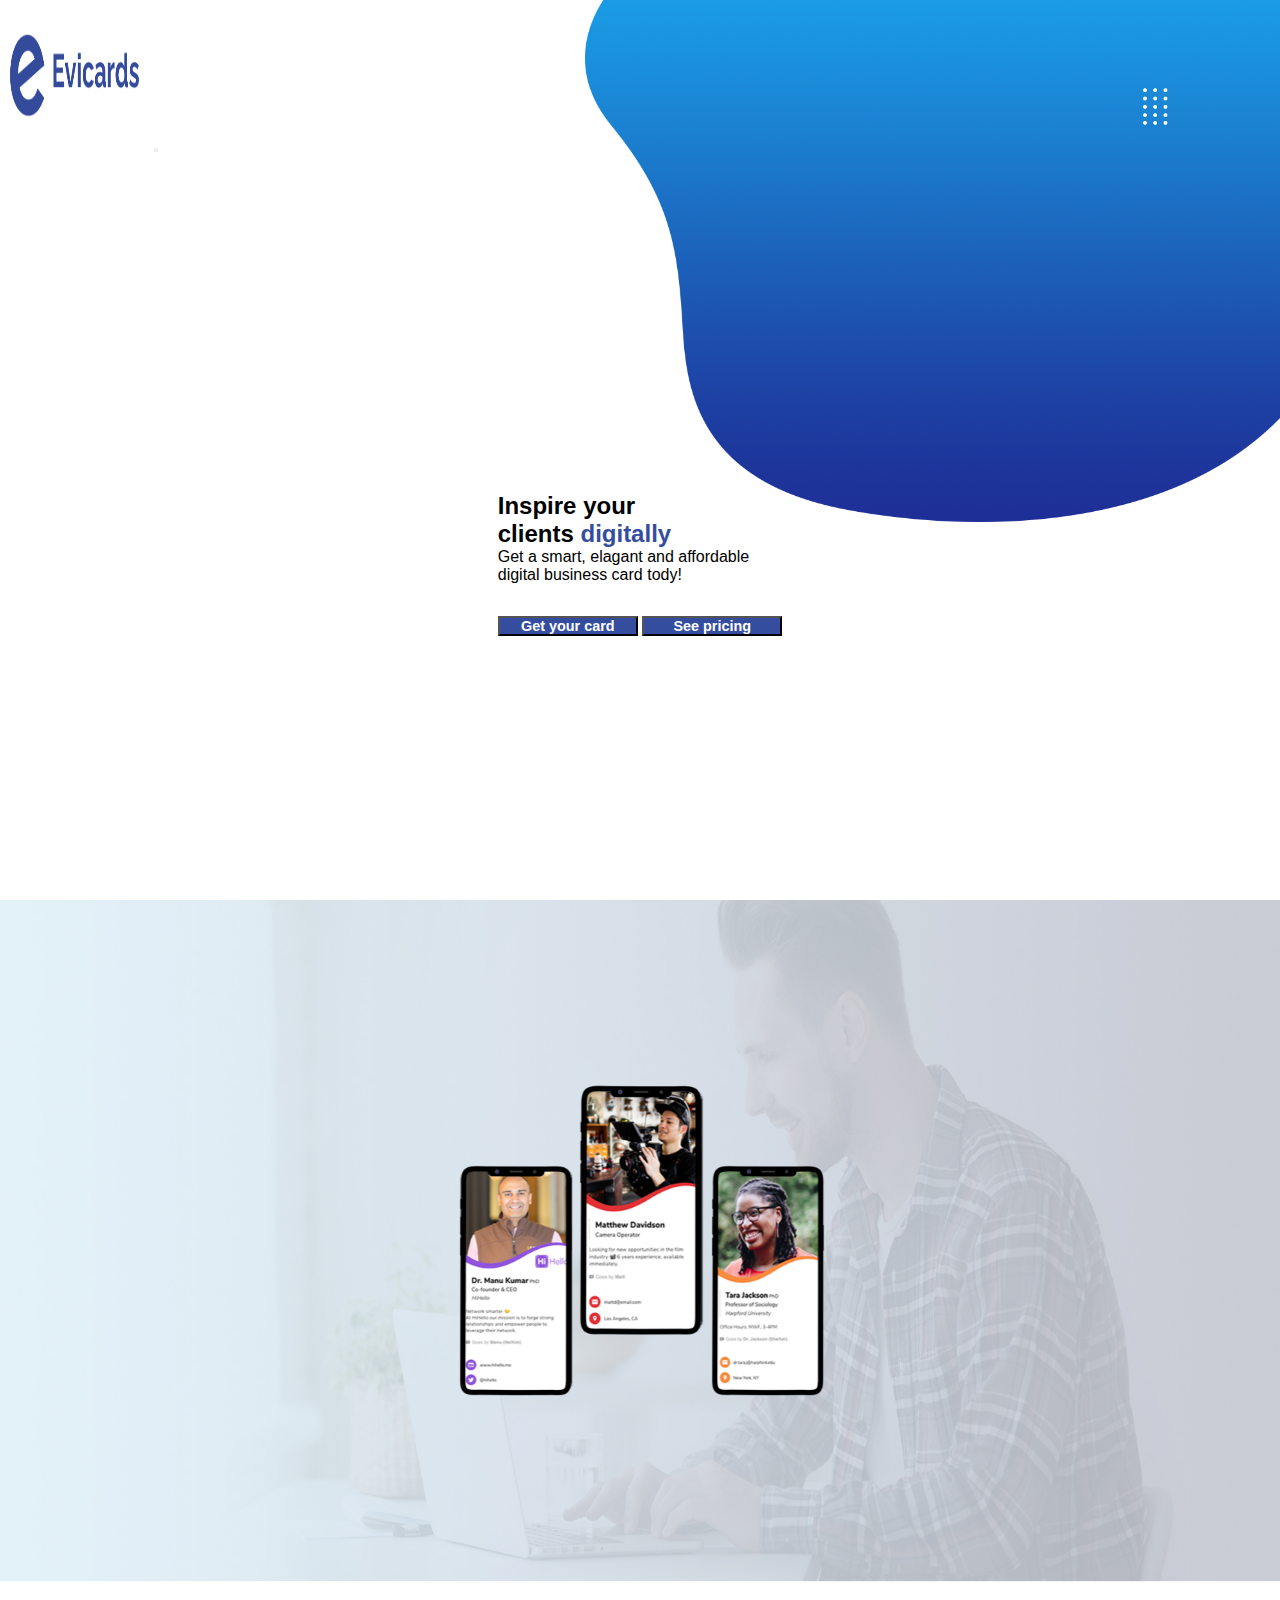
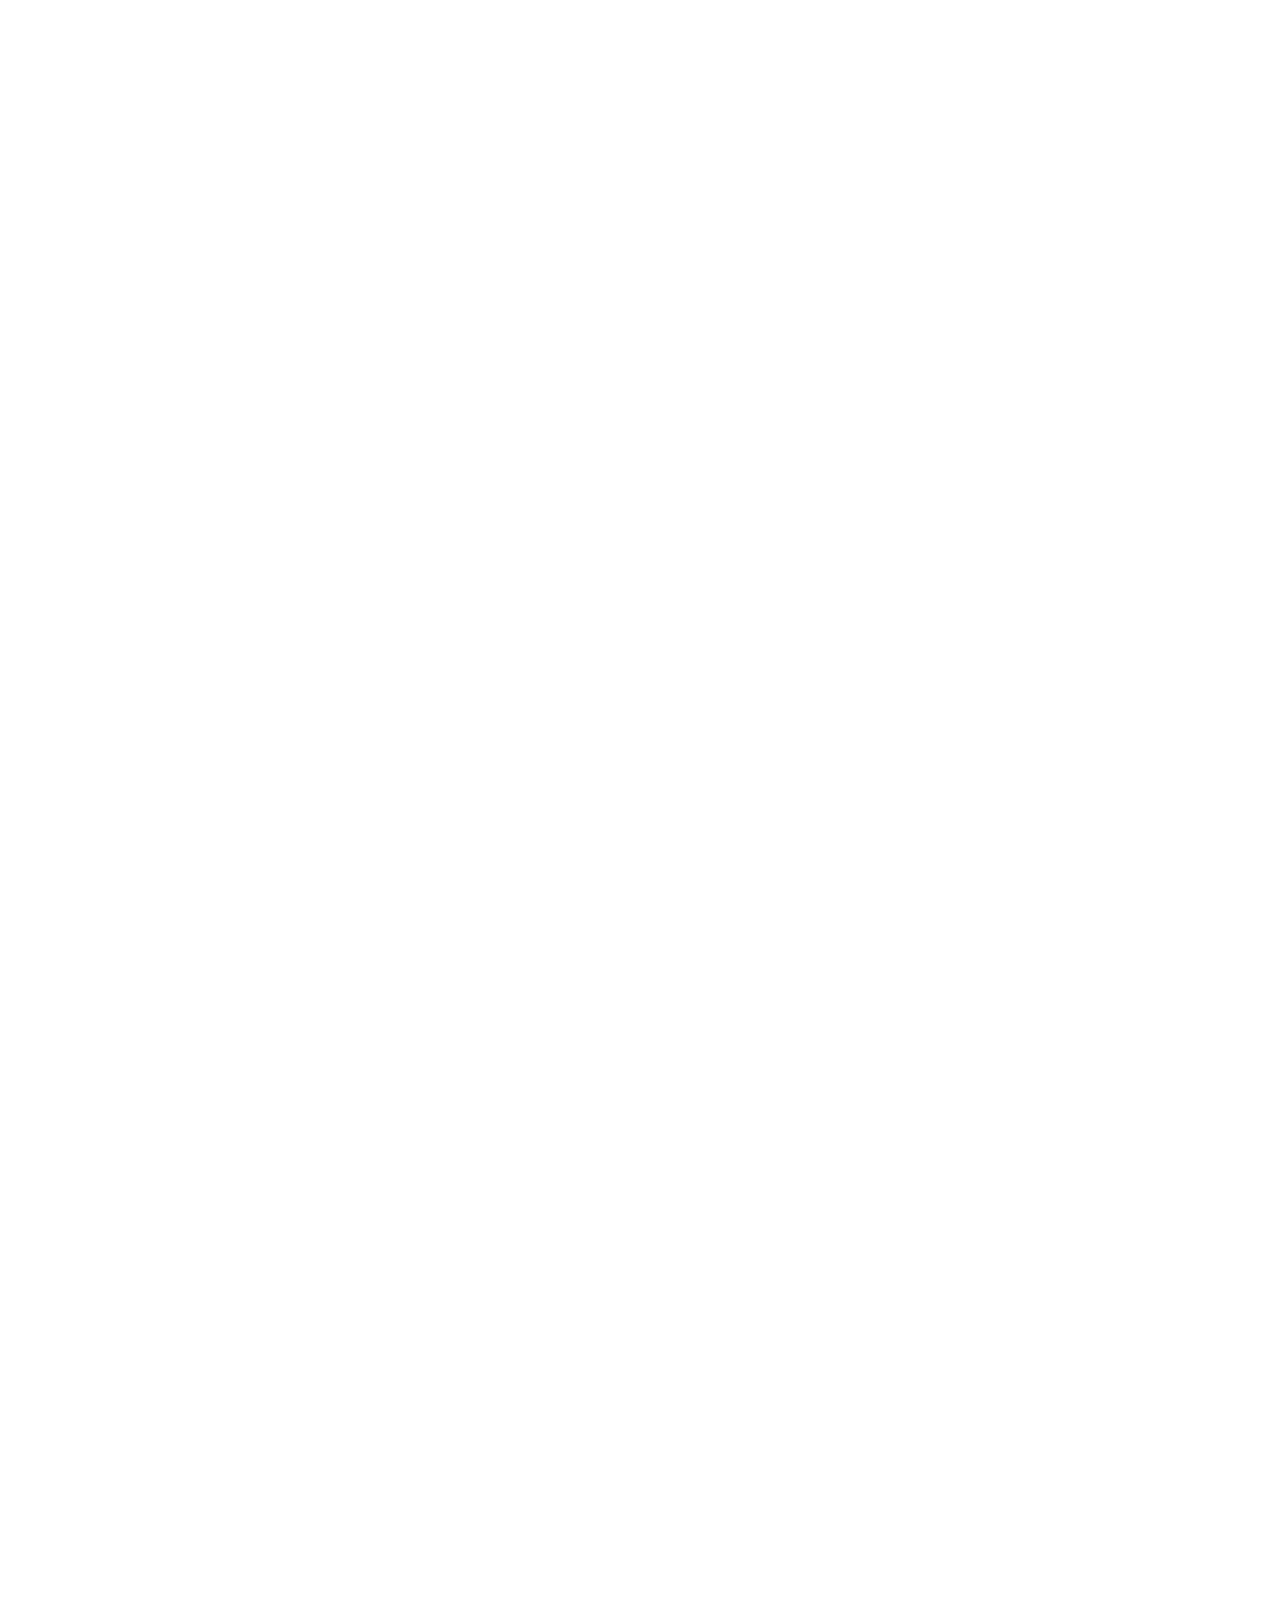
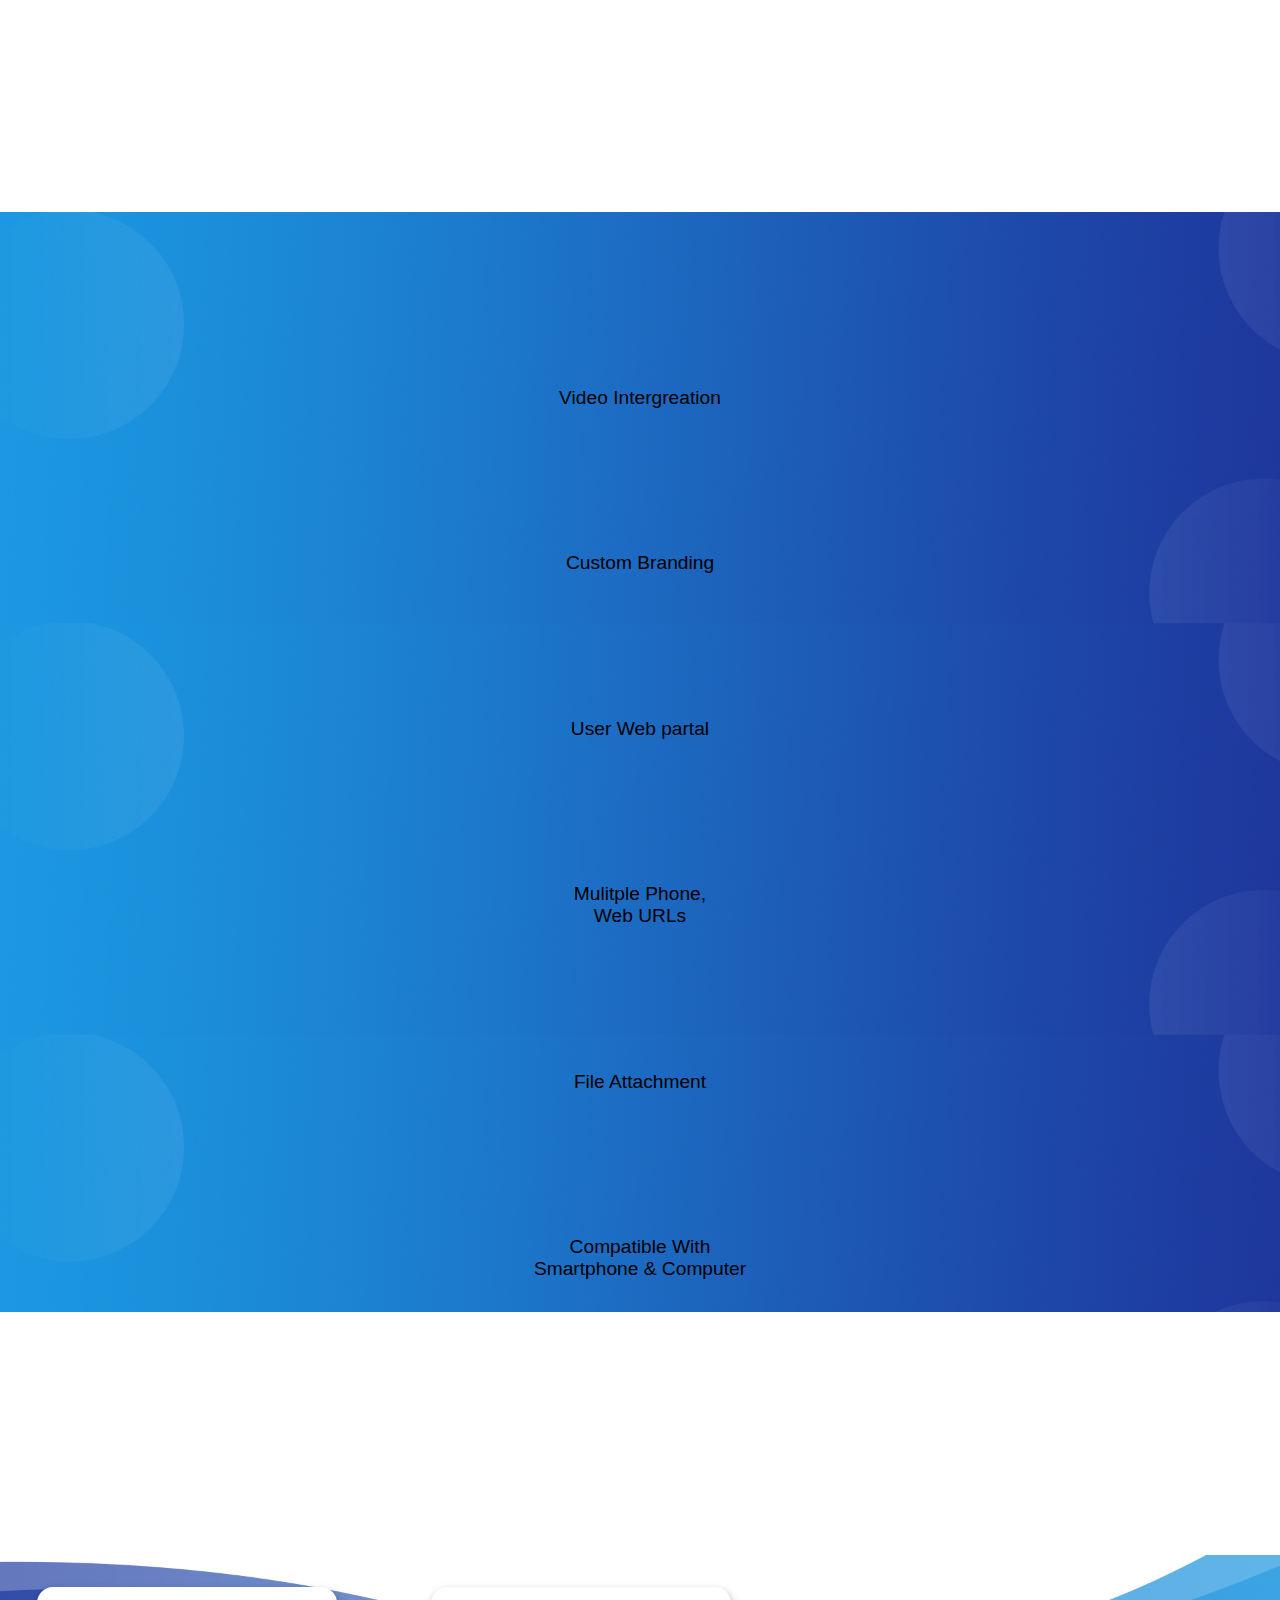
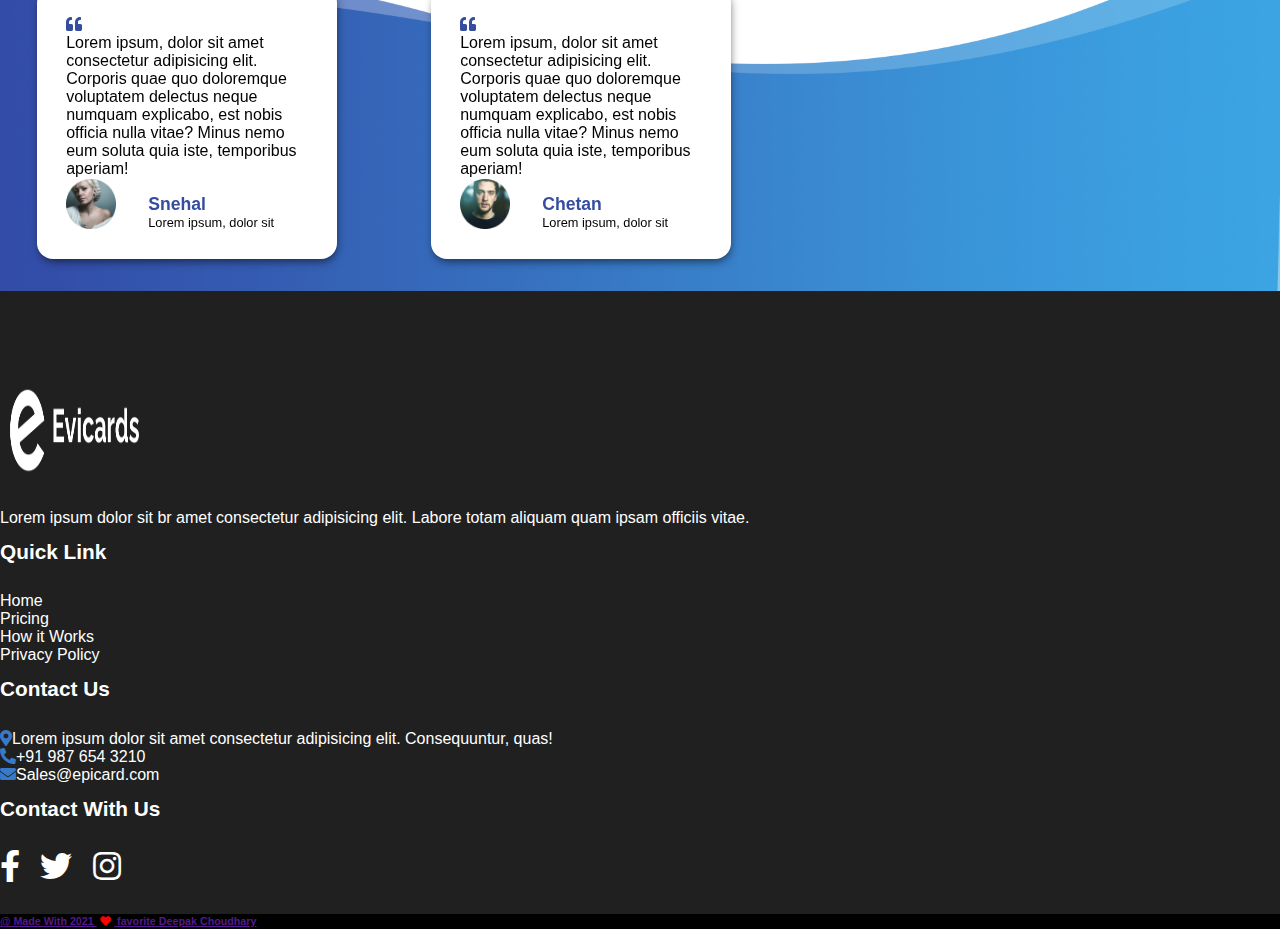
==== index.html @ 4aa46f60 "Evcards" ====
<!doctype html>
<html lang="en">

<head>
    <!-- Required meta tags -->
    <meta charset="utf-8">
    <meta name="viewport" content="width=device-width, initial-scale=1">

    <!-- Bootstrap CSS -->
    <link href="https://cdn.jsdelivr.net/npm/bootstrap@5.0.0-beta3/dist/css/bootstrap.min.css" rel="stylesheet"
        integrity="sha384-eOJMYsd53ii+scO/bJGFsiCZc+5NDVN2yr8+0RDqr0Ql0h+rP48ckxlpbzKgwra6" crossorigin="anonymous">
    <!--Css links-->
    <link rel="stylesheet" href="sass/main.css">
    <!--Owl carosal link -->
    <link rel="stylesheet" href="sass/owl.theme.green.css">
    <link rel="stylesheet" href="sass/owl.carousel.css">
    <!--Google font-->
    <link rel="preconnect" href="https://fonts.gstatic.com">
    <!--fontawesome link-->
    <link rel="stylesheet" href="https://cdnjs.cloudflare.com/ajax/libs/font-awesome/5.11.2/css/all.css">
    <!--AOS animation link-->
    <link rel="stylesheet" href="https://unpkg.com/aos@next/dist/aos.css" />
    <title>Epicard</title>
</head>

<body>
    <div class="wrpa">
        <header>
            <nav class="navbar navbar-expand-md  navbar-light">
                <div class="container">
                    <a class="navbar-brand" href="#">
                        <img src="images/assests/logo.png" class="img-fluid" height="150" width="150" alt="Logo"></a>
                    <button class="navbar-toggler" type="button" data-bs-toggle="collapse"
                        data-bs-target="#navbarSupportedContent" aria-controls="navbarSupportedContent"
                        aria-expanded="false" aria-label="Toggle navigation">
                        <span class="navbar-toggler-icon"></span>
                    </button>

                    <div class="collapse navbar-collapse" id="navbarSupportedContent">
                        <ul class="navbar-nav ms-auto">
                            <li class="nav-item">
                                <a href="" class="nav-link">Home</a>
                            </li>
                            <li class="nav-item">
                                <a href="" class="nav-link">Pricing</a>
                            </li>
                            <li class="nav-item">
                                <a href="" class="nav-link">How it works</a>
                            </li>
                            <li class="nav-item">
                                <a href="" class="nav-link">Contact Us</a>
                            </li>
                        </ul>
                    </div>
                </div>
                <!--end of container-->
            </nav>
            <div class="header_main">
                <div class="container">
                    <div class="row flex-column-reverse flex-lg-row">
                        <div class="col-lg-6 hm">
                            <div class="header_main_text">
                                <h2 class="fw-bold fs-1 lh-sm">Inspire your <br> clients <span
                                        class="span_1">digitally</span></h2>
                                <p>Get a smart, elagant and affordable <br>digital business card tody!</p>
                                <div class="btn_box">
                                    <button class="btn " type="button">Get your card</button>
                                    <button class="btn mx-3" type="button">See pricing</button>
                                </div>
                            </div>
                        </div>
                        <div class="col-lg-6 hm">
                            <div class="owl-carousel owl-carousel-1 owl-theme">
                                <div class="item"><img src="images/assests/mob.png" class="img-fluid" alt=""></div>
                                <div class="item"><img src="images/assests/lapmob.png" class="img-fluid" alt=""></div>
                                <div class="item"><img src="images/assests/lapmob2.png" class="img-fluid" alt=""></div>
                            </div>
                        </div>
                    </div>
                </div>
            </div>
        </header>
        <main>
            <div class="marketing_tool">
                <div class="container">
                    <h2 class="text-center fw-bold lh-sm" data-aos="fade-up">Epicard's digital busines card is <br> an
                        excellent <span class="span_1">Marketing Tool</span>
                        and a <span class="span_1">Mini website.</span></h2>
                    <div class="row flex-column-reverse flex-lg-row">
                        <div class="col-lg-5 m-auto hm" data-aos="fade-right" data-aos-offset="200"
                            data-aos-easing="ease-in-sine">
                            <h3 class="lh-sm fw-bolder">Digital business cards <br> for any industry</h3>
                            <div class="line"></div>
                            <p>Lorem ipsum dolor sit amet consectetur adipisicing elit. Odio quam et magni earum
                                provident non assumenda quis vero quae! Architecto, hic dolores. Laborum voluptatibus
                                commodi officia veritatis praesentium iste deleniti?</p>
                        </div>
                        <div class="col-lg-7 mobcard hm" data-aos="fade-left" data-aos-offset="200"
                            data-aos-easing="ease-in-sine">
                            <img src="images/assests/mobcard.png" class="img-fluid" alt="mobcard">
                        </div>
                    </div>
                </div>
            </div>
            <!--end of marketing_tool-->

            <div class="how_it_work">
                <div class="container">
                    <h1 class="text-center fs-1 fw-bold" data-aos="fade-up" data-aos-duration="1000">How it <span
                            class="span_1">works</span></h1>
                    <div class="row flex-column-reverse flex-lg-row">
                        <div class="col-lg-4 m-auto hm" data-aos="fade-right" data-aos-offset="200"
                            data-aos-easing="ease-in-sine">
                            <h3 class="lh-sm fw-bolder"><span class="span_1">Sign up</span></h3>
                            <p class="mt-3">Lorem ipsum dolor sit amet consectetur adipisicing elit. Odio quam et magni
                                earum
                                provident non assumenda quis vero quae! Architecto, hic dolores. Laborum voluptatibus
                                commodi officia veritatis praesentium iste deleniti?</p>
                        </div>
                        <div class="col-lg-6" data-aos="fade-left" data-aos="fade-left" data-aos-offset="200"
                            data-aos-easing="ease-in-sine">
                            <img src="images/assests/illu-1.png" class="img-fluid" alt="illu-1">
                        </div>
                    </div>

                    <div class="row">
                        <div class="col-lg-6">
                            <img src="images/assests/illu-2.png" class="img-fluid" alt="illu-2" data-aos="fade-right"
                                data-aos-offset="200" data-aos-easing="ease-in-sine">
                        </div>
                        <div class="col-lg-4 m-auto hm" data-aos="fade-left" data-aos-offset="200"
                            data-aos-easing="ease-in-sine">
                            <h3 class="lh-sm fw-bolder"><span class="span_1">Create Your Card</span></h3>
                            <p class="mt-3">Lorem ipsum dolor sit amet consectetur adipisicing elit. Odio quam et magni
                                earum
                                provident non assumenda quis vero quae! Architecto, hic dolores. Laborum voluptatibus
                                commodi officia veritatis praesentium iste deleniti?</p>
                        </div>
                    </div>

                    <div class="row flex-column-reverse flex-lg-row">
                        <div class="col-lg-4 m-auto hm" data-aos="fade-left" data-aos-offset="200"
                            data-aos-easing="ease-in-sine">
                            <h3 class="lh-sm fw-bolder"><span class="span_1">Share Your Card</span></h3>
                            <p class="mt-3">Lorem ipsum dolor sit amet consectetur adipisicing elit. Odio quam et magni
                                earum
                                provident non assumenda quis vero quae! Architecto, hic dolores. Laborum voluptatibus
                                commodi officia veritatis praesentium iste deleniti?</p>
                        </div>
                        <div class="col-lg-6" data-aos="fade-right" data-aos-offset="200"
                            data-aos-easing="ease-in-sine">
                            <img src="images/assests/illu-3.png" class="img-fluid" alt="illu-3">
                        </div>
                    </div>
                </div>
            </div>
            <!--end of how_it_work-->

            <div class="extra_features">
                <h1 class="text-center fs-1 fw-bold" data-aos="zoom-in" data-aos-offset="200"
                data-aos-easing="ease-in-sine" >Extra <span
                        class="span_1">Featurers</span></h1>
                <div class="extra_features_box">
                    <div class="container">
                        <div class="row">
                            <div class="col-lg-4 col-12 im">
                                <img src="images/assests/Icons/video.png" class="img-fluid" alt="video"
                                    data-aos="flip-left" data-aos-easing="ease-out-cubic" data-aos-duration="1000">
                                <p class="fw-bold text-white">Video Intergreation</p>
                            </div>

                            <div class="col-lg-4 col-12 im">
                                <img src="images/assests/Icons/branding.png" class="img-fluid" alt="branding"
                                    data-aos="flip-right" data-aos-easing="ease-out-cubic" data-aos-duration="1000">
                                <p class="fw-bold text-white">Custom Branding</p>
                            </div>

                            <div class="col-lg-4 col-12 im">
                                <img src="images/assests/Icons/user.png" class="img-fluid" alt="user"
                                    data-aos="flip-left" data-aos-easing="ease-out-cubic" data-aos-duration="1000">
                                <p class="fw-bold text-white">User Web partal</p>
                            </div>

                            <div class="col-lg-4 col-12 im">
                                <img src="images/assests/Icons/multiple-links.png" class="img-fluid"
                                    alt="multiple-links" data-aos="flip-left" data-aos-easing="ease-out-cubic"
                                    data-aos-duration="1000">
                                <p class="fw-bold text-white">Mulitple Phone, <br> Web URLs</p>
                            </div>

                            <div class="col-lg-4 col-12 im">
                                <img src="images/assests/Icons/attachment.png" class="img-fluid" alt="attachment"
                                    data-aos="flip-right" data-aos-easing="ease-out-cubic" data-aos-duration="1000">
                                <p class="fw-bold text-white">File Attachment</p>
                            </div>

                            <div class="col-lg-4 col-12 im">
                                <img src="images/assests/Icons/Responsive.png" class="img-fluid" alt="Responsive"
                                    data-aos="flip-left" data-aos-easing="ease-out-cubic" data-aos-duration="1000">
                                <p class="fw-bold text-white">Compatible With <br> Smartphone & Computer</p>
                            </div>

                        </div>
                    </div>
                </div>
            </div>
            <!--end of extra_features-->

            <div class="our_clients">
                <div class="container">
                    <h1 class="text-center fs-1 fw-bold" data-aos="flip-up" data-aos-duration="1000">What Our <span
                            class="span_1">Clients</span> Say</h1>
                </div>
                <div class="our_clients_box">
                    <div class="container con_1">
                        <div class="owl-carousel owl-carousel-2 owl-theme">
                            <div class="item">
                                <div class="item_1">
                                    <i class="fas fa-quote-left fs-2"></i>
                                    <p class="mt-3">Lorem ipsum, dolor sit amet consectetur adipisicing elit. Corporis
                                        quae quo
                                        doloremque voluptatem delectus neque numquam explicabo, est nobis officia nulla
                                        vitae? Minus nemo eum soluta quia iste, temporibus aperiam!</p>
                                    <div class="box">
                                        <div><img src="images/assests/slid_1.png" alt="slid_1"></div>
                                        <div>
                                            <h6 class="fw-bold">Snehal</h6>
                                            <p>Lorem ipsum, dolor sit</p>
                                        </div>
                                    </div>
                                </div>
                            </div>
                            <div class="item">
                                <div class="item_1">
                                    <i class="fas fa-quote-left fs-2"></i>
                                    <p class="mt-3">Lorem ipsum, dolor sit amet consectetur adipisicing elit. Corporis
                                        quae quo
                                        doloremque voluptatem delectus neque numquam explicabo, est nobis officia nulla
                                        vitae? Minus nemo eum soluta quia iste, temporibus aperiam!</p>
                                    <div class="box">
                                        <div><img src="images/assests/slid_2.png" alt="slid_1"></div>
                                        <div>
                                            <h6 class="fw-bold">Chetan</h6>
                                            <p>Lorem ipsum, dolor sit</p>
                                        </div>
                                    </div>
                                </div>
                            </div>
                            <div class="item">
                                <div class="item_1">
                                    <i class="fas fa-quote-left fs-2"></i>
                                    <p class="mt-3">Lorem ipsum, dolor sit amet consectetur adipisicing elit. Corporis
                                        quae quo
                                        doloremque voluptatem delectus neque numquam explicabo, est nobis officia nulla
                                        vitae? Minus nemo eum soluta quia iste, temporibus aperiam!</p>
                                    <div class="box">
                                        <div><img src="images/assests/slid_1.png" alt="slid_1"></div>
                                        <div>
                                            <h6 class="fw-bold">Swapnil</h6>
                                            <p>Lorem ipsum, dolor sit</p>
                                        </div>
                                    </div>
                                </div>
                            </div>
                            <div class="item">
                                <div class="item_1">
                                    <i class="fas fa-quote-left fs-2"></i>
                                    <p class="mt-3">Lorem ipsum, dolor sit amet consectetur adipisicing elit. Corporis
                                        quae quo
                                        doloremque voluptatem delectus neque numquam explicabo, est nobis officia nulla
                                        vitae? Minus nemo eum soluta quia iste, temporibus aperiam!</p>
                                    <div class="box">
                                        <div><img src="images/assests/slid_2.png" alt="slid_1"></div>
                                        <div>
                                            <h6 class="fw-bold">Deepak </h6>
                                            <p>Lorem ipsum, dolor sit</p>
                                        </div>
                                    </div>
                                </div>
                            </div>
                        </div>
                    </div>
                </div>
            </div>
            <!--our_clients-->
        </main>

        <footer>
            <div class="footer_top">
                <div class="container">
                    <div class="row">
                        <div class="col-lg-3 col-12">
                            <img src="images/assests/logo-white.png" class="img-fluid" height="150" width="150"
                                alt="logo-white"></a>
                            <p>Lorem ipsum dolor sit br amet consectetur adipisicing elit. Labore totam aliquam quam
                                ipsam
                                officiis vitae.</p>
                        </div>
                        <div class="col-lg-3 col-12">
                            <h6>Quick Link</h6>
                            <ul>
                                <li><a href="">Home</a></li>
                                <li class="mt-1"><a href="">Pricing</a></li>
                                <li class="mt-1"><a href="">How it Works</a></li>
                                <li class="mt-1"><a href="">Privacy Policy</a></li>
                            </ul>
                        </div>
                        <div class="col-lg-3 col-12">
                            <h6>Contact Us</h6>
                            <ul>
                                <li><i class="fas fa-map-marker-alt me-2"></i>Lorem ipsum dolor sit amet consectetur
                                    adipisicing elit. Consequuntur, quas!</li>
                                <li class="mt-2"><a href=""><i class="fas fa-phone-alt me-2"></i>+91 987 654 3210</a>
                                </li>
                                <li class="mt-1"><a href=""><i class="fas fa-envelope me-2"></i>Sales@epicard.com</a>
                                </li>
                            </ul>
                        </div>
                        <div class="col-lg-3 col-12">
                            <h6>Contact With Us</h6>
                            <div class="media">
                                <i class="fab fa-facebook-f"></i>
                                <i class="fab fa-twitter"></i>
                                <i class="fab fa-instagram"></i>
                            </div>
                        </div>
                    </div>
                </div>
            </div>
            <div class="footer_fot">
                <a href="" class="text-white text-decoration-none text-center">
                    <h6 class="mt-3">@ Made With 2021 <i class="fas fa-heart"></i> favorite Deepak Choudhary</h6>
                </a>
            </div>
        </footer>
    </div>
    <!--end of wrap-->

    <!--Jquery-->
    <script src="https://code.jquery.com/jquery-3.6.0.min.js"></script>
    <!--Owl carosel-->
    <script src="js/owl.carousel.min.js"></script>
    <!--Bootstrap-->
    <script src="https://cdn.jsdelivr.net/npm/bootstrap@5.0.0-beta3/dist/js/bootstrap.bundle.min.js"
        integrity="sha384-JEW9xMcG8R+pH31jmWH6WWP0WintQrMb4s7ZOdauHnUtxwoG2vI5DkLtS3qm9Ekf"
        crossorigin="anonymous"></script>
    <!--aos cdn-->
    <script src="https://unpkg.com/aos@next/dist/aos.js"></script>
    <!--main js-->
    <script src="js/main.js"></script>
</body>

</html>
---- sass/main.css ----
* {
  margin: 0px;
  padding: 0px;
  -webkit-box-sizing: border-box;
          box-sizing: border-box;
}

body {
  overflow-x: hidden;
  font-family: "Roboto", sans-serif;
}

.span_1 {
  color: #354d9e;
}

.line {
  border: 2px solid #1da6f1;
  width: 50px;
  margin: 1.3rem 0rem;
}

header {
  background-image: url("../images/assests/bg2.png");
  background-position: 35rem 0rem;
  background-size: 60%;
  background-repeat: no-repeat;
  height: 100vh;
}

header nav {
  background-color: transparent !important;
}

header nav .nav-link {
  color: white !important;
  margin: 0rem 0.5rem;
  border-bottom: 2px solid transparent;
  -webkit-transition: 0.8s;
  transition: 0.8s;
}

header nav .nav-link:hover {
  border-bottom: 2px solid white;
}

header nav .btn:hover {
  background-color: #354d9e;
  color: white;
}

header .header_main .hm {
  height: 75vh;
  display: -webkit-box;
  display: -ms-flexbox;
  display: flex;
  -webkit-box-pack: center;
      -ms-flex-pack: center;
          justify-content: center;
  -webkit-box-align: center;
      -ms-flex-align: center;
          align-items: center;
}

header .header_main .hm .header_main_text p {
  font-weight: 500 !important;
}

header .header_main .hm .header_main_text .btn_box {
  margin-top: 2rem;
}

header .header_main .hm .header_main_text .btn_box .btn {
  width: 140px;
  font-size: 0.9rem;
  color: white;
  font-weight: bold;
  background-color: #354d9e;
}

header .header_main .hm .owl-carousel .item img {
  display: block;
  margin: auto;
  width: 450px !important;
}

.marketing_tool {
  background-image: url("../images/assests/Bg-2.jpg");
  background-size: 100% 100%;
  padding: 3rem 0rem;
}

.marketing_tool .row h3 {
  color: #354d9e;
}

.marketing_tool .row .mobcard {
  text-align: right;
}

.marketing_tool .row .mobcard img {
  width: 400px;
}

.how_it_work {
  padding-top: 6rem;
}

.how_it_work h1 {
  font-size: 2.8rem !important;
}

.how_it_work .row img {
  width: 450px;
}

.extra_features h1 {
  font-size: 2.8rem !important;
}

.extra_features .extra_features_box {
  margin-top: 6rem;
  padding: 2rem 0rem;
  background-image: url("../images/assests/Bg-3.jpg");
  background-size: 100%;
}

.extra_features .extra_features_box .im {
  text-align: center;
  margin-top: 3rem;
}

.extra_features .extra_features_box .im p {
  font-size: 1.2rem;
}

.extra_features .extra_features_box .im img {
  width: 100px;
}

.our_clients {
  padding: 6rem 0rem 0rem 0rem;
}

.our_clients h1 {
  font-size: 2.8rem !important;
}

.our_clients .our_clients_box {
  background-image: url("../images/assests/bg-4.png");
  background-position-y: bottom;
  background-repeat: no-repeat;
  background-size: 100%;
}

.our_clients .our_clients_box .con_1 {
  margin-top: 6rem;
  width: 60%;
}

.our_clients .our_clients_box .owl-carousel .item {
  display: -webkit-box;
  display: -ms-flexbox;
  display: flex;
  -webkit-box-pack: center;
      -ms-flex-pack: center;
          justify-content: center;
  -webkit-box-align: center;
      -ms-flex-align: center;
          align-items: center;
  padding: 2rem 0rem;
}

.our_clients .our_clients_box .owl-carousel .item .item_1 {
  background-color: white !important;
  border-radius: 1rem;
  -webkit-box-shadow: 1px 4px 10px -2px rgba(0, 0, 0, 0.6);
          box-shadow: 1px 4px 10px -2px rgba(0, 0, 0, 0.6);
  padding: 1.8rem;
  width: 80%;
}

.our_clients .our_clients_box .owl-carousel .item .item_1 i {
  color: #354d9e;
}

.our_clients .our_clients_box .owl-carousel .item .item_1 .box {
  display: -webkit-box;
  display: -ms-flexbox;
  display: flex;
  -webkit-box-align: center;
      -ms-flex-align: center;
          align-items: center;
}

.our_clients .our_clients_box .owl-carousel .item .item_1 .box h6 {
  color: #354d9e;
  font-size: 1.1rem !important;
  margin-top: 1rem;
  font-weight: bold;
  margin-bottom: 0rem;
}

.our_clients .our_clients_box .owl-carousel .item .item_1 .box p {
  font-size: 0.8rem !important;
}

.our_clients .our_clients_box .owl-carousel .item .item_1 .box img {
  width: 50px;
  margin-right: 2rem;
}

footer .footer_top {
  padding: 4rem 0rem 2rem 0rem;
  background-color: #202020;
  color: white;
}

footer .footer_top h6 {
  font-size: 1.3rem;
  margin-top: 0.8rem;
  font-weight: bold;
  padding: 0rem 0rem 1.8rem 0rem;
}

footer .footer_top p {
  padding-right: 5rem;
  font-weight: 500;
}

footer .footer_top ul {
  padding: 0rem;
  list-style: none;
}

footer .footer_top ul li {
  font-weight: 500;
}

footer .footer_top ul li i {
  color: #387AC7;
}

footer .footer_top ul li a {
  text-decoration: none;
  color: white;
}

footer .footer_top .media i {
  cursor: pointer;
  font-size: 2rem;
  margin-right: 1rem;
}

footer .footer_fot {
  background-color: black;
  padding: 0.1rem 0rem;
}

footer .footer_fot i {
  color: red;
  margin: 0rem 0.2rem;
}

/*****************************************************End of Desktop********************************************************/
@media only screen and (max-width: 550px) {
  header nav {
    background-color: transparent !important;
  }
  header nav .nav-link {
    color: black !important;
    text-align: center;
    border-bottom: 2px solid transparent;
    -webkit-transition: 0.8s;
    transition: 0.8s;
  }
  header nav .nav-link:hover {
    border-bottom: 2px solid white;
  }
  header nav .btn:hover {
    background-color: #354d9e;
    color: white;
  }
  header .header_main .hm {
    height: 40vh;
  }
  .marketing_tool {
    background-size: cover;
  }
  .marketing_tool .row h3 {
    margin-top: 2rem;
    text-align: center !important;
  }
  .marketing_tool .row .line {
    margin: auto;
  }
  .marketing_tool .row p {
    margin-top: 1.5rem;
    text-align: center;
  }
  .how_it_work {
    padding-top: 3rem;
  }
  .how_it_work h1 {
    font-size: 2rem !important;
  }
  .how_it_work .row .hm {
    text-align: center;
  }
  .extra_features h1 {
    margin-top: 2.5rem;
  }
  .extra_features .extra_features_box {
    margin-top: 4rem;
    padding: 1rem 0rem;
    background-size: cover;
  }
  .extra_features .extra_features_box .im {
    text-align: center;
    margin-top: 2rem;
  }
  .extra_features .extra_features_box .im p {
    font-size: 1.2rem;
  }
  .extra_features .extra_features_box .im img {
    width: 100px;
  }
  .our_clients .our_clients_box {
    background-size: cover;
    background-repeat: no-repeat;
  }
  .our_clients .our_clients_box .con_1 {
    width: 100%;
  }
  footer .footer_top {
    padding: 2rem 0rem 2rem 0rem;
  }
  footer .footer_top h6 {
    text-align: center;
    margin-top: 2rem;
    padding-bottom: 0.1rem;
  }
  footer .footer_top img {
    display: block;
    margin: auto;
  }
  footer .footer_top p {
    padding-right: 0rem;
    text-align: center;
  }
  footer .footer_top ul {
    text-align: center;
  }
  footer .footer_top ul li i {
    color: #387AC7;
    text-align: center;
  }
  footer .footer_top .media {
    text-align: center !important;
  }
  footer .footer_top .media i {
    margin: 1rem;
  }
}
/*# sourceMappingURL=main.css.map */
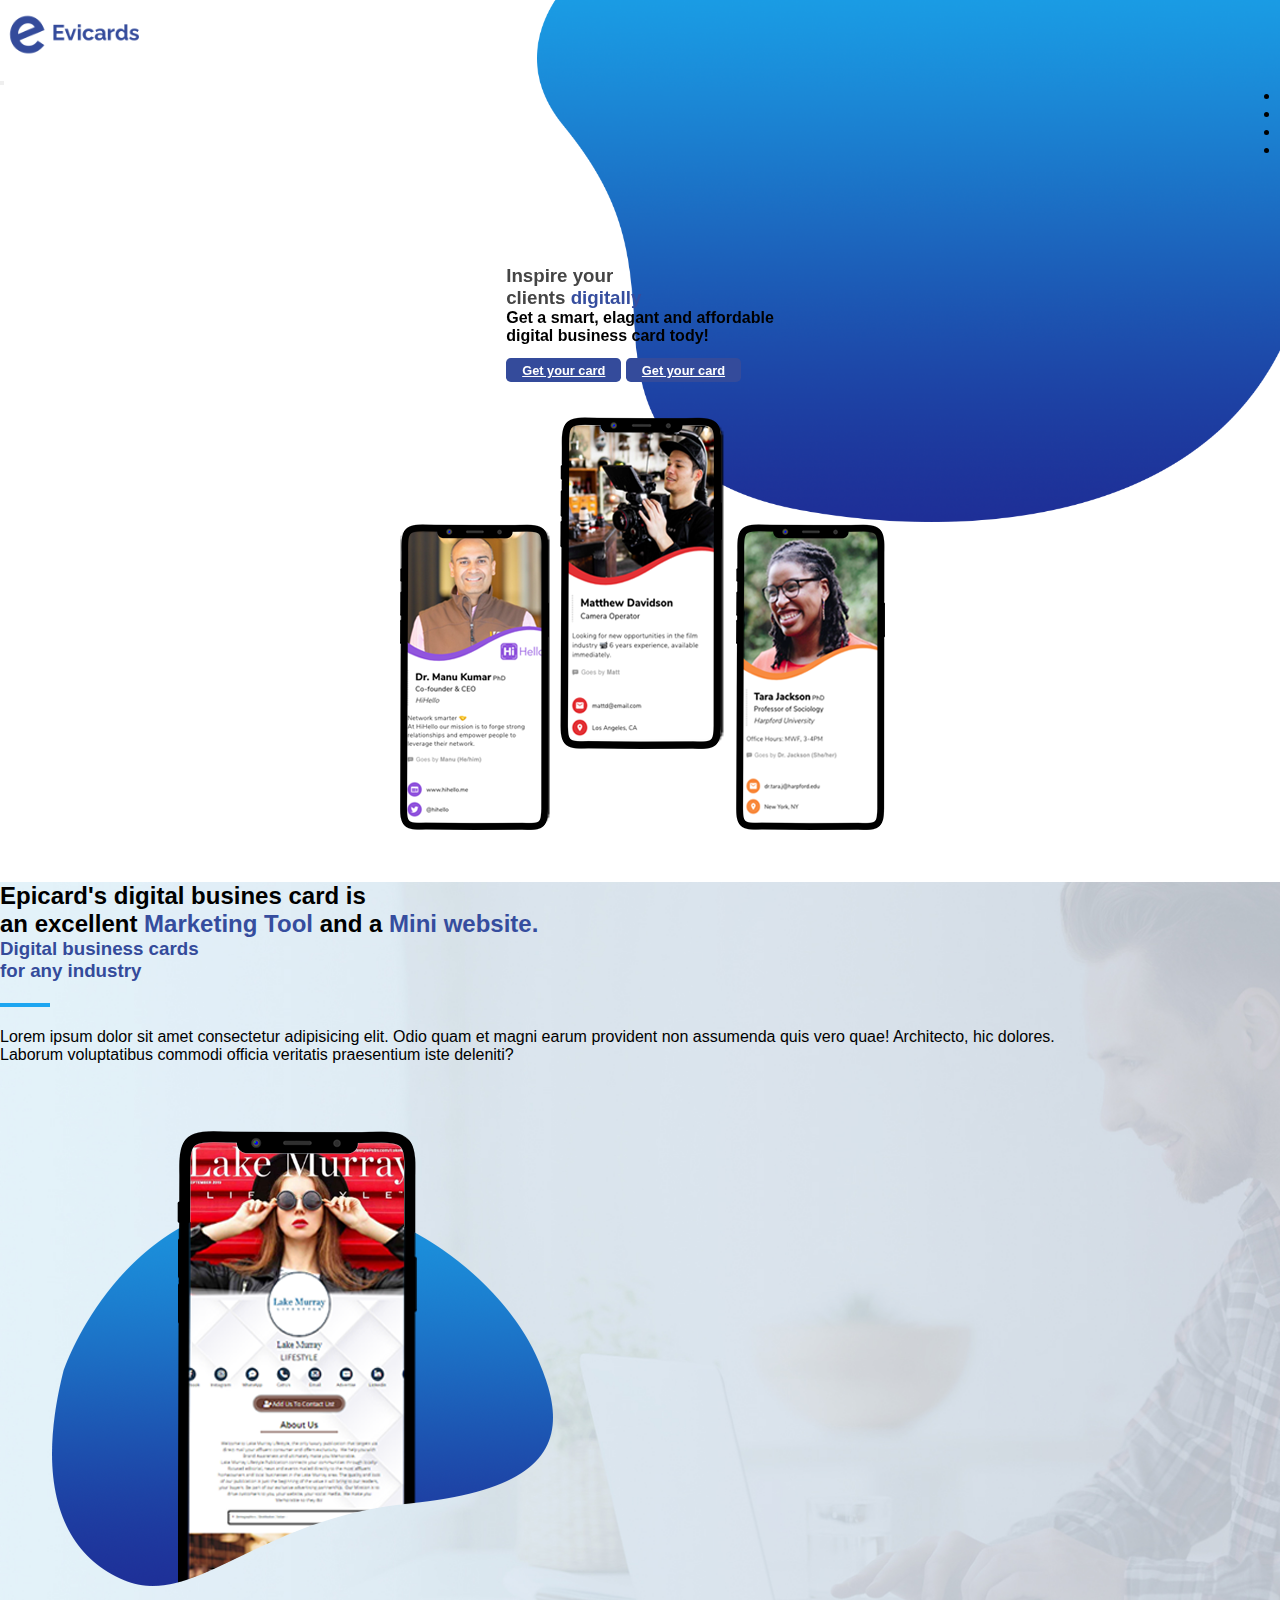
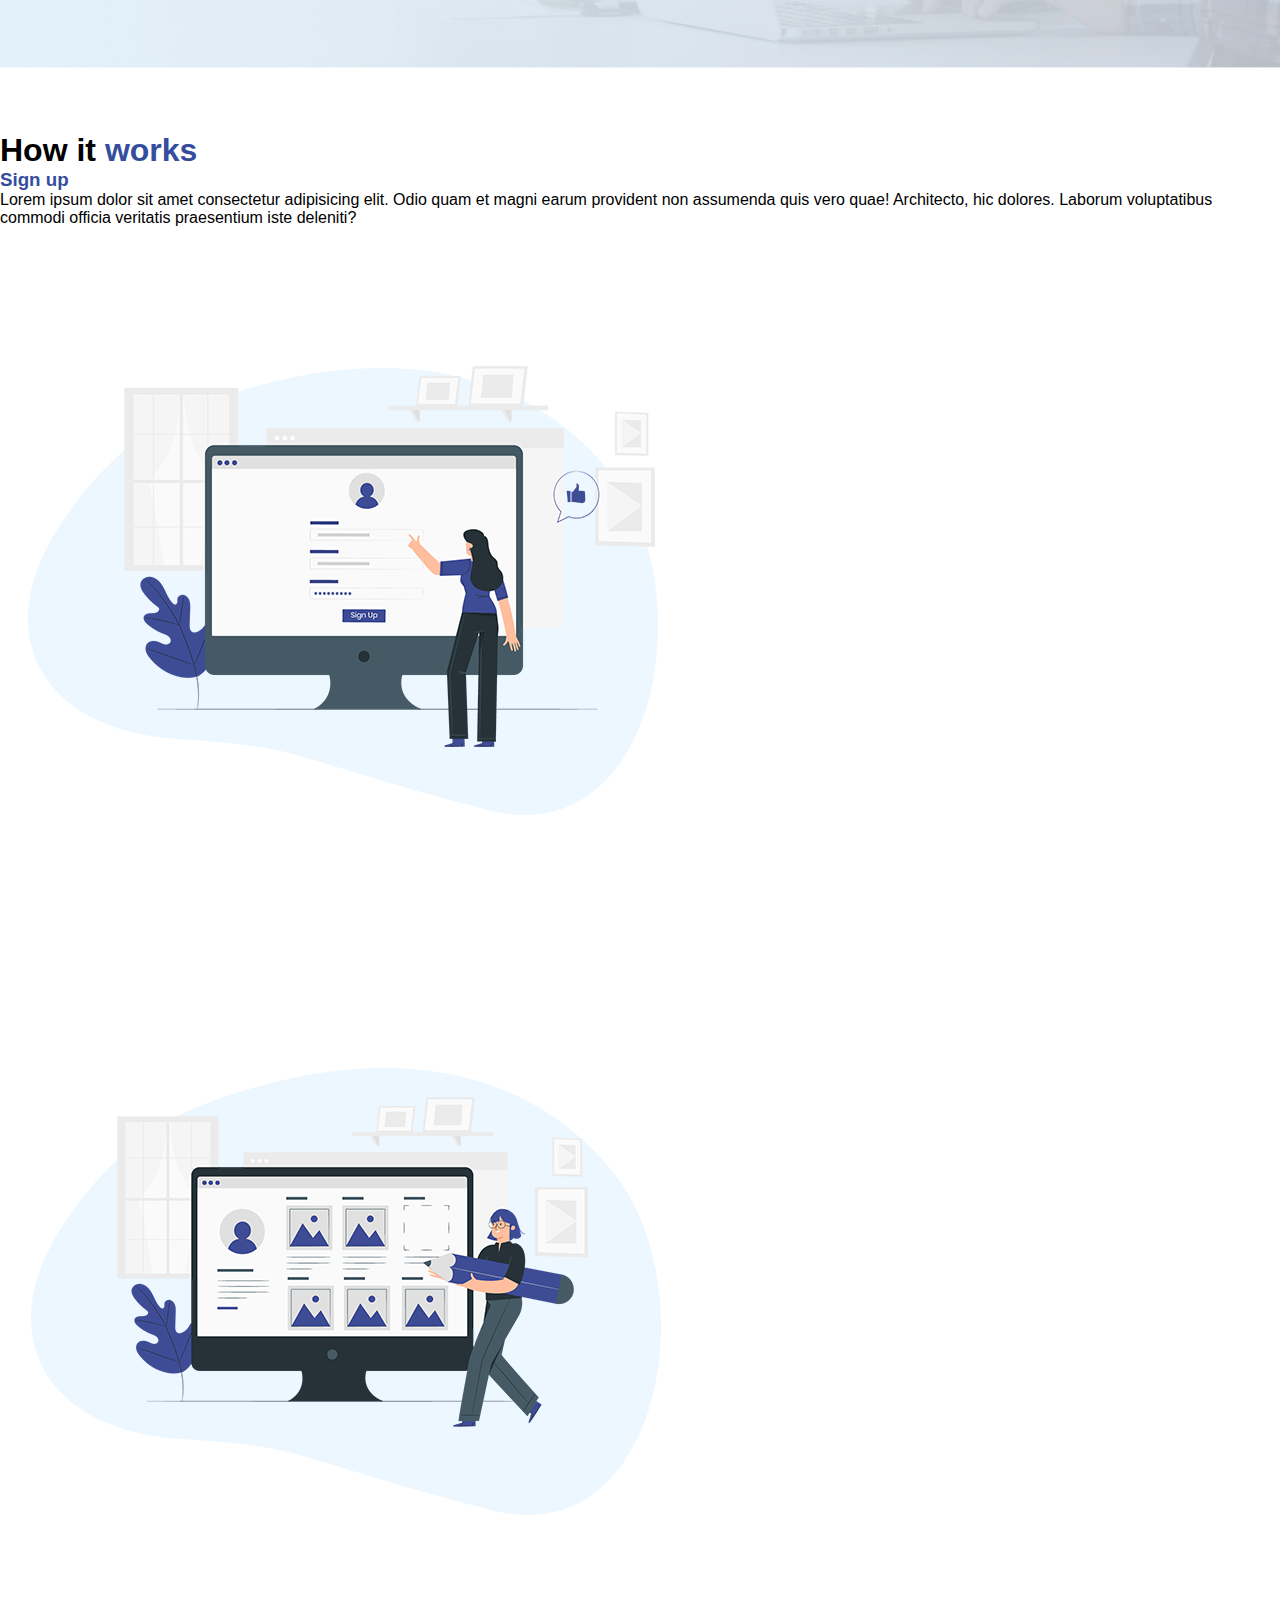
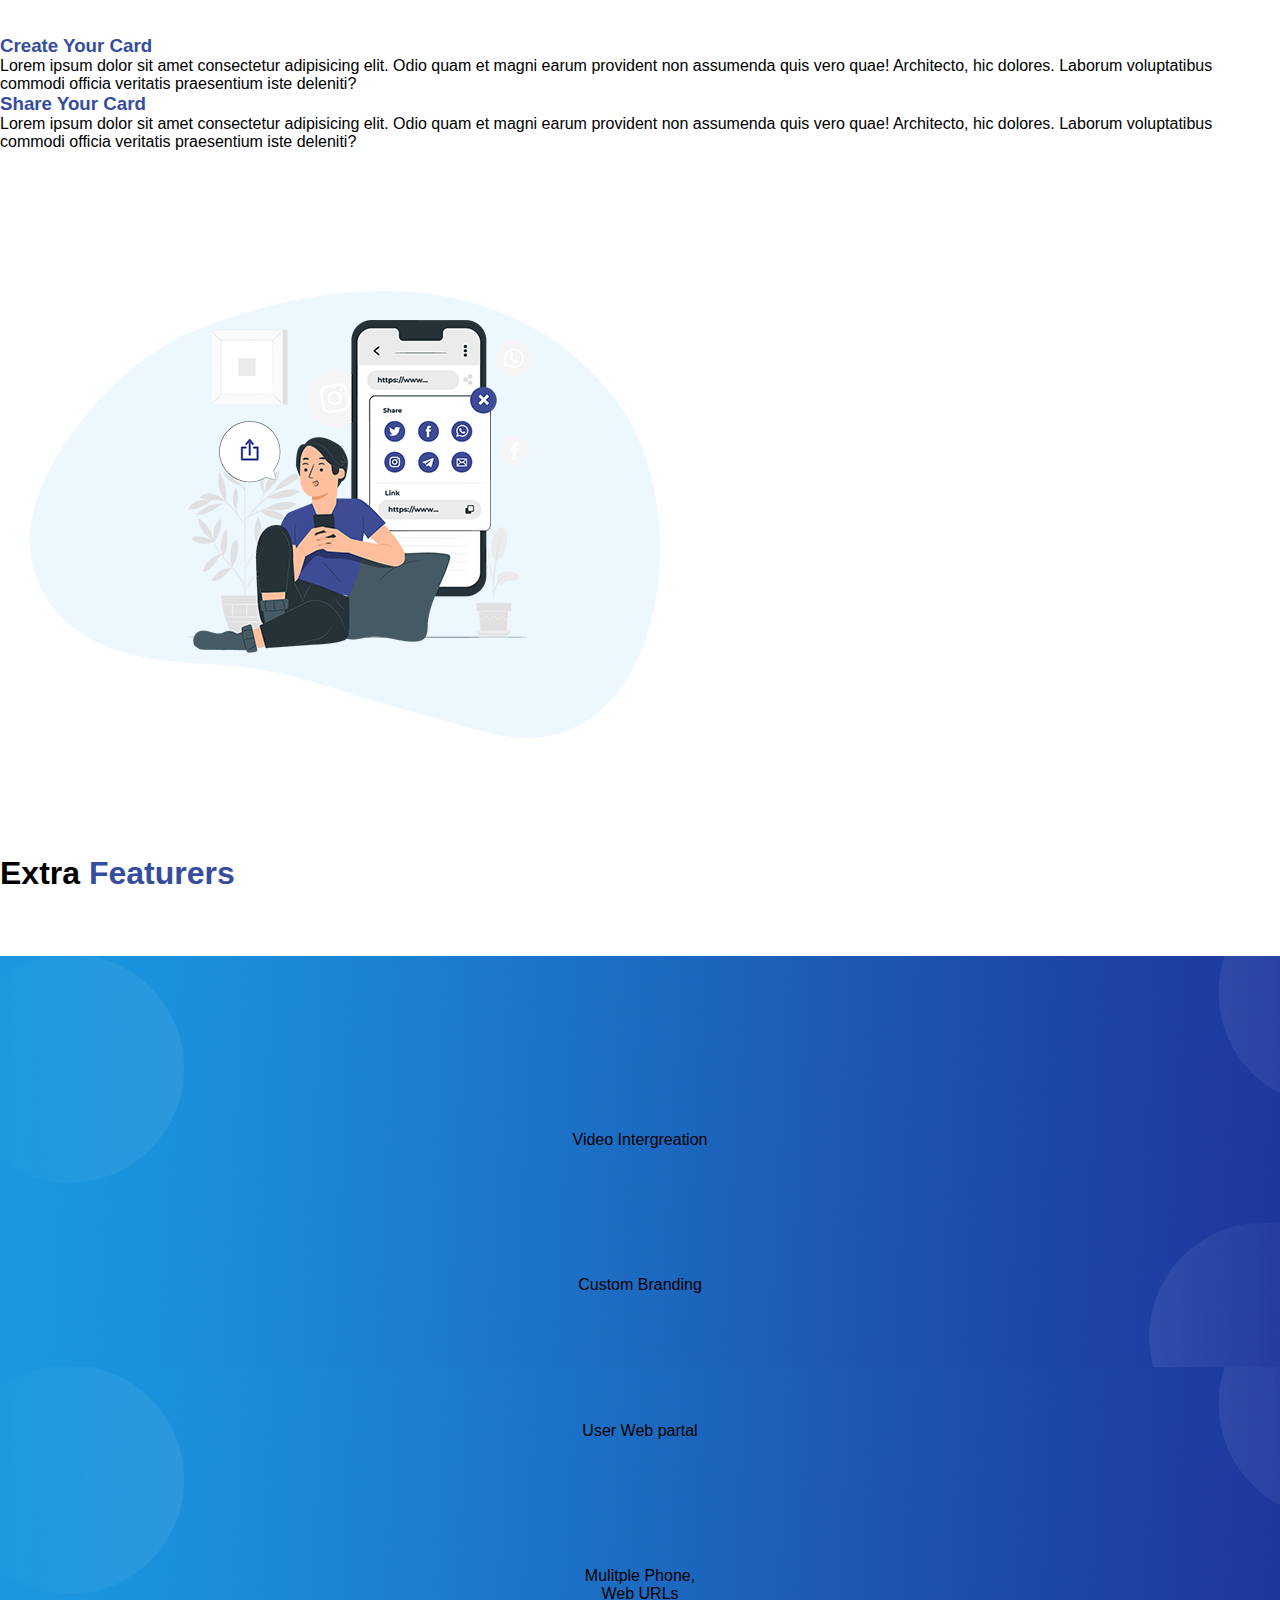
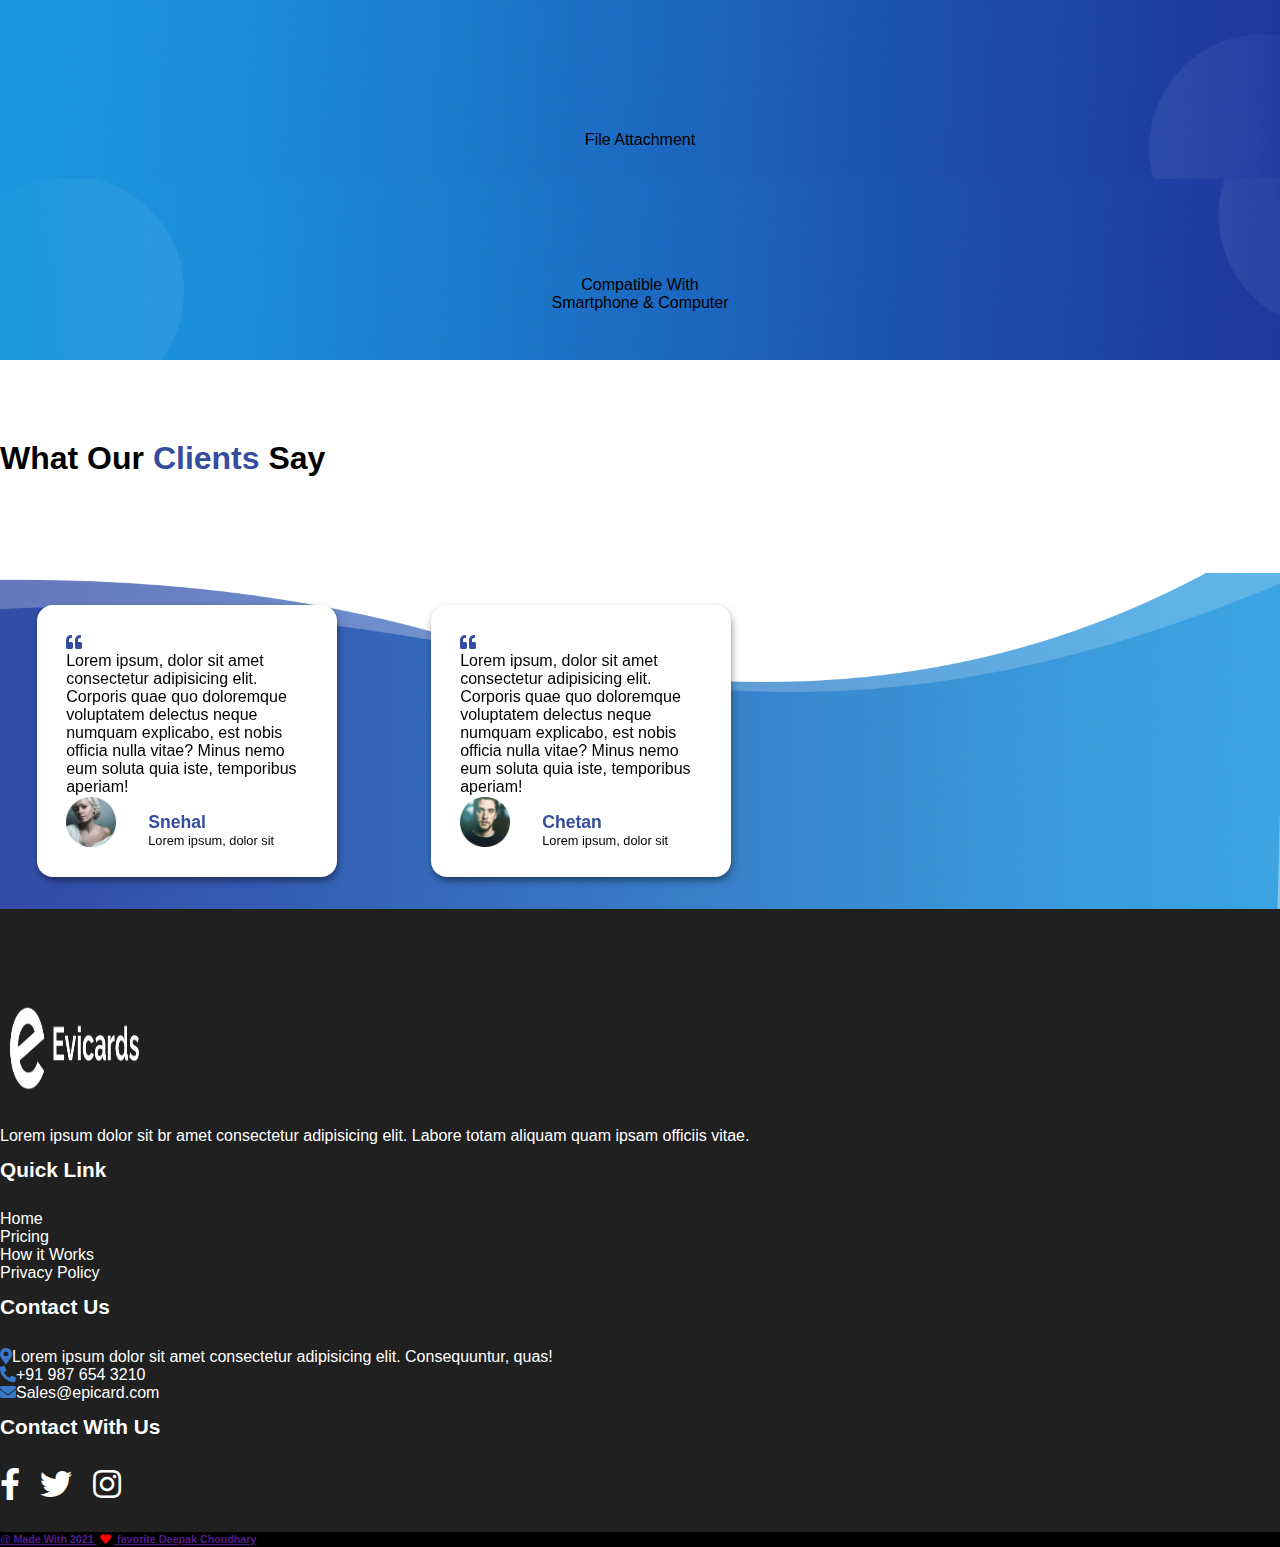
==== commit e1686b43: "update" ====
--- a/index.html
+++ b/index.html
@@ -24,112 +24,239 @@
 </head>
 
 <body>
-    <div class="wrpa">
-        <header>
-            <nav class="navbar navbar-expand-md  navbar-light">
+    <div class="wrap">
+        <div class="owl-carousel owl-theme owl-carousel-1">
+            <div class="item">
+                <header>
+                    <nav class="navbar navbar-expand-md  navbar-light">
+                        <div class="container">
+                            <a class="navbar-brand" href="#"><img src="./images/assests/logo.png" alt=""></a>
+                            <button class="navbar-toggler" type="button" data-bs-toggle="collapse"
+                                data-bs-target="#navbarSupportedContent" aria-controls="navbarSupportedContent"
+                                aria-expanded="false" aria-label="Toggle navigation">
+                                <span class="navbar-toggler-icon"></span>
+                            </button>
+
+                            <div class="collapse navbar-collapse" id="navbarSupportedContent">
+                                <ul class="navbar-nav ms-auto">
+                                    <li class="nav-item">
+                                        <a href="" class="nav-link">Home</a>
+                                    </li>
+                                    <li class="nav-item">
+                                        <a href="" class="nav-link">Pricing</a>
+                                    </li>
+                                    <li class="nav-item">
+                                        <a href="" class="nav-link">How it works</a>
+                                    </li>
+                                    <li class="nav-item">
+                                        <a href="" class="nav-link">Contact Us</a>
+                                    </li>
+                                </ul>
+                            </div>
+                        </div>
+                        <!--end of container-->
+                    </nav>
+                    <div class="wrap_header_top">
+                        <div class="container-fluid">
+                            <div class="row">
+                                <div class="col-lg-6 col-md-6 col-12 box_p">
+                                    <div class="box_1">
+                                        <div class="box_1_c">
+                                            <h3 class="fw-bold fs-1"> Inspire your <br>
+                                                clients <span class="span_1">digitally</span></h3>
+                                            <p>Get a smart, elagant and affordable <br>
+                                                digital business card tody!</p>
+                                            <div class="btn_box">
+                                                <a href="" class="btn">Get your card</a>
+                                                <a href="" class="btn ms-3">Get your card</a>
+                                            </div>
+                                        </div>
+                                    </div>
+                                </div>
+                                <div class="col-lg-6 col-md-6 col-12">
+                                    <div class="box_2">
+                                        <img src="images/assests/mob.png" class="" alt="">
+                                    </div>
+                                </div>
+                            </div>
+                        </div>
+                    </div>
+                </header>
+
+            </div>
+
+            <div class="item item_2">
+                <header>
+                    <nav class="navbar navbar-expand-md  navbar-light">
+                        <div class="container">
+                            <a class="navbar-brand" href="#"><img src="./images/assests/logo-white.png" alt=""></a>
+                            <button class="navbar-toggler" type="button" data-bs-toggle="collapse"
+                                data-bs-target="#navbarSupportedContent" aria-controls="navbarSupportedContent"
+                                aria-expanded="false" aria-label="Toggle navigation">
+                                <span class="navbar-toggler-icon"></span>
+                            </button>
+
+                            <div class="collapse navbar-collapse" id="navbarSupportedContent">
+                                <ul class="navbar-nav ms-auto">
+                                    <li class="nav-item">
+                                        <a href="" class="nav-link">Home</a>
+                                    </li>
+                                    <li class="nav-item">
+                                        <a href="" class="nav-link">Pricing</a>
+                                    </li>
+                                    <li class="nav-item">
+                                        <a href="" class="nav-link">How it works</a>
+                                    </li>
+                                    <li class="nav-item">
+                                        <a href="" class="nav-link">Contact Us</a>
+                                    </li>
+                                </ul>
+                            </div>
+                        </div>
+                        <!--end of container-->
+                    </nav>
+                    <div class="wrap_header_top">
+                        <div class="container-fluid">
+                            <div class="row">
+                                <div class="col-lg-6 col-md-6 col-12">
+                                    <div class="box_2">
+                                        <img src="images/assests/lapmob.png" class="" alt="">
+                                    </div>
+                                </div>
+                                <div class="col-lg-6 col-md-6 col-12 box_p">
+                                    <div class="box_1">
+                                        <div class="box_1_c">
+                                            <h3 class="fw-bold fs-1"> Inspire your <br>
+                                                clients <span class="span_1">digitally</span></h3>
+                                            <p>Get a smart, elagant and affordable <br>
+                                                digital business card tody!</p>
+                                            <div class="btn_box">
+                                                <a href="" class="btn">Get your card</a>
+                                                <a href="" class="btn ms-3">Get your card</a>
+                                            </div>
+                                        </div>
+                                    </div>
+                                </div>
+
+                            </div>
+                        </div>
+                    </div>
+                </header>
+
+            </div>
+
+            <!--end-of-2-->
+
+            <div class=" item item_3">
+                <header>
+                    <nav class="navbar navbar-expand-md  navbar-light">
+                        <div class="container">
+                            <a class="navbar-brand" href="#"><img src="./images/assests/logo.png" alt=""></a>
+                            <button class="navbar-toggler" type="button" data-bs-toggle="collapse"
+                                data-bs-target="#navbarSupportedContent" aria-controls="navbarSupportedContent"
+                                aria-expanded="false" aria-label="Toggle navigation">
+                                <span class="navbar-toggler-icon"></span>
+                            </button>
+
+                            <div class="collapse navbar-collapse" id="navbarSupportedContent">
+                                <ul class="navbar-nav ms-auto">
+                                    <li class="nav-item">
+                                        <a href="" class="nav-link">Home</a>
+                                    </li>
+                                    <li class="nav-item">
+                                        <a href="" class="nav-link">Pricing</a>
+                                    </li>
+                                    <li class="nav-item">
+                                        <a href="" class="nav-link">How it works</a>
+                                    </li>
+                                    <li class="nav-item">
+                                        <a href="" class="nav-link">Contact Us</a>
+                                    </li>
+                                </ul>
+                            </div>
+                        </div>
+                        <!--end of container-->
+                    </nav>
+                    <div class="wrap_header_top">
+                        <div class="container-fluid">
+                            <div class="row">
+                                <div class="col-lg-6 col-md-6 col-12 box_p">
+                                    <div class="box_1">
+                                        <div class="box_1_c">
+                                            <h3 class="fw-bold fs-1"> Inspire your <br>
+                                                clients <span class="span_1">digitally</span></h3>
+                                            <p>Get a smart, elagant and affordable <br>
+                                                digital business card tody!</p>
+                                            <div class="btn_box">
+                                                <a href="" class="btn">Get your card</a>
+                                                <a href="" class="btn ms-3">Get your card</a>
+                                            </div>
+                                        </div>
+                                    </div>
+                                </div>
+                                <div class="col-lg-6 col-md-6 col-12">
+                                    <div class="box_2">
+                                        <img src="images/assests/lapmob2.png" class="" alt="">
+                                    </div>
+                                </div>
+                            </div>
+                        </div>
+                    </div>
+                </header>
+
+            </div>
+
+            <!--end-of-3-->
+        </div>
+        <!-- End of top -->
+
+        <main>
+            <section class="marketing_tool">
                 <div class="container">
-                    <a class="navbar-brand" href="#">
-                        <img src="images/assests/logo.png" class="img-fluid" height="150" width="150" alt="Logo"></a>
-                    <button class="navbar-toggler" type="button" data-bs-toggle="collapse"
-                        data-bs-target="#navbarSupportedContent" aria-controls="navbarSupportedContent"
-                        aria-expanded="false" aria-label="Toggle navigation">
-                        <span class="navbar-toggler-icon"></span>
-                    </button>
-
-                    <div class="collapse navbar-collapse" id="navbarSupportedContent">
-                        <ul class="navbar-nav ms-auto">
-                            <li class="nav-item">
-                                <a href="" class="nav-link">Home</a>
-                            </li>
-                            <li class="nav-item">
-                                <a href="" class="nav-link">Pricing</a>
-                            </li>
-                            <li class="nav-item">
-                                <a href="" class="nav-link">How it works</a>
-                            </li>
-                            <li class="nav-item">
-                                <a href="" class="nav-link">Contact Us</a>
-                            </li>
-                        </ul>
-                    </div>
-                </div>
-                <!--end of container-->
-            </nav>
-            <div class="header_main">
-                <div class="container">
-                    <div class="row flex-column-reverse flex-lg-row">
-                        <div class="col-lg-6 hm">
-                            <div class="header_main_text">
-                                <h2 class="fw-bold fs-1 lh-sm">Inspire your <br> clients <span
-                                        class="span_1">digitally</span></h2>
-                                <p>Get a smart, elagant and affordable <br>digital business card tody!</p>
-                                <div class="btn_box">
-                                    <button class="btn " type="button">Get your card</button>
-                                    <button class="btn mx-3" type="button">See pricing</button>
-                                </div>
-                            </div>
-                        </div>
-                        <div class="col-lg-6 hm">
-                            <div class="owl-carousel owl-carousel-1 owl-theme">
-                                <div class="item"><img src="images/assests/mob.png" class="img-fluid" alt=""></div>
-                                <div class="item"><img src="images/assests/lapmob.png" class="img-fluid" alt=""></div>
-                                <div class="item"><img src="images/assests/lapmob2.png" class="img-fluid" alt=""></div>
-                            </div>
-                        </div>
-                    </div>
-                </div>
-            </div>
-        </header>
-        <main>
-            <div class="marketing_tool">
-                <div class="container">
-                    <h2 class="text-center fw-bold lh-sm" data-aos="fade-up">Epicard's digital busines card is <br> an
+                    <h2 class="text-center fw-bold lh-sm py-5">Epicard's digital busines card is <br> an
                         excellent <span class="span_1">Marketing Tool</span>
                         and a <span class="span_1">Mini website.</span></h2>
                     <div class="row flex-column-reverse flex-lg-row">
-                        <div class="col-lg-5 m-auto hm" data-aos="fade-right" data-aos-offset="200"
-                            data-aos-easing="ease-in-sine">
-                            <h3 class="lh-sm fw-bolder">Digital business cards <br> for any industry</h3>
-                            <div class="line"></div>
-                            <p>Lorem ipsum dolor sit amet consectetur adipisicing elit. Odio quam et magni earum
-                                provident non assumenda quis vero quae! Architecto, hic dolores. Laborum voluptatibus
-                                commodi officia veritatis praesentium iste deleniti?</p>
-                        </div>
-                        <div class="col-lg-7 mobcard hm" data-aos="fade-left" data-aos-offset="200"
-                            data-aos-easing="ease-in-sine">
+                        <div class="col-lg-6 m-auto">
+                            <div class="box_1">
+                                <h3 class="lh-sm fw-bolder">Digital business cards <br> for any industry</h3>
+                                <div class="line"></div>
+                                <p>Lorem ipsum dolor sit amet consectetur adipisicing elit. Odio quam et magni earum
+                                    provident non assumenda quis vero quae! Architecto, hic dolores. Laborum
+                                    voluptatibus
+                                    commodi officia veritatis praesentium iste deleniti?</p>
+                            </div>
+                        </div>
+                        <div class="col-lg-6 box_2">
                             <img src="images/assests/mobcard.png" class="img-fluid" alt="mobcard">
                         </div>
                     </div>
                 </div>
-            </div>
+            </section>
             <!--end of marketing_tool-->
 
-            <div class="how_it_work">
+
+
+            <section class="how_it_work">
                 <div class="container">
-                    <h1 class="text-center fs-1 fw-bold" data-aos="fade-up" data-aos-duration="1000">How it <span
-                            class="span_1">works</span></h1>
+                    <h1 class="text-center fs-1 fw-bold my-3">How it <span class="span_1">works</span></h1>
                     <div class="row flex-column-reverse flex-lg-row">
-                        <div class="col-lg-4 m-auto hm" data-aos="fade-right" data-aos-offset="200"
-                            data-aos-easing="ease-in-sine">
+                        <div class="col-lg-4 col-12 m-auto">
                             <h3 class="lh-sm fw-bolder"><span class="span_1">Sign up</span></h3>
                             <p class="mt-3">Lorem ipsum dolor sit amet consectetur adipisicing elit. Odio quam et magni
                                 earum
                                 provident non assumenda quis vero quae! Architecto, hic dolores. Laborum voluptatibus
                                 commodi officia veritatis praesentium iste deleniti?</p>
                         </div>
-                        <div class="col-lg-6" data-aos="fade-left" data-aos="fade-left" data-aos-offset="200"
-                            data-aos-easing="ease-in-sine">
+                        <div class="col-lg-6 col-12">
                             <img src="images/assests/illu-1.png" class="img-fluid" alt="illu-1">
                         </div>
                     </div>
-
                     <div class="row">
-                        <div class="col-lg-6">
-                            <img src="images/assests/illu-2.png" class="img-fluid" alt="illu-2" data-aos="fade-right"
-                                data-aos-offset="200" data-aos-easing="ease-in-sine">
-                        </div>
-                        <div class="col-lg-4 m-auto hm" data-aos="fade-left" data-aos-offset="200"
-                            data-aos-easing="ease-in-sine">
+                        <div class="col-lg-6 col-12">
+                            <img src="images/assests/illu-2.png" class="img-fluid" alt="illu-2">
+                        </div>
+                        <div class="col-lg-4 col-12 m-auto hm">
                             <h3 class="lh-sm fw-bolder"><span class="span_1">Create Your Card</span></h3>
                             <p class="mt-3">Lorem ipsum dolor sit amet consectetur adipisicing elit. Odio quam et magni
                                 earum
@@ -137,29 +264,27 @@
                                 commodi officia veritatis praesentium iste deleniti?</p>
                         </div>
                     </div>
-
                     <div class="row flex-column-reverse flex-lg-row">
-                        <div class="col-lg-4 m-auto hm" data-aos="fade-left" data-aos-offset="200"
-                            data-aos-easing="ease-in-sine">
+                        <div class="col-lg-4 m-auto hm">
                             <h3 class="lh-sm fw-bolder"><span class="span_1">Share Your Card</span></h3>
                             <p class="mt-3">Lorem ipsum dolor sit amet consectetur adipisicing elit. Odio quam et magni
                                 earum
                                 provident non assumenda quis vero quae! Architecto, hic dolores. Laborum voluptatibus
                                 commodi officia veritatis praesentium iste deleniti?</p>
                         </div>
-                        <div class="col-lg-6" data-aos="fade-right" data-aos-offset="200"
-                            data-aos-easing="ease-in-sine">
+                        <div class="col-lg-6">
                             <img src="images/assests/illu-3.png" class="img-fluid" alt="illu-3">
                         </div>
                     </div>
                 </div>
-            </div>
+            </section>
             <!--end of how_it_work-->
 
-            <div class="extra_features">
-                <h1 class="text-center fs-1 fw-bold" data-aos="zoom-in" data-aos-offset="200"
-                data-aos-easing="ease-in-sine" >Extra <span
-                        class="span_1">Featurers</span></h1>
+
+
+
+            <section class="extra_features">
+                <h1 class="text-center fs-1 fw-bold">Extra <span class="span_1">Featurers</span></h1>
                 <div class="extra_features_box">
                     <div class="container">
                         <div class="row">
@@ -199,17 +324,15 @@
                                     data-aos="flip-left" data-aos-easing="ease-out-cubic" data-aos-duration="1000">
                                 <p class="fw-bold text-white">Compatible With <br> Smartphone & Computer</p>
                             </div>
-
-                        </div>
-                    </div>
-                </div>
-            </div>
+                        </div>
+                    </div>
+                </div>
+            </section>
             <!--end of extra_features-->
 
-            <div class="our_clients">
+            <section class="our_clients">
                 <div class="container">
-                    <h1 class="text-center fs-1 fw-bold" data-aos="flip-up" data-aos-duration="1000">What Our <span
-                            class="span_1">Clients</span> Say</h1>
+                    <h1 class="text-center fs-1 fw-bold mt-5">What Our <span class="span_1">Clients</span> Say</h1>
                 </div>
                 <div class="our_clients_box">
                     <div class="container con_1">
@@ -281,9 +404,17 @@
                         </div>
                     </div>
                 </div>
-            </div>
+            </section>
             <!--our_clients-->
+
+
         </main>
+
+
+
+
+
+
 
         <footer>
             <div class="footer_top">
--- a/sass/main.css
+++ b/sass/main.css
@@ -20,19 +20,23 @@
   margin: 1.3rem 0rem;
 }
 
-header {
-  background-image: url("../images/assests/bg2.png");
-  background-position: 35rem 0rem;
+.owl-carousel-1 .item header {
+  background-image: url("../images/assests/bg.png");
+  background-position: top right;
   background-size: 60%;
   background-repeat: no-repeat;
-  height: 100vh;
-}
-
-header nav {
+  height: 98vh;
+}
+
+.owl-carousel-1 .item header nav {
   background-color: transparent !important;
 }
 
-header nav .nav-link {
+.owl-carousel-1 .item header nav .navbar-brand img {
+  width: 150px !important;
+}
+
+.owl-carousel-1 .item header nav .nav-link {
   color: white !important;
   margin: 0rem 0.5rem;
   border-bottom: 2px solid transparent;
@@ -40,17 +44,17 @@
   transition: 0.8s;
 }
 
-header nav .nav-link:hover {
+.owl-carousel-1 .item header nav .nav-link:hover {
   border-bottom: 2px solid white;
 }
 
-header nav .btn:hover {
+.owl-carousel-1 .item header nav .btn:hover {
   background-color: #354d9e;
   color: white;
 }
 
-header .header_main .hm {
-  height: 75vh;
+.owl-carousel-1 .item header .wrap_header_top {
+  height: 90vh;
   display: -webkit-box;
   display: -ms-flexbox;
   display: flex;
@@ -62,76 +66,79 @@
           align-items: center;
 }
 
-header .header_main .hm .header_main_text p {
-  font-weight: 500 !important;
-}
-
-header .header_main .hm .header_main_text .btn_box {
-  margin-top: 2rem;
-}
-
-header .header_main .hm .header_main_text .btn_box .btn {
-  width: 140px;
-  font-size: 0.9rem;
+.owl-carousel-1 .item header .wrap_header_top .box_p {
+  display: -webkit-box;
+  display: -ms-flexbox;
+  display: flex;
+  -webkit-box-pack: center;
+      -ms-flex-pack: center;
+          justify-content: center;
+  -webkit-box-align: center;
+      -ms-flex-align: center;
+          align-items: center;
+}
+
+.owl-carousel-1 .item header .wrap_header_top .box_p .box_1_c h3 {
+  color: #454545;
+}
+
+.owl-carousel-1 .item header .wrap_header_top .box_p .box_1_c p {
+  font-weight: 600;
+}
+
+.owl-carousel-1 .item header .wrap_header_top .box_p .box_1_c .btn_box {
+  margin-top: 1rem;
+}
+
+.owl-carousel-1 .item header .wrap_header_top .box_p .box_1_c .btn_box .btn {
+  background-color: #344b9b;
   color: white;
+  padding: 0.3rem 1rem;
+  border-radius: 0.3rem;
+  font-size: 0.8rem;
   font-weight: bold;
-  background-color: #354d9e;
-}
-
-header .header_main .hm .owl-carousel .item img {
-  display: block;
-  margin: auto;
-  width: 450px !important;
+}
+
+.owl-carousel-1 .item_2 header {
+  background-image: url("../images/assests/bg3.png");
+  background-position: top left;
+}
+
+.owl-carousel-1 .item_2 header nav .nav-link {
+  color: black !important;
 }
 
 .marketing_tool {
   background-image: url("../images/assests/Bg-2.jpg");
-  background-size: 100% 100%;
+  background-size: cover;
+}
+
+.marketing_tool .box_1 {
+  width: 90%;
+}
+
+.marketing_tool .box_1 h3 {
+  color: #344b9b;
+}
+
+.marketing_tool .box_1 p {
+  padding-right: 4rem;
+}
+
+.how_it_work {
+  margin-top: 4rem;
+}
+
+.extra_features .extra_features_box {
+  margin-top: 4rem;
   padding: 3rem 0rem;
-}
-
-.marketing_tool .row h3 {
-  color: #354d9e;
-}
-
-.marketing_tool .row .mobcard {
-  text-align: right;
-}
-
-.marketing_tool .row .mobcard img {
-  width: 400px;
-}
-
-.how_it_work {
-  padding-top: 6rem;
-}
-
-.how_it_work h1 {
-  font-size: 2.8rem !important;
-}
-
-.how_it_work .row img {
-  width: 450px;
-}
-
-.extra_features h1 {
-  font-size: 2.8rem !important;
-}
-
-.extra_features .extra_features_box {
-  margin-top: 6rem;
-  padding: 2rem 0rem;
   background-image: url("../images/assests/Bg-3.jpg");
   background-size: 100%;
 }
 
 .extra_features .extra_features_box .im {
   text-align: center;
-  margin-top: 3rem;
-}
-
-.extra_features .extra_features_box .im p {
-  font-size: 1.2rem;
+  margin-top: 2rem;
 }
 
 .extra_features .extra_features_box .im img {
@@ -139,11 +146,7 @@
 }
 
 .our_clients {
-  padding: 6rem 0rem 0rem 0rem;
-}
-
-.our_clients h1 {
-  font-size: 2.8rem !important;
+  margin-top: 5rem;
 }
 
 .our_clients .our_clients_box {
@@ -238,7 +241,7 @@
 }
 
 footer .footer_top ul li i {
-  color: #387AC7;
+  color: #387ac7;
 }
 
 footer .footer_top ul li a {
@@ -284,54 +287,6 @@
   header .header_main .hm {
     height: 40vh;
   }
-  .marketing_tool {
-    background-size: cover;
-  }
-  .marketing_tool .row h3 {
-    margin-top: 2rem;
-    text-align: center !important;
-  }
-  .marketing_tool .row .line {
-    margin: auto;
-  }
-  .marketing_tool .row p {
-    margin-top: 1.5rem;
-    text-align: center;
-  }
-  .how_it_work {
-    padding-top: 3rem;
-  }
-  .how_it_work h1 {
-    font-size: 2rem !important;
-  }
-  .how_it_work .row .hm {
-    text-align: center;
-  }
-  .extra_features h1 {
-    margin-top: 2.5rem;
-  }
-  .extra_features .extra_features_box {
-    margin-top: 4rem;
-    padding: 1rem 0rem;
-    background-size: cover;
-  }
-  .extra_features .extra_features_box .im {
-    text-align: center;
-    margin-top: 2rem;
-  }
-  .extra_features .extra_features_box .im p {
-    font-size: 1.2rem;
-  }
-  .extra_features .extra_features_box .im img {
-    width: 100px;
-  }
-  .our_clients .our_clients_box {
-    background-size: cover;
-    background-repeat: no-repeat;
-  }
-  .our_clients .our_clients_box .con_1 {
-    width: 100%;
-  }
   footer .footer_top {
     padding: 2rem 0rem 2rem 0rem;
   }
@@ -352,7 +307,7 @@
     text-align: center;
   }
   footer .footer_top ul li i {
-    color: #387AC7;
+    color: #387ac7;
     text-align: center;
   }
   footer .footer_top .media {
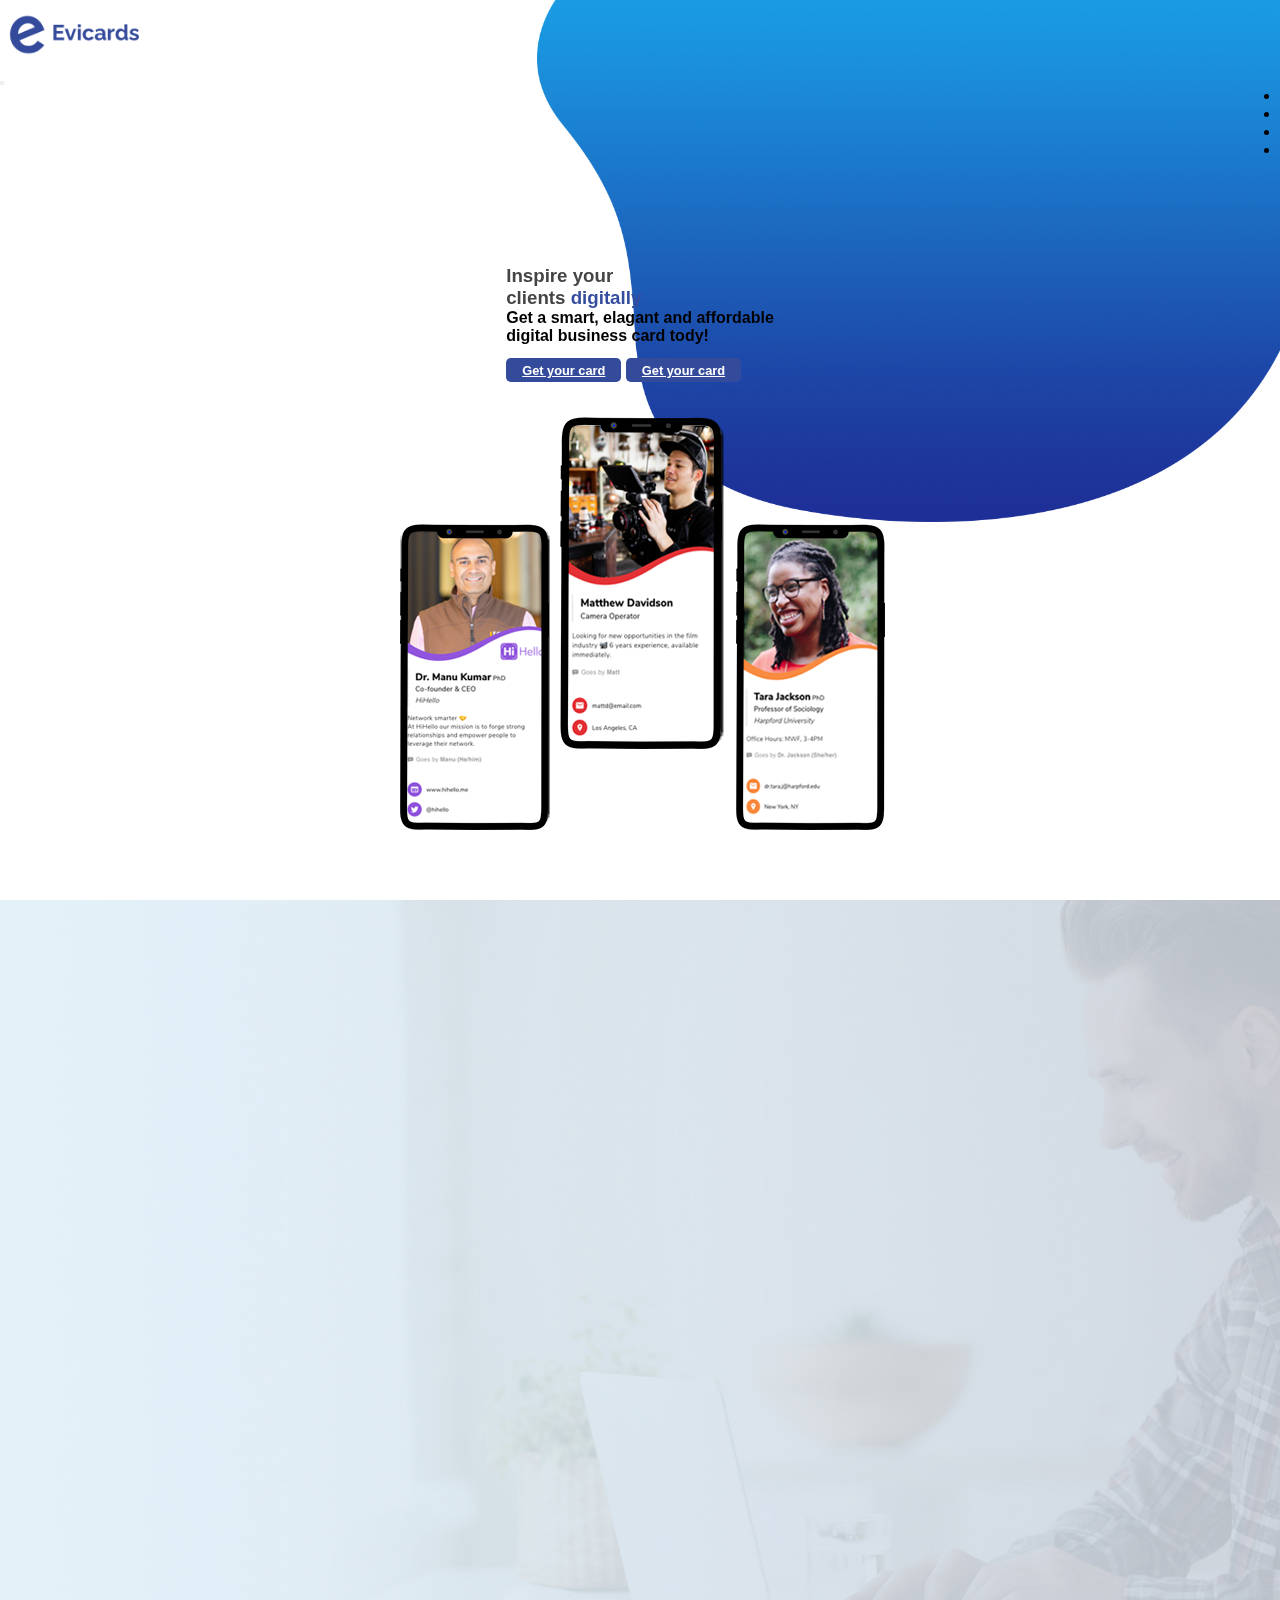
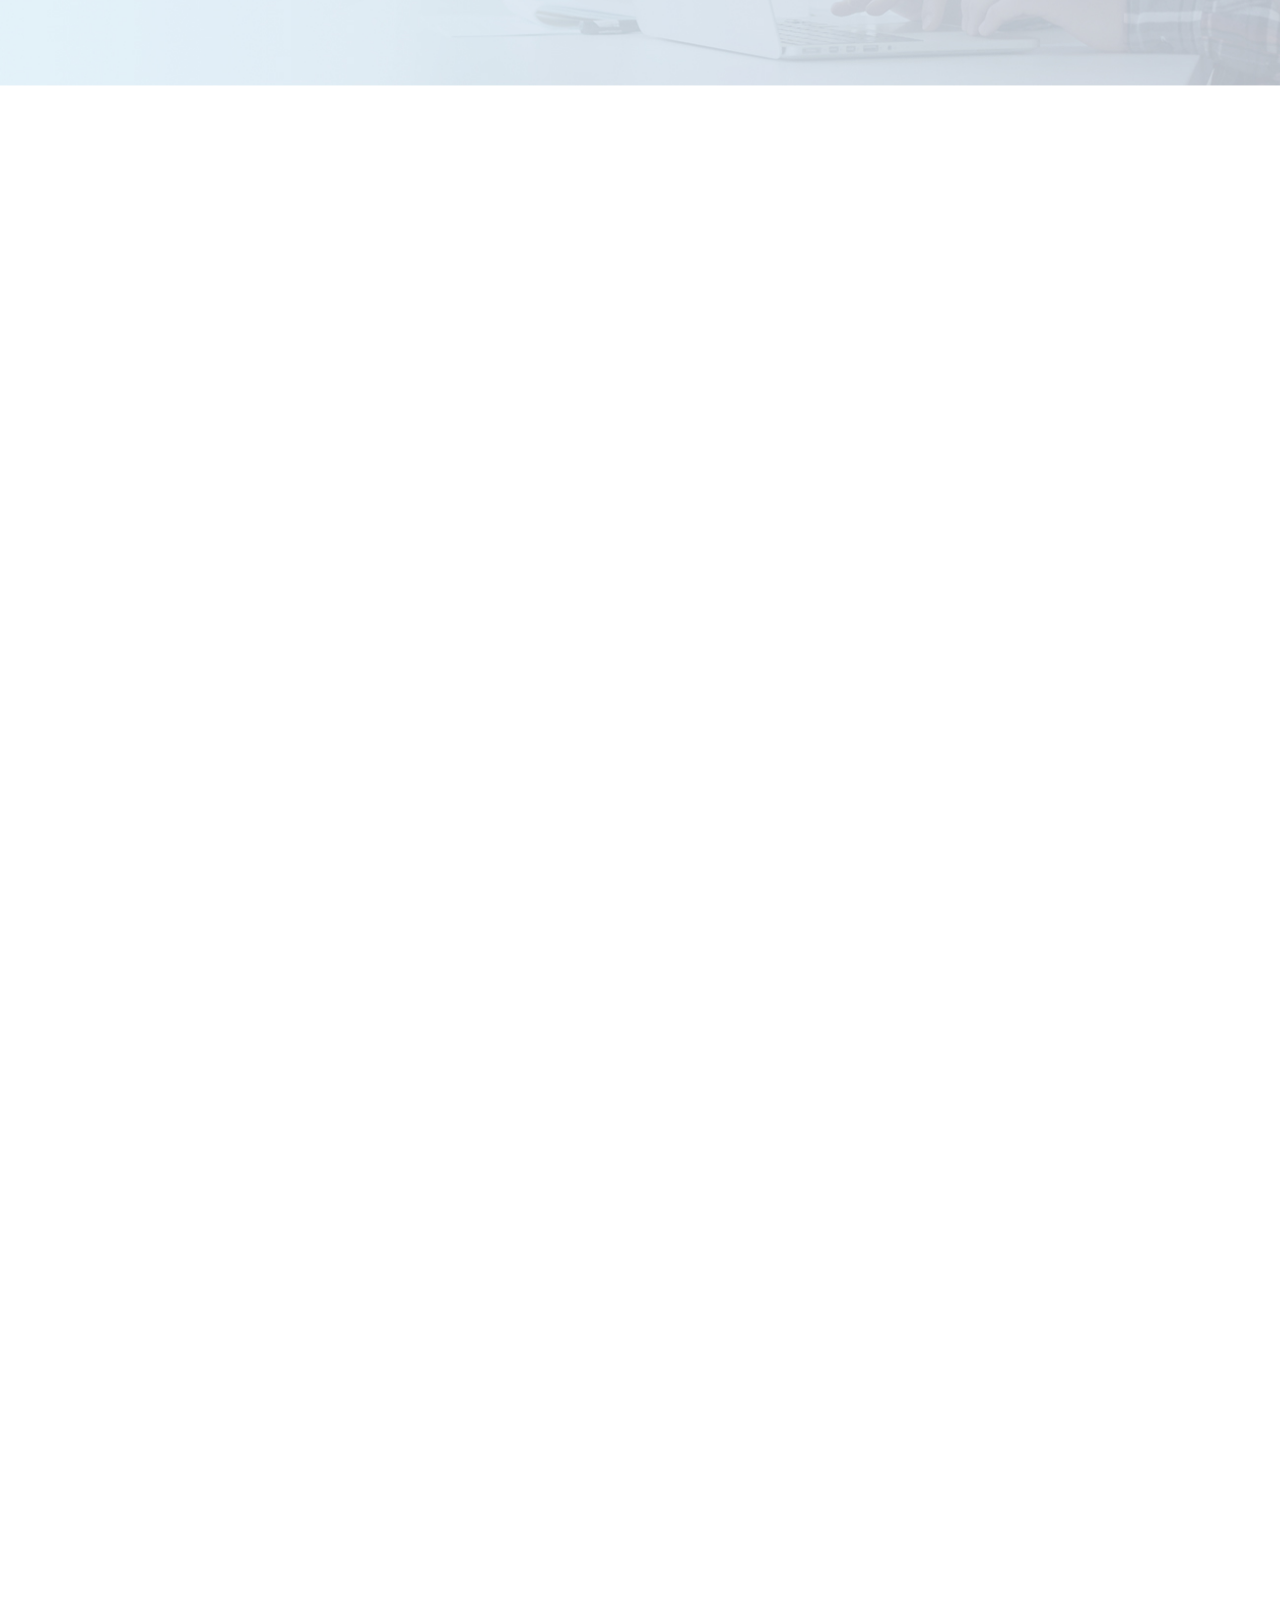
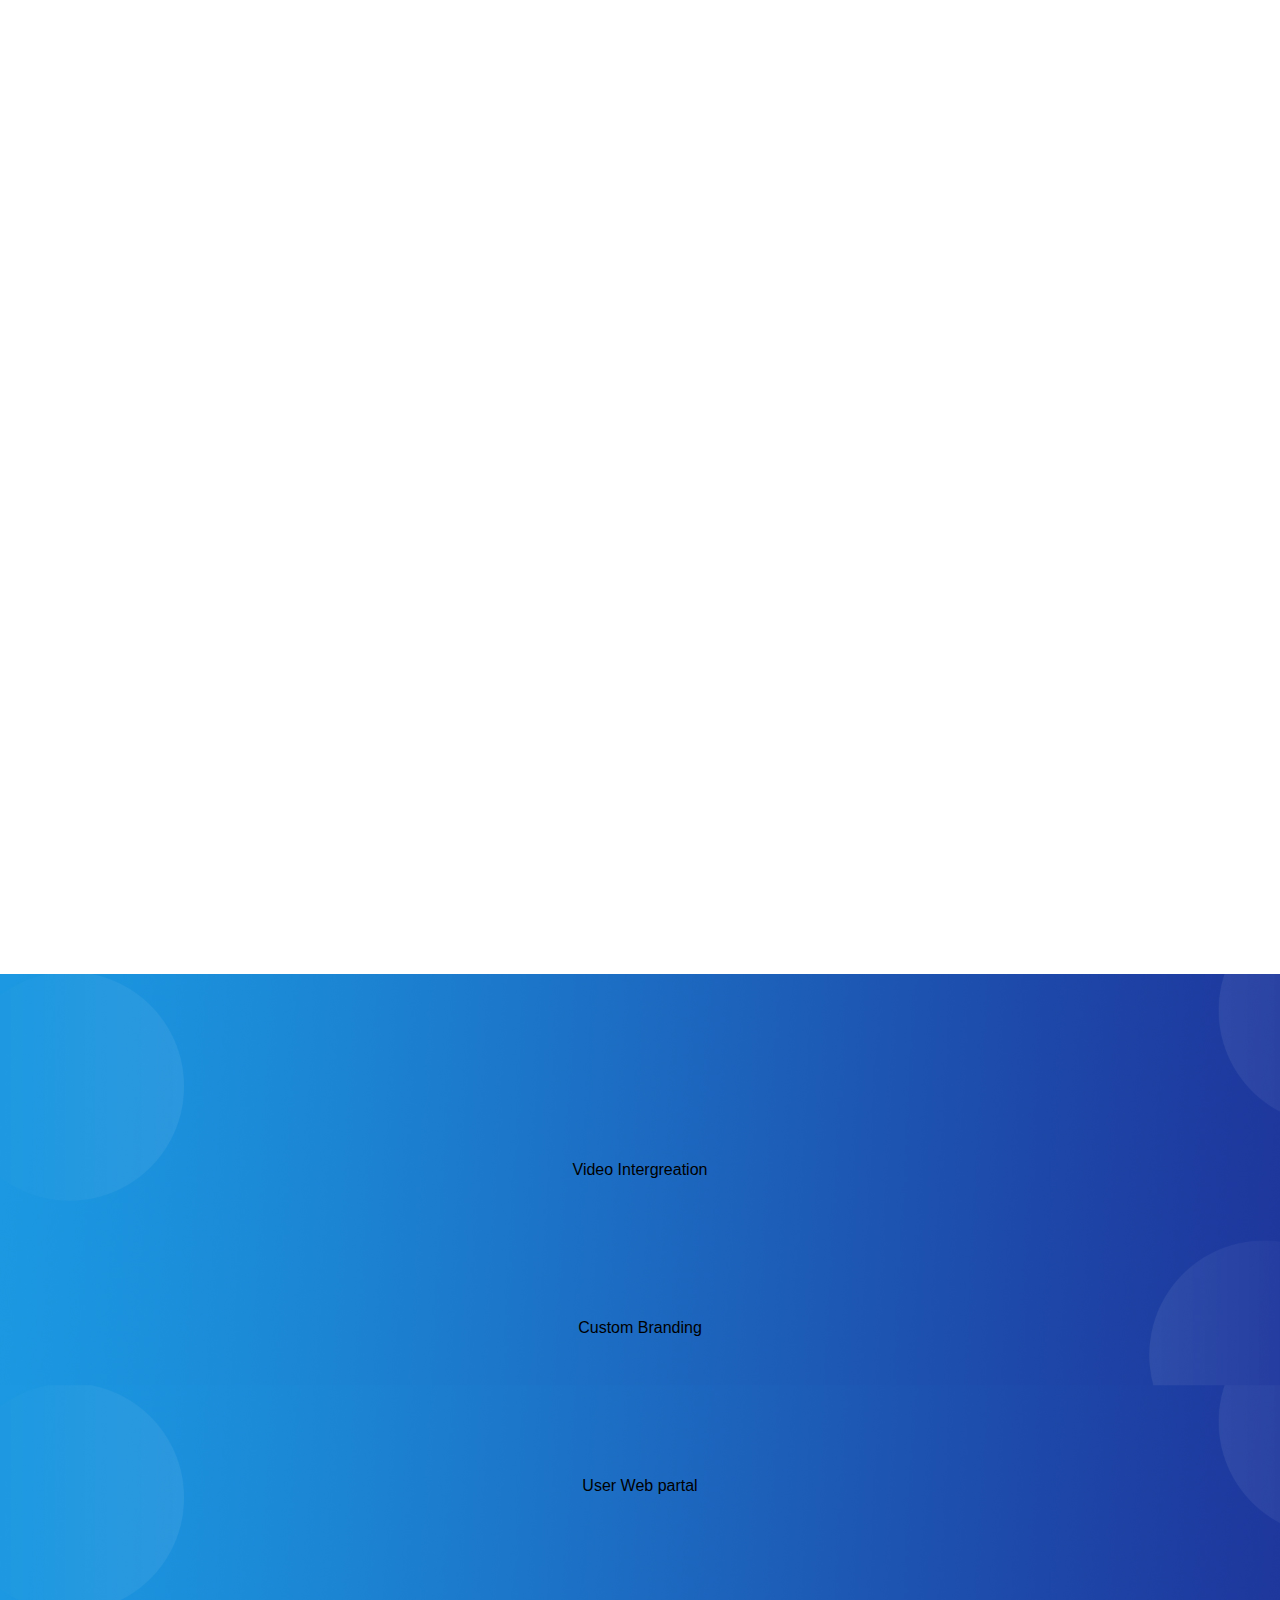
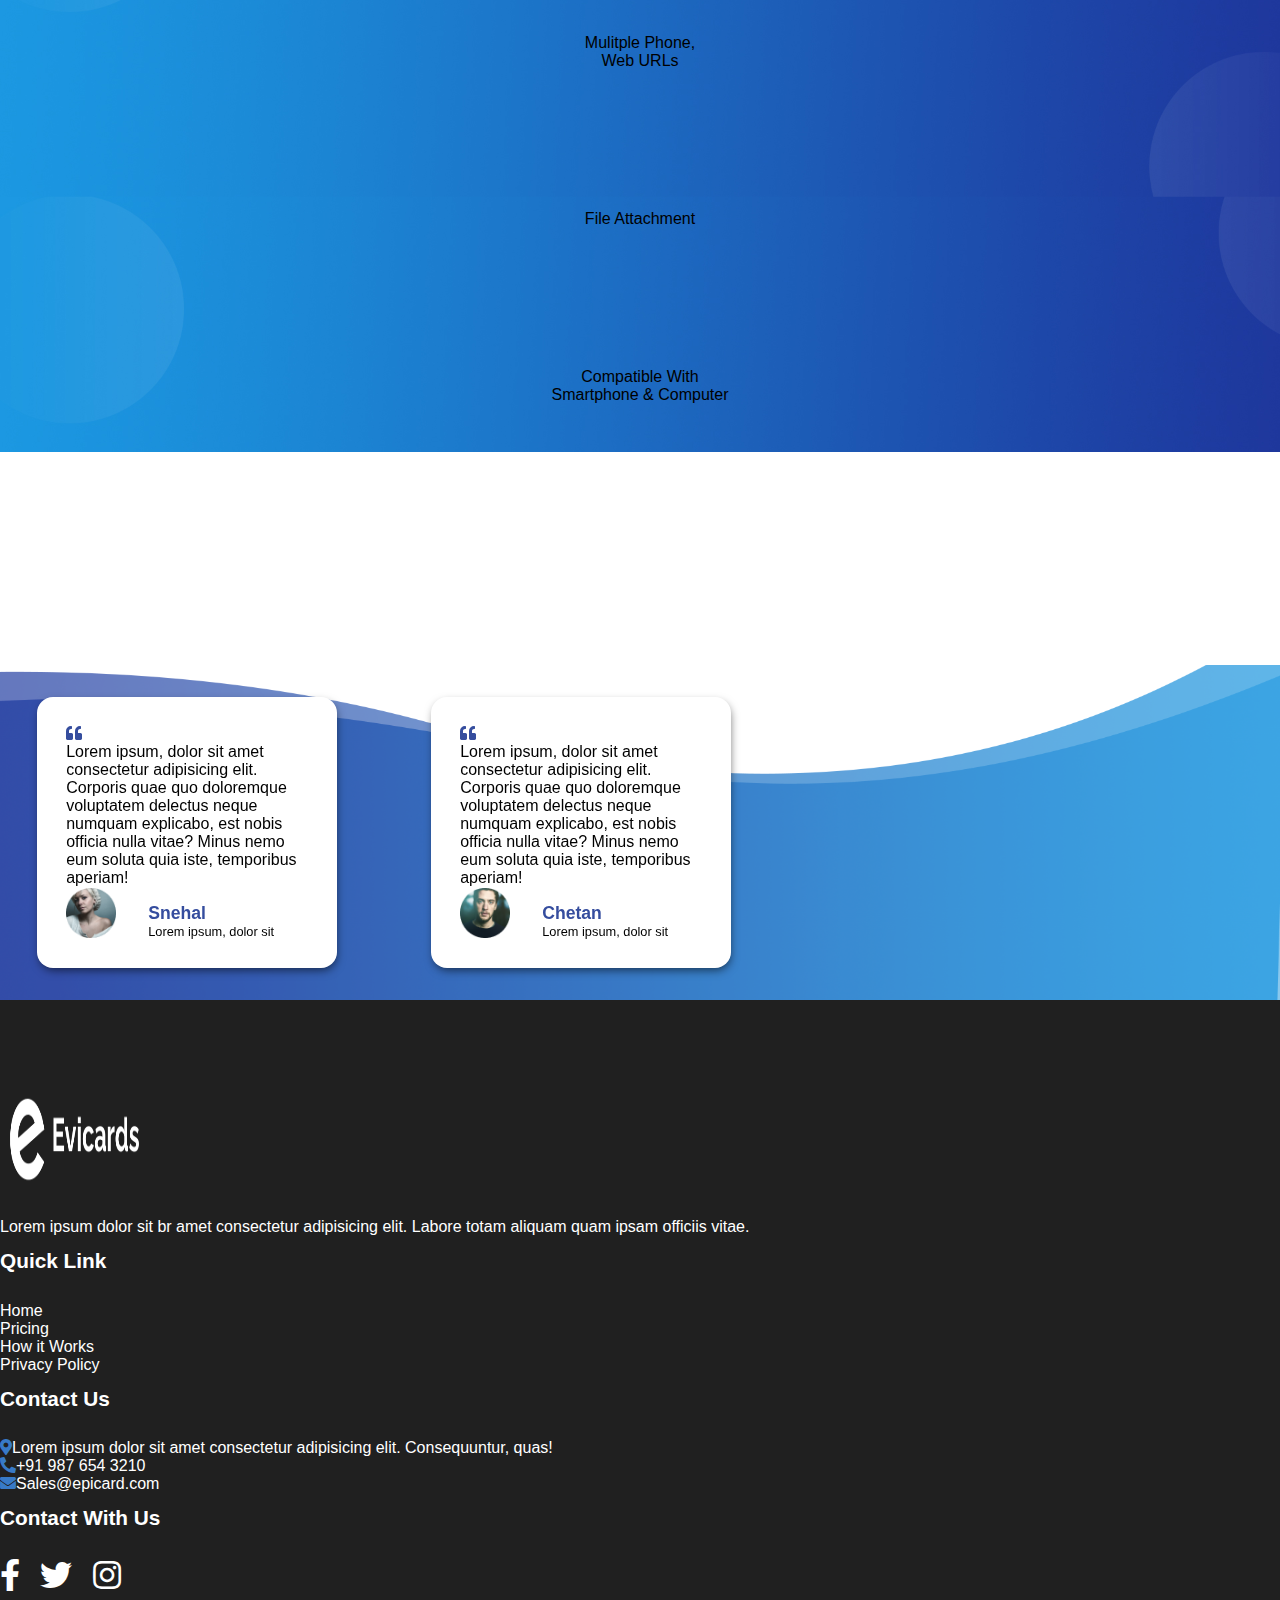
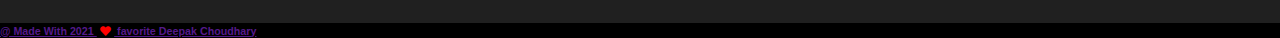
==== commit 7960ff44: "update" ====
--- a/index.html
+++ b/index.html
@@ -20,17 +20,21 @@
     <link rel="stylesheet" href="https://cdnjs.cloudflare.com/ajax/libs/font-awesome/5.11.2/css/all.css">
     <!--AOS animation link-->
     <link rel="stylesheet" href="https://unpkg.com/aos@next/dist/aos.css" />
+    <!-- google font -->
+    <link rel="preconnect" href="https://fonts.gstatic.com">
     <title>Epicard</title>
 </head>
 
 <body>
     <div class="wrap">
         <div class="owl-carousel owl-theme owl-carousel-1">
-            <div class="item">
+            <div class="item item_1 ">
                 <header>
                     <nav class="navbar navbar-expand-md  navbar-light">
                         <div class="container">
-                            <a class="navbar-brand" href="#"><img src="./images/assests/logo.png" alt=""></a>
+                            <a class="navbar-brand" href="#">
+                                <img src="./images/assests/logo.png" alt="">
+                            </a>
                             <button class="navbar-toggler" type="button" data-bs-toggle="collapse"
                                 data-bs-target="#navbarSupportedContent" aria-controls="navbarSupportedContent"
                                 aria-expanded="false" aria-label="Toggle navigation">
@@ -58,7 +62,7 @@
                     </nav>
                     <div class="wrap_header_top">
                         <div class="container-fluid">
-                            <div class="row">
+                            <div class="row flex-column-reverse flex-lg-row">
                                 <div class="col-lg-6 col-md-6 col-12 box_p">
                                     <div class="box_1">
                                         <div class="box_1_c">
@@ -89,7 +93,10 @@
                 <header>
                     <nav class="navbar navbar-expand-md  navbar-light">
                         <div class="container">
-                            <a class="navbar-brand" href="#"><img src="./images/assests/logo-white.png" alt=""></a>
+                            <a class="navbar-brand" href="#">
+                                <img src="./images/assests/logo-white.png" class="s_logo" alt="">
+                                <img src="./images/assests/logo.png" class="h_logo" alt="">
+                            </a>
                             <button class="navbar-toggler" type="button" data-bs-toggle="collapse"
                                 data-bs-target="#navbarSupportedContent" aria-controls="navbarSupportedContent"
                                 aria-expanded="false" aria-label="Toggle navigation">
@@ -146,79 +153,20 @@
             </div>
 
             <!--end-of-2-->
-
-            <div class=" item item_3">
-                <header>
-                    <nav class="navbar navbar-expand-md  navbar-light">
-                        <div class="container">
-                            <a class="navbar-brand" href="#"><img src="./images/assests/logo.png" alt=""></a>
-                            <button class="navbar-toggler" type="button" data-bs-toggle="collapse"
-                                data-bs-target="#navbarSupportedContent" aria-controls="navbarSupportedContent"
-                                aria-expanded="false" aria-label="Toggle navigation">
-                                <span class="navbar-toggler-icon"></span>
-                            </button>
-
-                            <div class="collapse navbar-collapse" id="navbarSupportedContent">
-                                <ul class="navbar-nav ms-auto">
-                                    <li class="nav-item">
-                                        <a href="" class="nav-link">Home</a>
-                                    </li>
-                                    <li class="nav-item">
-                                        <a href="" class="nav-link">Pricing</a>
-                                    </li>
-                                    <li class="nav-item">
-                                        <a href="" class="nav-link">How it works</a>
-                                    </li>
-                                    <li class="nav-item">
-                                        <a href="" class="nav-link">Contact Us</a>
-                                    </li>
-                                </ul>
-                            </div>
-                        </div>
-                        <!--end of container-->
-                    </nav>
-                    <div class="wrap_header_top">
-                        <div class="container-fluid">
-                            <div class="row">
-                                <div class="col-lg-6 col-md-6 col-12 box_p">
-                                    <div class="box_1">
-                                        <div class="box_1_c">
-                                            <h3 class="fw-bold fs-1"> Inspire your <br>
-                                                clients <span class="span_1">digitally</span></h3>
-                                            <p>Get a smart, elagant and affordable <br>
-                                                digital business card tody!</p>
-                                            <div class="btn_box">
-                                                <a href="" class="btn">Get your card</a>
-                                                <a href="" class="btn ms-3">Get your card</a>
-                                            </div>
-                                        </div>
-                                    </div>
-                                </div>
-                                <div class="col-lg-6 col-md-6 col-12">
-                                    <div class="box_2">
-                                        <img src="images/assests/lapmob2.png" class="" alt="">
-                                    </div>
-                                </div>
-                            </div>
-                        </div>
-                    </div>
-                </header>
-
-            </div>
-
-            <!--end-of-3-->
         </div>
         <!-- End of top -->
 
         <main>
             <section class="marketing_tool">
                 <div class="container">
-                    <h2 class="text-center fw-bold lh-sm py-5">Epicard's digital busines card is <br> an
+                    <h2 class="text-center fw-bold lh-sm py-5" data-aos="fade-up">Epicard's digital busines card is <br>
+                        an
                         excellent <span class="span_1">Marketing Tool</span>
                         and a <span class="span_1">Mini website.</span></h2>
                     <div class="row flex-column-reverse flex-lg-row">
-                        <div class="col-lg-6 m-auto">
-                            <div class="box_1">
+                        <div class="col-lg-5 m-auto">
+                            <div class="box_1" data-aos="fade-up" data-aos-offset="200"
+                                data-aos-easing="ease-in-sine">
                                 <h3 class="lh-sm fw-bolder">Digital business cards <br> for any industry</h3>
                                 <div class="line"></div>
                                 <p>Lorem ipsum dolor sit amet consectetur adipisicing elit. Odio quam et magni earum
@@ -227,7 +175,8 @@
                                     commodi officia veritatis praesentium iste deleniti?</p>
                             </div>
                         </div>
-                        <div class="col-lg-6 box_2">
+                        <div class="col-lg-6 box_2" data-aos="fade-up" data-aos-offset="200"
+                            data-aos-easing="ease-in-sine">
                             <img src="images/assests/mobcard.png" class="img-fluid" alt="mobcard">
                         </div>
                     </div>
@@ -239,24 +188,31 @@
 
             <section class="how_it_work">
                 <div class="container">
-                    <h1 class="text-center fs-1 fw-bold my-3">How it <span class="span_1">works</span></h1>
-                    <div class="row flex-column-reverse flex-lg-row">
-                        <div class="col-lg-4 col-12 m-auto">
+                    <h1 class="text-center fs-1 fw-bold my-3" data-aos="fade-up" data-aos-duration="1000">How it <span
+                            class="span_1">works</span></h1>
+                    <div class="row flex-column-reverse flex-lg-row box_1">
+                        <div class="col-lg-4 col-12 m-auto" data-aos="fade-up" data-aos-offset="200"
+                            data-aos-easing="ease-in-sine">
                             <h3 class="lh-sm fw-bolder"><span class="span_1">Sign up</span></h3>
                             <p class="mt-3">Lorem ipsum dolor sit amet consectetur adipisicing elit. Odio quam et magni
                                 earum
                                 provident non assumenda quis vero quae! Architecto, hic dolores. Laborum voluptatibus
                                 commodi officia veritatis praesentium iste deleniti?</p>
                         </div>
-                        <div class="col-lg-6 col-12">
+                        <div class="col-lg-6 col-12" data-aos="fade-up" data-aos="fade-left" data-aos-offset="200"
+                            data-aos-easing="ease-in-sine">
                             <img src="images/assests/illu-1.png" class="img-fluid" alt="illu-1">
                         </div>
                     </div>
-                    <div class="row">
-                        <div class="col-lg-6 col-12">
+
+
+                    <div class="row box_1">
+                        <div class="col-lg-6 col-12" data-aos="fade-up" data-aos-offset="200"
+                            data-aos-easing="ease-in-sine">
                             <img src="images/assests/illu-2.png" class="img-fluid" alt="illu-2">
                         </div>
-                        <div class="col-lg-4 col-12 m-auto hm">
+                        <div class="col-lg-4 col-12 m-auto " data-aos="fade-up" data-aos="fade-left"
+                            data-aos-offset="200" data-aos-easing="ease-in-sine">
                             <h3 class="lh-sm fw-bolder"><span class="span_1">Create Your Card</span></h3>
                             <p class="mt-3">Lorem ipsum dolor sit amet consectetur adipisicing elit. Odio quam et magni
                                 earum
@@ -264,15 +220,17 @@
                                 commodi officia veritatis praesentium iste deleniti?</p>
                         </div>
                     </div>
-                    <div class="row flex-column-reverse flex-lg-row">
-                        <div class="col-lg-4 m-auto hm">
+                    <div class="row flex-column-reverse flex-lg-row box_1">
+                        <div class="col-lg-4 m-auto " data-aos="fade-up" data-aos-offset="200"
+                            data-aos-easing="ease-in-sine">
                             <h3 class="lh-sm fw-bolder"><span class="span_1">Share Your Card</span></h3>
                             <p class="mt-3">Lorem ipsum dolor sit amet consectetur adipisicing elit. Odio quam et magni
                                 earum
                                 provident non assumenda quis vero quae! Architecto, hic dolores. Laborum voluptatibus
                                 commodi officia veritatis praesentium iste deleniti?</p>
                         </div>
-                        <div class="col-lg-6">
+                        <div class="col-lg-6" data-aos="fade-up" data-aos-offset="200"
+                            data-aos-easing="ease-in-sine">
                             <img src="images/assests/illu-3.png" class="img-fluid" alt="illu-3">
                         </div>
                     </div>
@@ -284,7 +242,8 @@
 
 
             <section class="extra_features">
-                <h1 class="text-center fs-1 fw-bold">Extra <span class="span_1">Featurers</span></h1>
+                <h1 class="text-center fs-1 fw-bold" data-aos="zoom-in" data-aos-offset="200"
+                    data-aos-easing="ease-in-sine">Extra <span class="span_1">Featurers</span></h1>
                 <div class="extra_features_box">
                     <div class="container">
                         <div class="row">
@@ -332,7 +291,8 @@
 
             <section class="our_clients">
                 <div class="container">
-                    <h1 class="text-center fs-1 fw-bold mt-5">What Our <span class="span_1">Clients</span> Say</h1>
+                    <h1 class="text-center fs-1 fw-bold mt-5" data-aos="flip-up" data-aos-duration="1000">What Our <span
+                            class="span_1">Clients</span> Say</h1>
                 </div>
                 <div class="our_clients_box">
                     <div class="container con_1">
@@ -407,15 +367,7 @@
             </section>
             <!--our_clients-->
 
-
         </main>
-
-
-
-
-
-
-
         <footer>
             <div class="footer_top">
                 <div class="container">
--- a/sass/main.css
+++ b/sass/main.css
@@ -6,7 +6,7 @@
 }
 
 body {
-  overflow-x: hidden;
+  overflow-x: hidden !important;
   font-family: "Roboto", sans-serif;
 }
 
@@ -18,6 +18,11 @@
   border: 2px solid #1da6f1;
   width: 50px;
   margin: 1.3rem 0rem;
+}
+
+body::-webkit-scrollbar {
+  border: 1px solid red;
+  width: 100%;
 }
 
 .owl-carousel-1 .item header {
@@ -25,7 +30,7 @@
   background-position: top right;
   background-size: 60%;
   background-repeat: no-repeat;
-  height: 98vh;
+  height: 100vh;
 }
 
 .owl-carousel-1 .item header nav {
@@ -108,6 +113,16 @@
   color: black !important;
 }
 
+.owl-carousel-1 .item_2 header nav .nav-link {
+  border-bottom: 2px solid transparent;
+  -webkit-transition: 0.8s;
+  transition: 0.8s;
+}
+
+.owl-carousel-1 .item_2 header nav .nav-link:hover {
+  border-bottom: 2px solid #344b9b;
+}
+
 .marketing_tool {
   background-image: url("../images/assests/Bg-2.jpg");
   background-size: cover;
@@ -119,10 +134,6 @@
 
 .marketing_tool .box_1 h3 {
   color: #344b9b;
-}
-
-.marketing_tool .box_1 p {
-  padding-right: 4rem;
 }
 
 .how_it_work {
@@ -142,7 +153,16 @@
 }
 
 .extra_features .extra_features_box .im img {
-  width: 100px;
+  width: 110px;
+  border: 2px solid transparent;
+  padding: 1rem;
+  border-radius: 50%;
+}
+
+.extra_features .extra_features_box .im img:hover {
+  -webkit-transition: 0.6s;
+  transition: 0.6s;
+  border: 2px solid white;
 }
 
 .our_clients {
@@ -267,25 +287,44 @@
 
 /*****************************************************End of Desktop********************************************************/
 @media only screen and (max-width: 550px) {
+  .owl-carousel-1 .item_1 header nav .nav-link {
+    color: black !important;
+    text-align: center;
+  }
+  .owl-carousel-1 .item_2 header nav .s_logo {
+    display: none;
+  }
+  .owl-carousel-1 .item_2 header nav .nav-link {
+    color: black !important;
+    text-align: center;
+  }
+  header {
+    background-image: none !important;
+  }
   header nav {
     background-color: transparent !important;
   }
   header nav .nav-link {
     color: black !important;
-    text-align: center;
-    border-bottom: 2px solid transparent;
-    -webkit-transition: 0.8s;
-    transition: 0.8s;
-  }
-  header nav .nav-link:hover {
-    border-bottom: 2px solid white;
-  }
-  header nav .btn:hover {
-    background-color: #354d9e;
-    color: white;
-  }
-  header .header_main .hm {
-    height: 40vh;
+  }
+  header .wrap_header_top {
+    height: 75% !important;
+  }
+  .marketing_tool .box_1 {
+    text-align: center !important;
+  }
+  .marketing_tool .box_1 .line {
+    margin: 1rem auto;
+  }
+  .how_it_work .box_1 {
+    text-align: center;
+  }
+  .extra_features {
+    margin-top: 2.5rem;
+  }
+  .our_clients .our_clients_box .con_1 {
+    margin-top: 2rem !important;
+    width: 100%;
   }
   footer .footer_top {
     padding: 2rem 0rem 2rem 0rem;
@@ -317,4 +356,204 @@
     margin: 1rem;
   }
 }
+
+.sign_up_page {
+  position: relative;
+  height: 100vh;
+  display: -webkit-box;
+  display: -ms-flexbox;
+  display: flex;
+  -webkit-box-pack: center;
+      -ms-flex-pack: center;
+          justify-content: center;
+  -webkit-box-align: center;
+      -ms-flex-align: center;
+          align-items: center;
+}
+
+.sign_up_page .img_1_b {
+  position: absolute;
+  bottom: 0%;
+  left: 0%;
+  width: 40%;
+}
+
+.sign_up_page .img_2_b {
+  position: absolute;
+  top: 0%;
+  right: 0%;
+  width: 30%;
+}
+
+.sign_up_page .box_1 {
+  width: 500px;
+}
+
+.sign_up_page .box_1 h4 {
+  color: #454545;
+  font-weight: 500;
+}
+
+.sign_up_page .box_1 .input_box .input_item {
+  border-bottom: 2px solid gray;
+  display: -webkit-box;
+  display: -ms-flexbox;
+  display: flex;
+  -webkit-box-align: center;
+      -ms-flex-align: center;
+          align-items: center;
+}
+
+.sign_up_page .box_1 .input_box .input_item .imp {
+  width: 100%;
+}
+
+.sign_up_page .box_1 .input_box .input_item .imp .form-control {
+  width: 100%;
+  border: none;
+  color: #354d9e;
+  font-weight: 500;
+}
+
+.sign_up_page .box_1 .input_box .btn_box .btn {
+  background-color: #344b9b;
+  color: white;
+  padding: 0.3rem 1.5rem;
+  border-radius: 0.3rem;
+}
+
+@media only screen and (max-width: 550px) {
+  .sign_up_page .box_1 {
+    width: 100%;
+  }
+  .sign_up_page .img_1_b {
+    display: none;
+  }
+  .sign_up_page .img_2_b {
+    display: none;
+  }
+}
+
+@media only screen and (min-width: 980px) {
+  .h_logo {
+    display: none !important;
+  }
+}
+
+.log_in_page {
+  position: relative;
+  height: 100vh;
+  display: -webkit-box;
+  display: -ms-flexbox;
+  display: flex;
+  -webkit-box-pack: center;
+      -ms-flex-pack: center;
+          justify-content: center;
+  -webkit-box-align: center;
+      -ms-flex-align: center;
+          align-items: center;
+}
+
+.log_in_page .img_1_b {
+  position: absolute;
+  bottom: 0%;
+  left: 0%;
+  width: 40%;
+}
+
+.log_in_page .img_2_b {
+  position: absolute;
+  top: 0%;
+  right: 0%;
+  width: 30%;
+}
+
+.log_in_page .box_1 {
+  width: 500px;
+}
+
+.log_in_page .box_1 h4 {
+  color: #454545;
+  font-weight: 500;
+}
+
+.log_in_page .box_1 h5 {
+  color: #454545;
+}
+
+.log_in_page .box_1 a {
+  text-decoration: none;
+  color: #344b9b;
+  font-weight: 600;
+}
+
+.log_in_page .box_1 .input_box .input_item {
+  border-bottom: 2px solid gray;
+  display: -webkit-box;
+  display: -ms-flexbox;
+  display: flex;
+  -webkit-box-align: center;
+      -ms-flex-align: center;
+          align-items: center;
+}
+
+.log_in_page .box_1 .input_box .input_item .imp {
+  width: 100%;
+}
+
+.log_in_page .box_1 .input_box .input_item .imp .form-control {
+  width: 100%;
+  border: none;
+  color: #354d9e;
+  font-weight: 500;
+}
+
+.log_in_page .box_1 .input_box .btn_box .btn {
+  background-color: #344b9b;
+  color: white;
+  padding: 0.3rem 1.5rem;
+  border-radius: 0.3rem;
+}
+
+.log_in_page .box_1 .input_box .our_sign_up span {
+  padding: 0rem 1rem;
+  margin: 0rem;
+  color: gray;
+  background-color: white !important;
+}
+
+.log_in_page .box_1 .input_box .our_sign_up hr {
+  -webkit-transform: translateY(-28px);
+          transform: translateY(-28px);
+  display: none;
+}
+
+.log_in_page .box_1 .input_box .media {
+  display: -webkit-box;
+  display: -ms-flexbox;
+  display: flex;
+  -webkit-box-pack: center;
+      -ms-flex-pack: center;
+          justify-content: center;
+  -webkit-box-align: center;
+      -ms-flex-align: center;
+          align-items: center;
+}
+
+.log_in_page .box_1 .input_box .media img {
+  width: 40px;
+  margin: 0rem 1rem;
+}
+
+@media only screen and (max-width: 550px) {
+  .log_in_page .box_1 {
+    width: 100%;
+  }
+  .log_in_page .img_1_b {
+    display: none;
+  }
+  .log_in_page .img_2_b {
+    display: none;
+  }
+}
 /*# sourceMappingURL=main.css.map */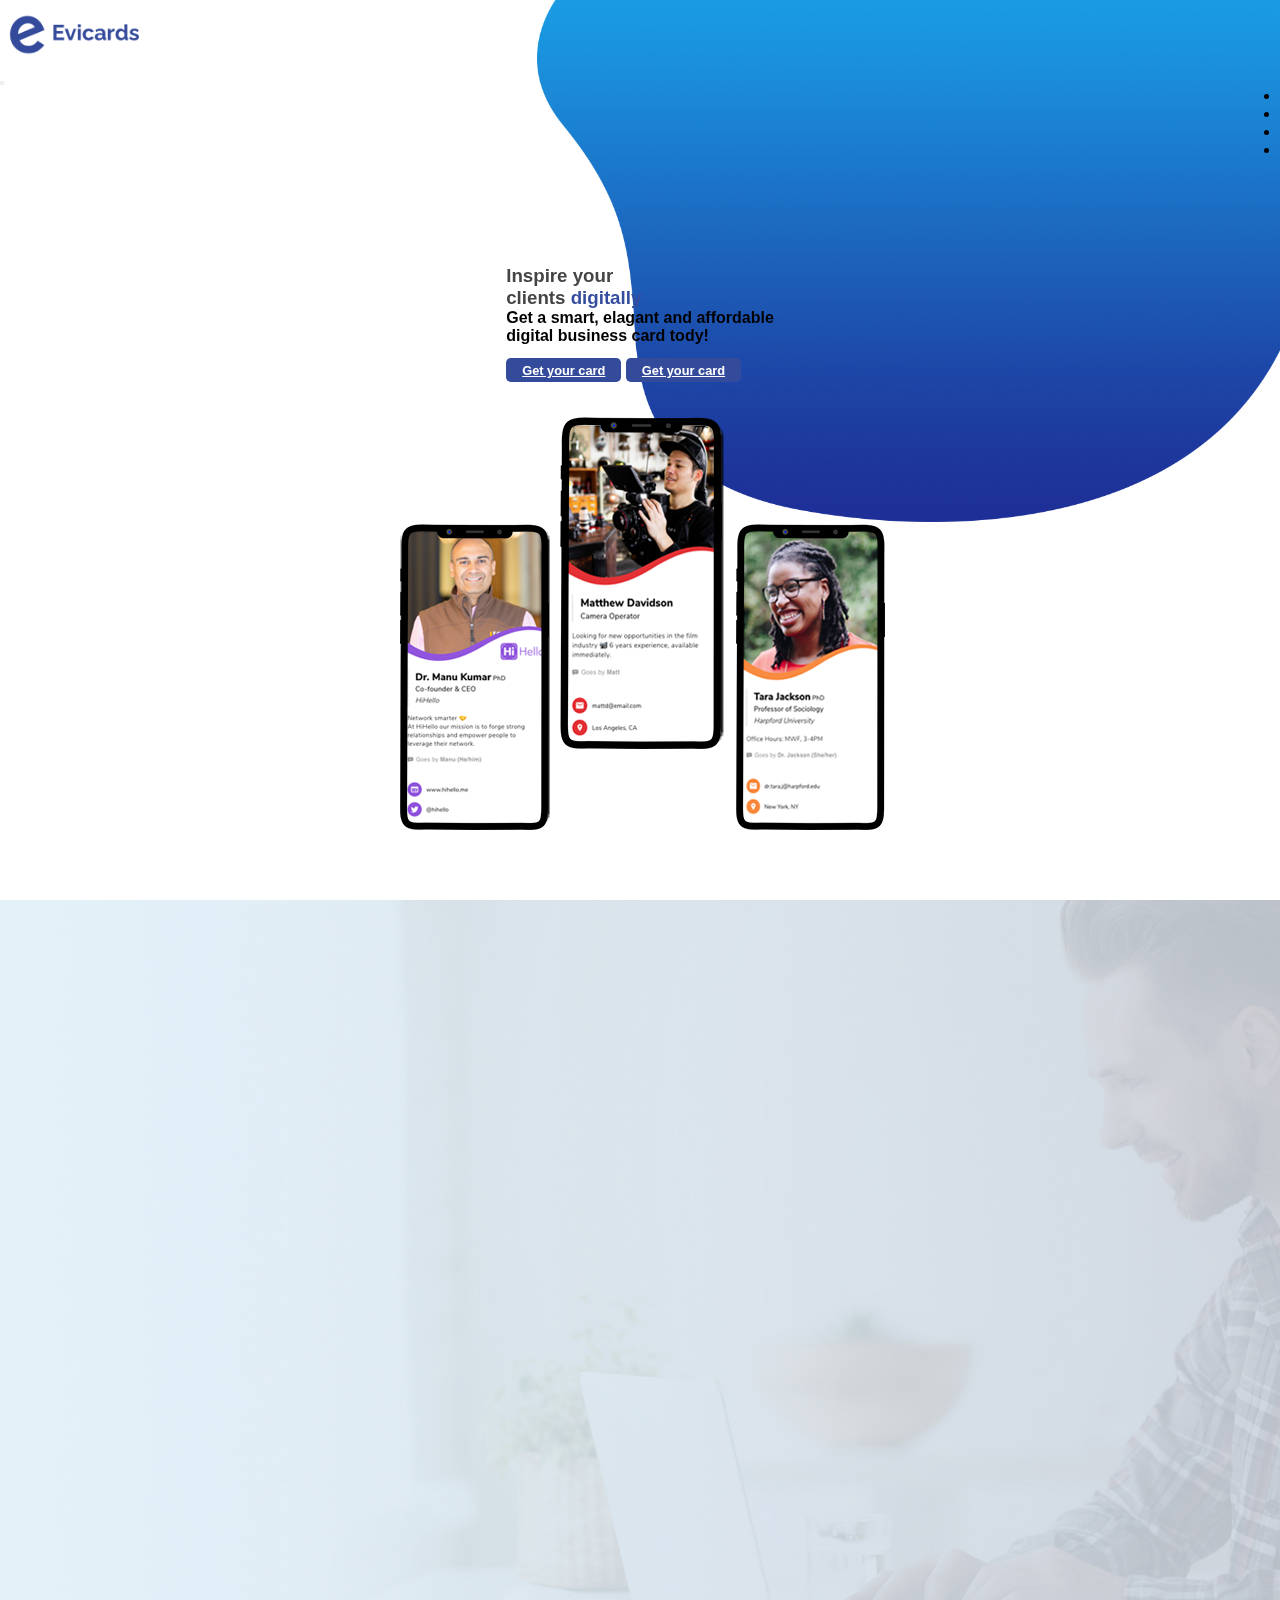
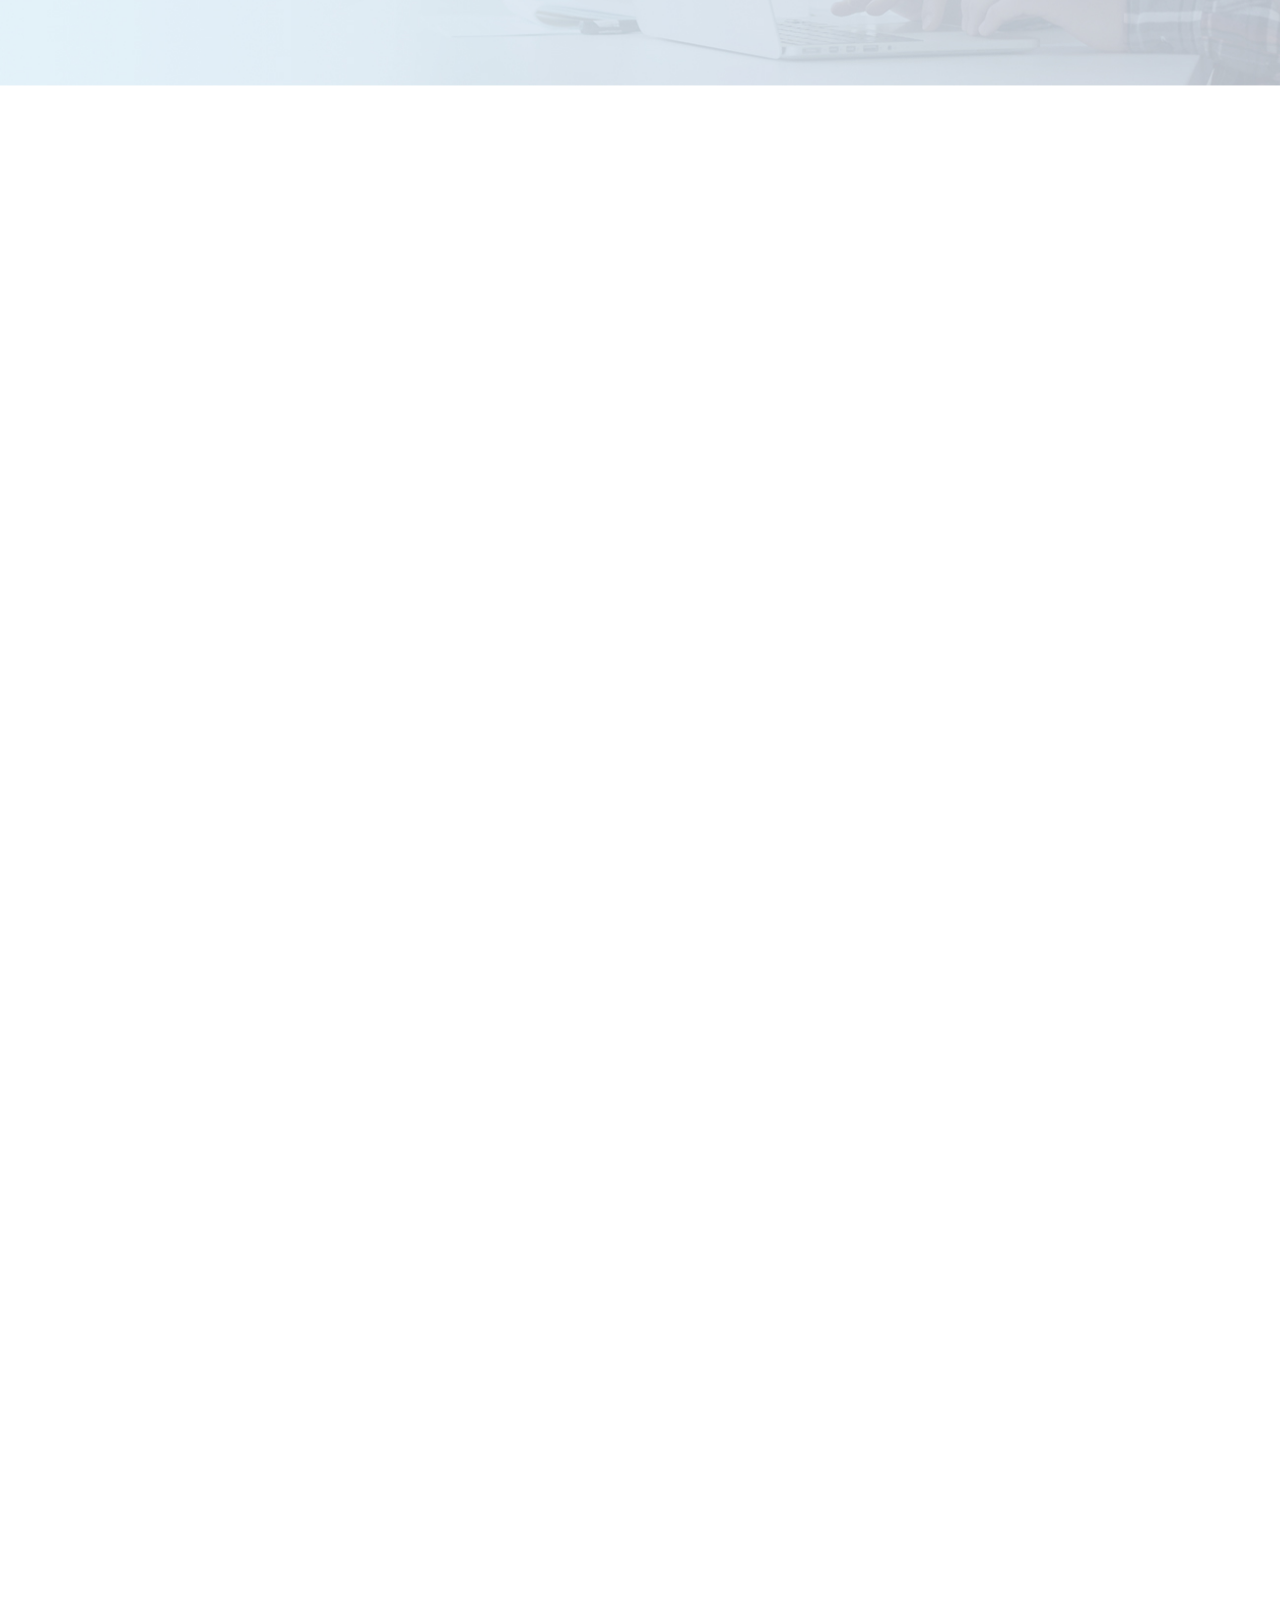
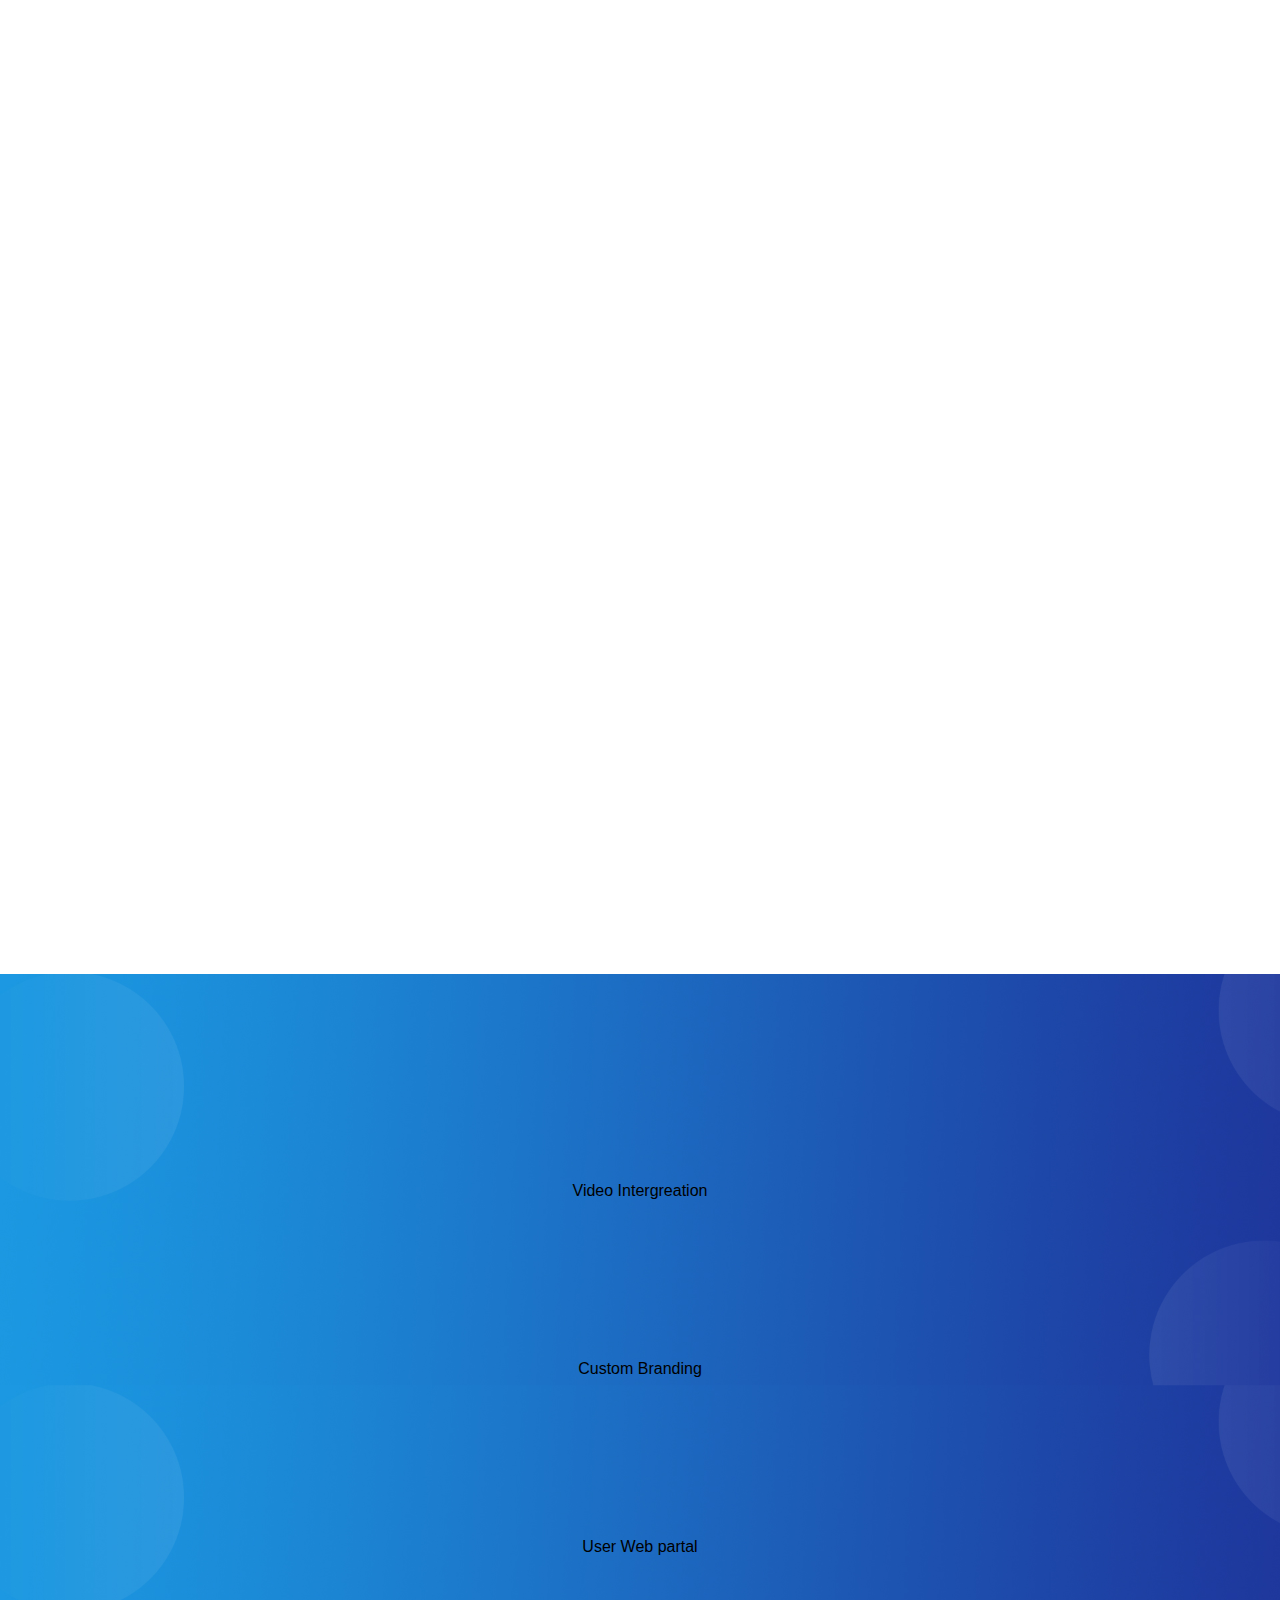
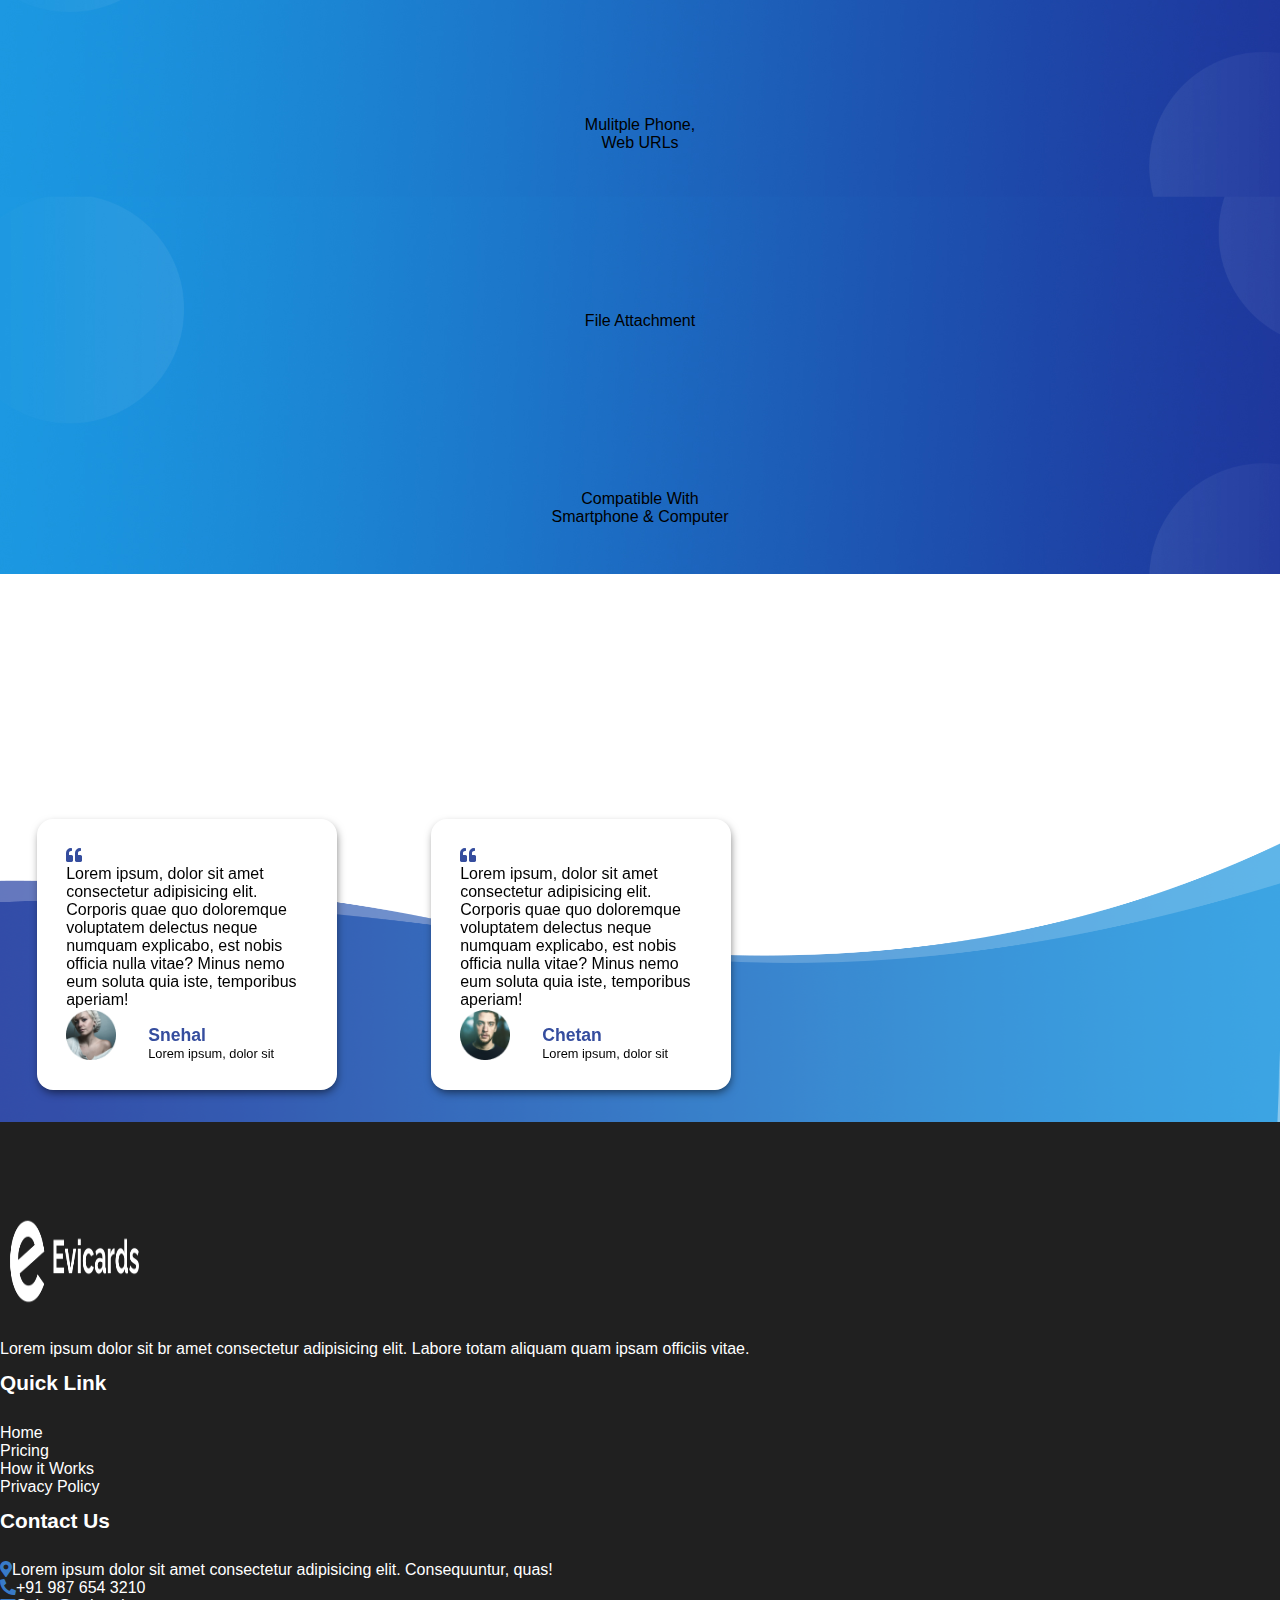
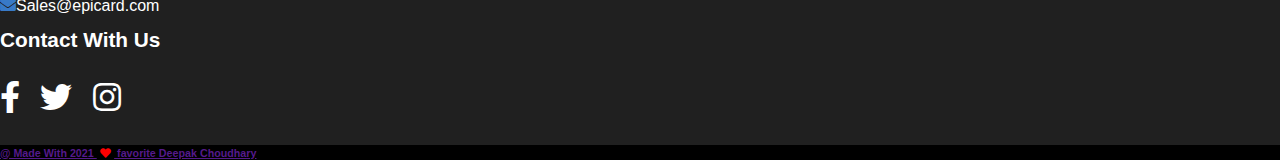
==== commit 1119e44f: "update" ====
--- a/index.html
+++ b/index.html
@@ -165,8 +165,7 @@
                         and a <span class="span_1">Mini website.</span></h2>
                     <div class="row flex-column-reverse flex-lg-row">
                         <div class="col-lg-5 m-auto">
-                            <div class="box_1" data-aos="fade-up" data-aos-offset="200"
-                                data-aos-easing="ease-in-sine">
+                            <div class="box_1" data-aos="fade-up" data-aos-offset="200" data-aos-easing="ease-in-sine">
                                 <h3 class="lh-sm fw-bolder">Digital business cards <br> for any industry</h3>
                                 <div class="line"></div>
                                 <p>Lorem ipsum dolor sit amet consectetur adipisicing elit. Odio quam et magni earum
@@ -229,8 +228,7 @@
                                 provident non assumenda quis vero quae! Architecto, hic dolores. Laborum voluptatibus
                                 commodi officia veritatis praesentium iste deleniti?</p>
                         </div>
-                        <div class="col-lg-6" data-aos="fade-up" data-aos-offset="200"
-                            data-aos-easing="ease-in-sine">
+                        <div class="col-lg-6" data-aos="fade-up" data-aos-offset="200" data-aos-easing="ease-in-sine">
                             <img src="images/assests/illu-3.png" class="img-fluid" alt="illu-3">
                         </div>
                     </div>
@@ -248,39 +246,55 @@
                     <div class="container">
                         <div class="row">
                             <div class="col-lg-4 col-12 im">
-                                <img src="images/assests/Icons/video.png" class="img-fluid" alt="video"
-                                    data-aos="flip-left" data-aos-easing="ease-out-cubic" data-aos-duration="1000">
+                                <div class="im_c">
+                                    <img src="images/assests/Icons/video.png" class="img-fluid" alt="video"
+                                        data-aos="flip-left" data-aos-easing="ease-out-cubic" data-aos-duration="1000">
+                                </div>
                                 <p class="fw-bold text-white">Video Intergreation</p>
                             </div>
 
                             <div class="col-lg-4 col-12 im">
-                                <img src="images/assests/Icons/branding.png" class="img-fluid" alt="branding"
-                                    data-aos="flip-right" data-aos-easing="ease-out-cubic" data-aos-duration="1000">
+                                <div class="im_c">
+                                    <img src="images/assests/Icons/branding.png" class="img-fluid" alt="branding"
+                                        data-aos="flip-right" data-aos-easing="ease-out-cubic" data-aos-duration="1000">
+                                </div>
+
                                 <p class="fw-bold text-white">Custom Branding</p>
                             </div>
 
                             <div class="col-lg-4 col-12 im">
-                                <img src="images/assests/Icons/user.png" class="img-fluid" alt="user"
-                                    data-aos="flip-left" data-aos-easing="ease-out-cubic" data-aos-duration="1000">
+                                <div class="im_c">
+                                    <img src="images/assests/Icons/user.png" class="img-fluid" alt="user"
+                                        data-aos="flip-left" data-aos-easing="ease-out-cubic" data-aos-duration="1000">
+                                </div>
+
                                 <p class="fw-bold text-white">User Web partal</p>
                             </div>
 
                             <div class="col-lg-4 col-12 im">
-                                <img src="images/assests/Icons/multiple-links.png" class="img-fluid"
-                                    alt="multiple-links" data-aos="flip-left" data-aos-easing="ease-out-cubic"
-                                    data-aos-duration="1000">
+                                <div class="im_c">
+                                    <img src="images/assests/Icons/multiple-links.png" class="img-fluid"
+                                        alt="multiple-links" data-aos="flip-left" data-aos-easing="ease-out-cubic"
+                                        data-aos-duration="1000">
+                                </div>
+
                                 <p class="fw-bold text-white">Mulitple Phone, <br> Web URLs</p>
                             </div>
 
                             <div class="col-lg-4 col-12 im">
-                                <img src="images/assests/Icons/attachment.png" class="img-fluid" alt="attachment"
-                                    data-aos="flip-right" data-aos-easing="ease-out-cubic" data-aos-duration="1000">
+                                <div class="im_c">
+                                    <img src="images/assests/Icons/attachment.png" class="img-fluid" alt="attachment"
+                                        data-aos="flip-right" data-aos-easing="ease-out-cubic" data-aos-duration="1000">
+                                </div>
+
                                 <p class="fw-bold text-white">File Attachment</p>
                             </div>
 
                             <div class="col-lg-4 col-12 im">
-                                <img src="images/assests/Icons/Responsive.png" class="img-fluid" alt="Responsive"
-                                    data-aos="flip-left" data-aos-easing="ease-out-cubic" data-aos-duration="1000">
+                                <div class="im_c">
+                                    <img src="images/assests/Icons/Responsive.png" class="img-fluid" alt="Responsive"
+                                        data-aos="flip-left" data-aos-easing="ease-out-cubic" data-aos-duration="1000">
+                                </div>
                                 <p class="fw-bold text-white">Compatible With <br> Smartphone & Computer</p>
                             </div>
                         </div>
--- a/sass/main.css
+++ b/sass/main.css
@@ -152,14 +152,30 @@
   margin-top: 2rem;
 }
 
-.extra_features .extra_features_box .im img {
+.extra_features .extra_features_box .im .im_c {
+  width: 120px;
+  border-radius: 50%;
+  margin: auto;
+  border: 2px solid transparent;
+  display: -webkit-box;
+  display: -ms-flexbox;
+  display: flex;
+  -webkit-box-pack: center;
+      -ms-flex-pack: center;
+          justify-content: center;
+  -webkit-box-align: center;
+      -ms-flex-align: center;
+          align-items: center;
+  height: 120px;
+  padding: 0.5rem;
+  margin-bottom: 0.5rem;
+}
+
+.extra_features .extra_features_box .im .im_c img {
   width: 110px;
-  border: 2px solid transparent;
-  padding: 1rem;
-  border-radius: 50%;
-}
-
-.extra_features .extra_features_box .im img:hover {
+}
+
+.extra_features .extra_features_box .im .im_c:hover {
   -webkit-transition: 0.6s;
   transition: 0.6s;
   border: 2px solid white;
@@ -171,9 +187,9 @@
 
 .our_clients .our_clients_box {
   background-image: url("../images/assests/bg-4.png");
-  background-position-y: bottom;
+  background-position: bottom;
   background-repeat: no-repeat;
-  background-size: 100%;
+  background-size: 100% 90%;
 }
 
 .our_clients .our_clients_box .con_1 {
@@ -404,6 +420,14 @@
           align-items: center;
 }
 
+.sign_up_page .box_1 .input_box .input_item .imp input {
+  height: 59px;
+}
+
+.sign_up_page .box_1 .input_box .input_item .imp label {
+  color: gray !important;
+}
+
 .sign_up_page .box_1 .input_box .input_item .imp {
   width: 100%;
 }
@@ -515,17 +539,40 @@
   border-radius: 0.3rem;
 }
 
+.log_in_page .box_1 .input_box .our_sign_up h5 {
+  text-align: center;
+  font-size: 1rem;
+  margin: auto !important;
+  max-width: 320px;
+  position: relative;
+}
+
+.log_in_page .box_1 .input_box .our_sign_up h5:before {
+  content: "";
+  display: block;
+  width: 100px;
+  height: 1px;
+  position: absolute;
+  background: #000;
+  left: 0;
+  top: 50%;
+  z-index: -2;
+}
+
+.log_in_page .box_1 .input_box .our_sign_up h5:after {
+  content: "";
+  display: block;
+  width: 100px;
+  height: 1px;
+  position: absolute;
+  background: #000;
+  right: 0;
+  top: 50%;
+  z-index: -2;
+}
+
 .log_in_page .box_1 .input_box .our_sign_up span {
-  padding: 0rem 1rem;
-  margin: 0rem;
-  color: gray;
-  background-color: white !important;
-}
-
-.log_in_page .box_1 .input_box .our_sign_up hr {
-  -webkit-transform: translateY(-28px);
-          transform: translateY(-28px);
-  display: none;
+  background: #fff;
 }
 
 .log_in_page .box_1 .input_box .media {
@@ -540,9 +587,15 @@
           align-items: center;
 }
 
-.log_in_page .box_1 .input_box .media img {
+.log_in_page .box_1 .input_box .media .me {
+  margin: 0rem 1rem;
+  padding: 0.1rem;
+  border-radius: 0.4rem;
+  text-align: center;
+}
+
+.log_in_page .box_1 .input_box .media .me img {
   width: 40px;
-  margin: 0rem 1rem;
 }
 
 @media only screen and (max-width: 550px) {
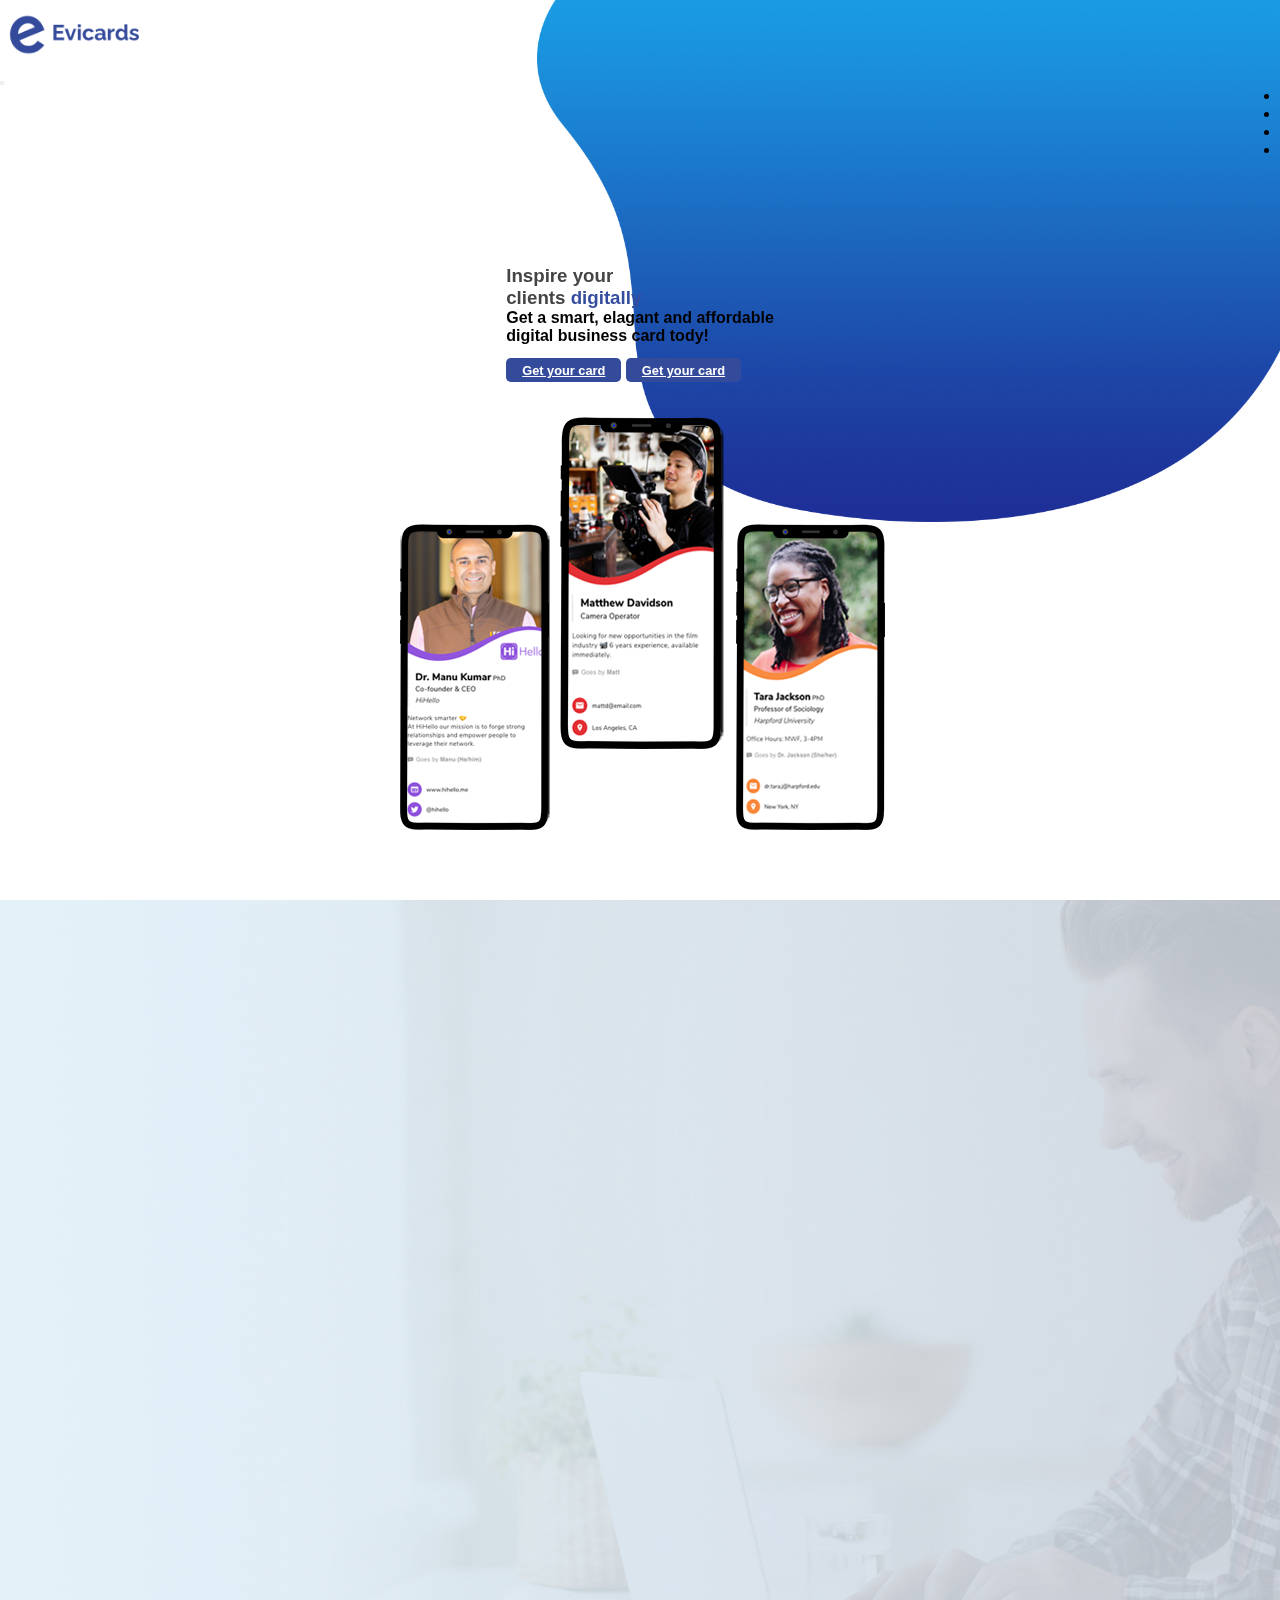
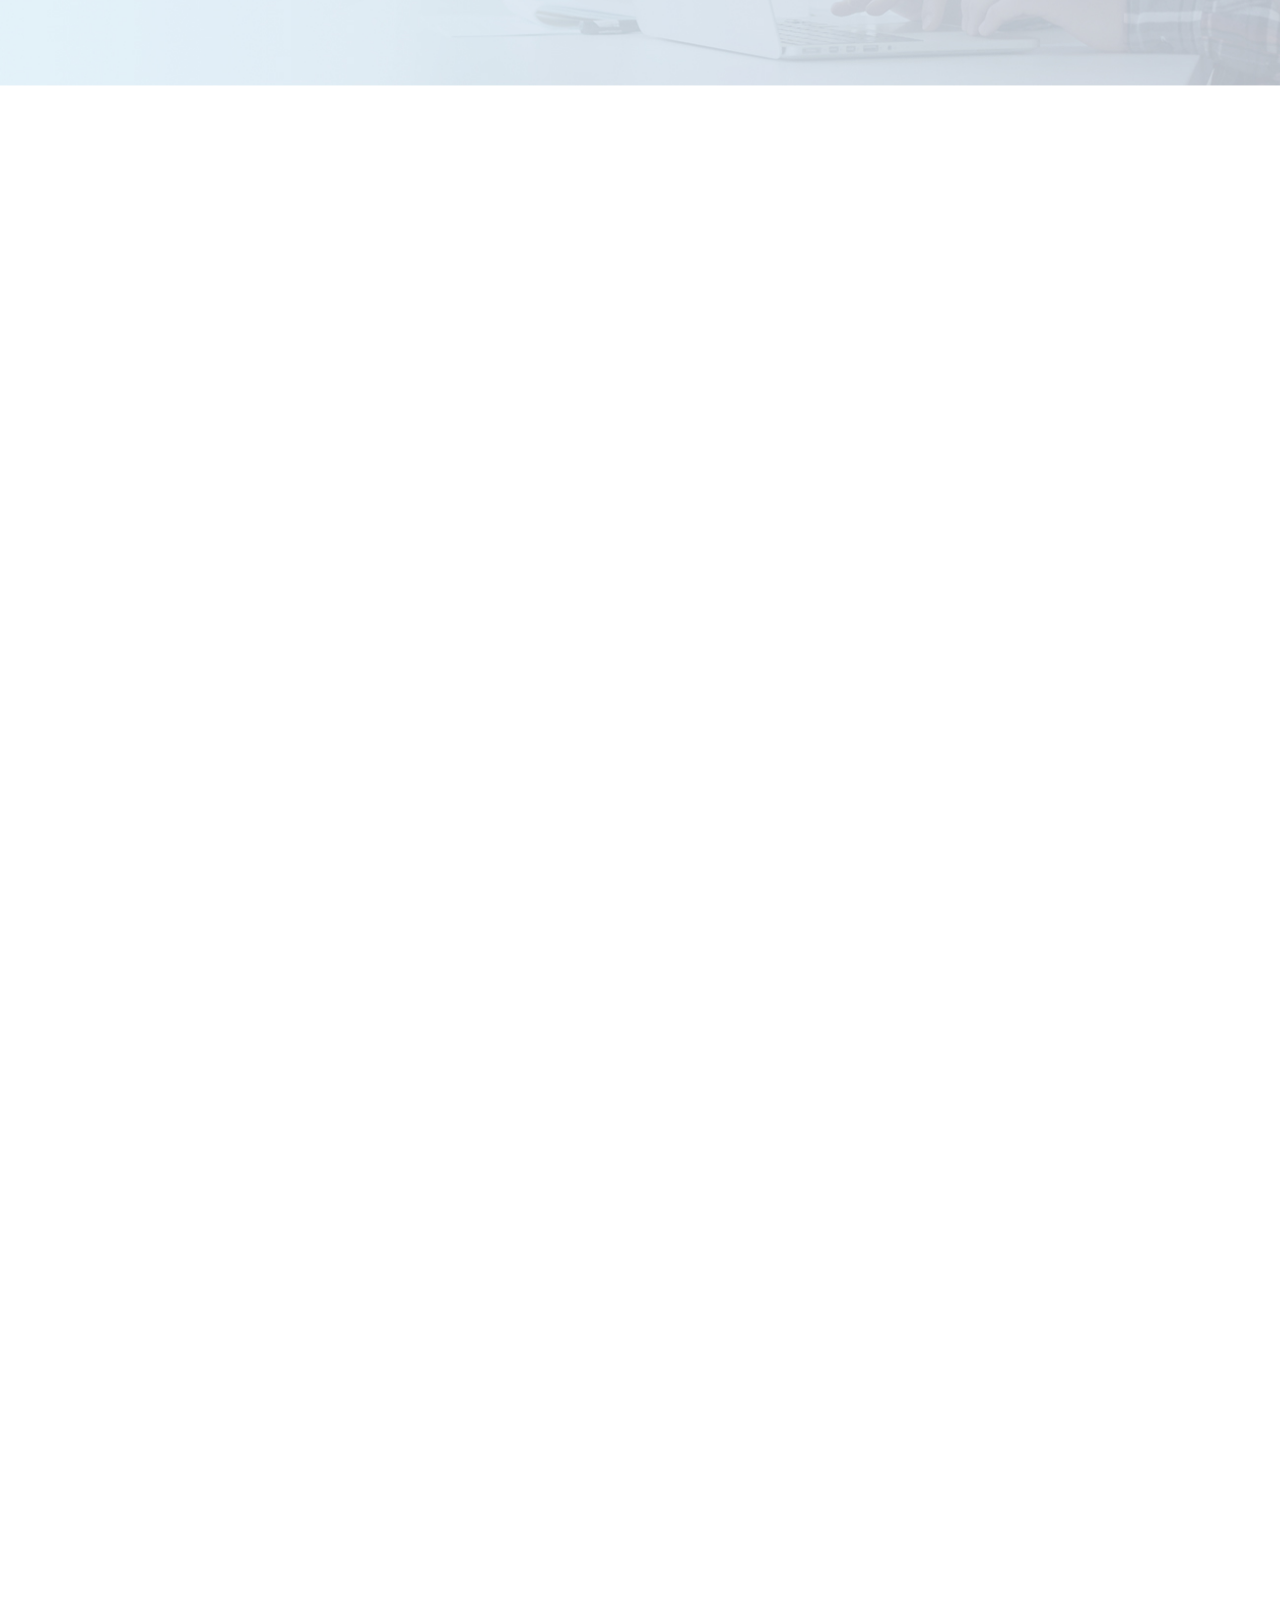
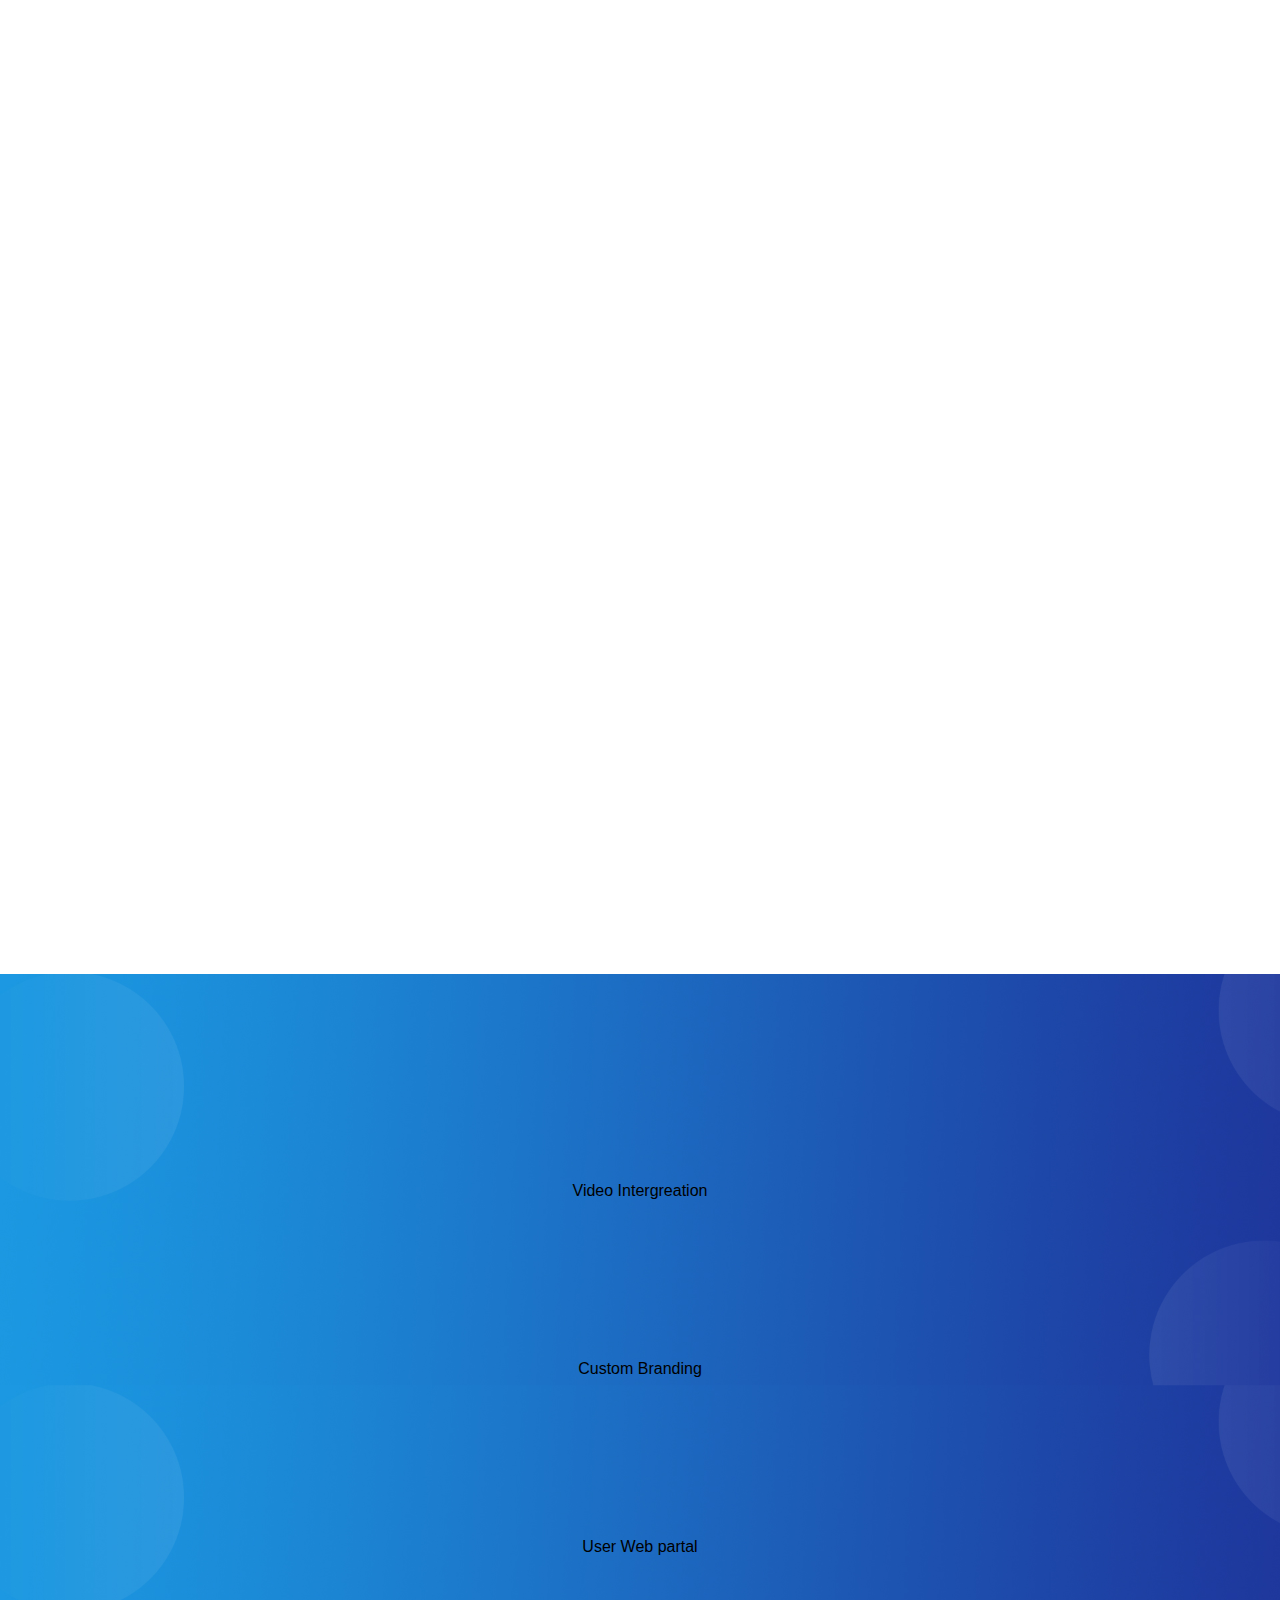
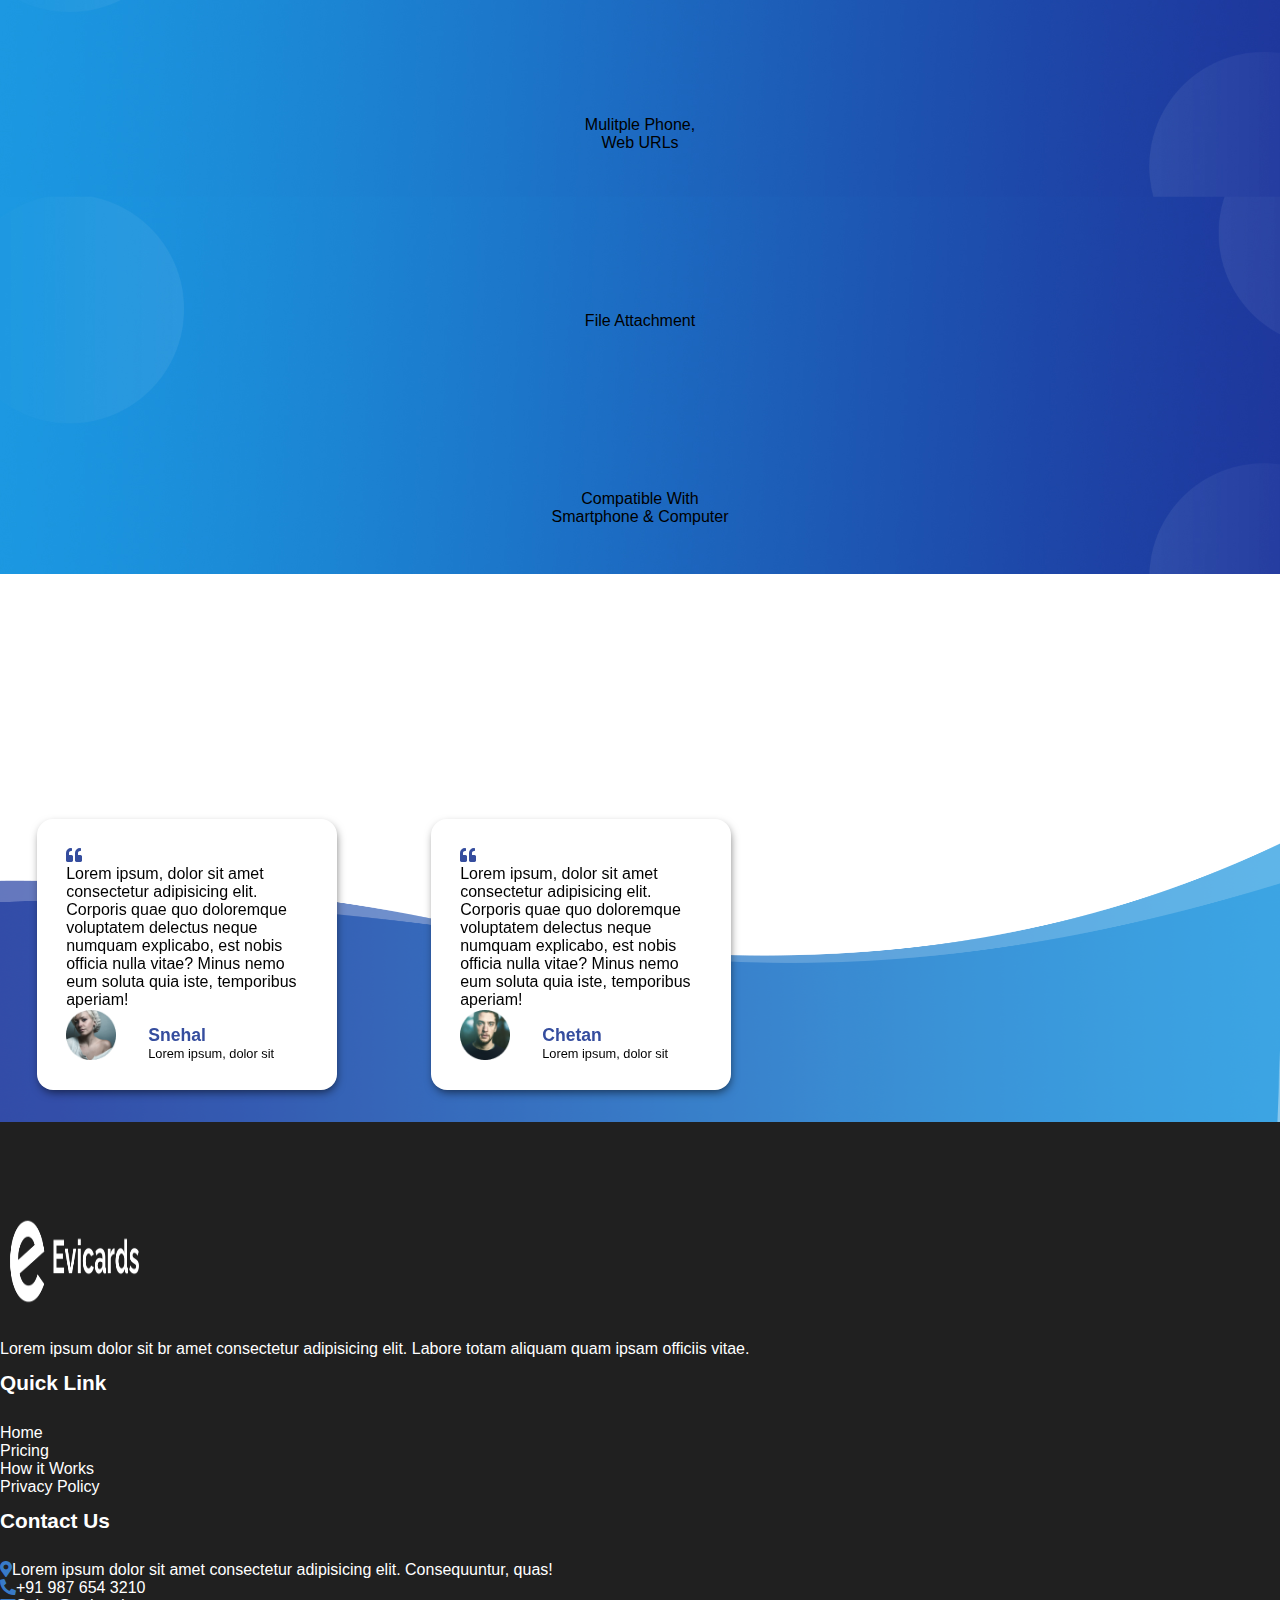
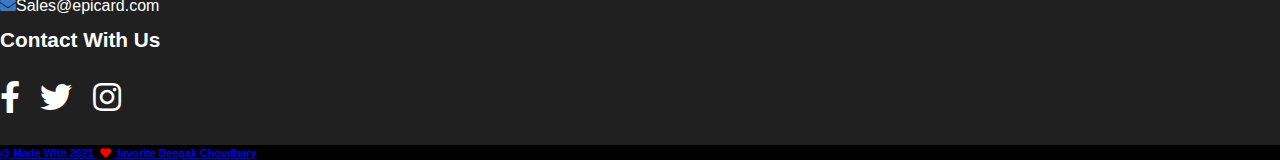
==== commit 6ea41345: "update" ====
--- a/index.html
+++ b/index.html
@@ -425,7 +425,7 @@
                 </div>
             </div>
             <div class="footer_fot">
-                <a href="" class="text-white text-decoration-none text-center">
+                <a href="https://github.com/mrdeepak8461-pro" class="text-white text-decoration-none text-center">
                     <h6 class="mt-3">@ Made With 2021 <i class="fas fa-heart"></i> favorite Deepak Choudhary</h6>
                 </a>
             </div>
--- a/sass/main.css
+++ b/sass/main.css
@@ -128,10 +128,6 @@
   background-size: cover;
 }
 
-.marketing_tool .box_1 {
-  width: 90%;
-}
-
 .marketing_tool .box_1 h3 {
   color: #344b9b;
 }
@@ -156,7 +152,6 @@
   width: 120px;
   border-radius: 50%;
   margin: auto;
-  border: 2px solid transparent;
   display: -webkit-box;
   display: -ms-flexbox;
   display: flex;
@@ -178,7 +173,8 @@
 .extra_features .extra_features_box .im .im_c:hover {
   -webkit-transition: 0.6s;
   transition: 0.6s;
-  border: 2px solid white;
+  -webkit-transform: scale(1.2);
+          transform: scale(1.2);
 }
 
 .our_clients {
@@ -338,6 +334,9 @@
   .extra_features {
     margin-top: 2.5rem;
   }
+  .our_clients .our_clients_box {
+    background-size: 100% 50%;
+  }
   .our_clients .our_clients_box .con_1 {
     margin-top: 2rem !important;
     width: 100%;
@@ -374,6 +373,7 @@
 }
 
 .sign_up_page {
+  font-family: "Roboto", sans-serif;
   position: relative;
   height: 100vh;
   display: -webkit-box;
@@ -424,10 +424,6 @@
   height: 59px;
 }
 
-.sign_up_page .box_1 .input_box .input_item .imp label {
-  color: gray !important;
-}
-
 .sign_up_page .box_1 .input_box .input_item .imp {
   width: 100%;
 }
@@ -447,6 +443,9 @@
 }
 
 @media only screen and (max-width: 550px) {
+  .sign_up_page {
+    height: auto;
+  }
   .sign_up_page .box_1 {
     width: 100%;
   }
@@ -465,6 +464,7 @@
 }
 
 .log_in_page {
+  font-family: "Roboto", sans-serif;
   position: relative;
   height: 100vh;
   display: -webkit-box;
@@ -599,6 +599,9 @@
 }
 
 @media only screen and (max-width: 550px) {
+  .log_in_page {
+    height: auto;
+  }
   .log_in_page .box_1 {
     width: 100%;
   }
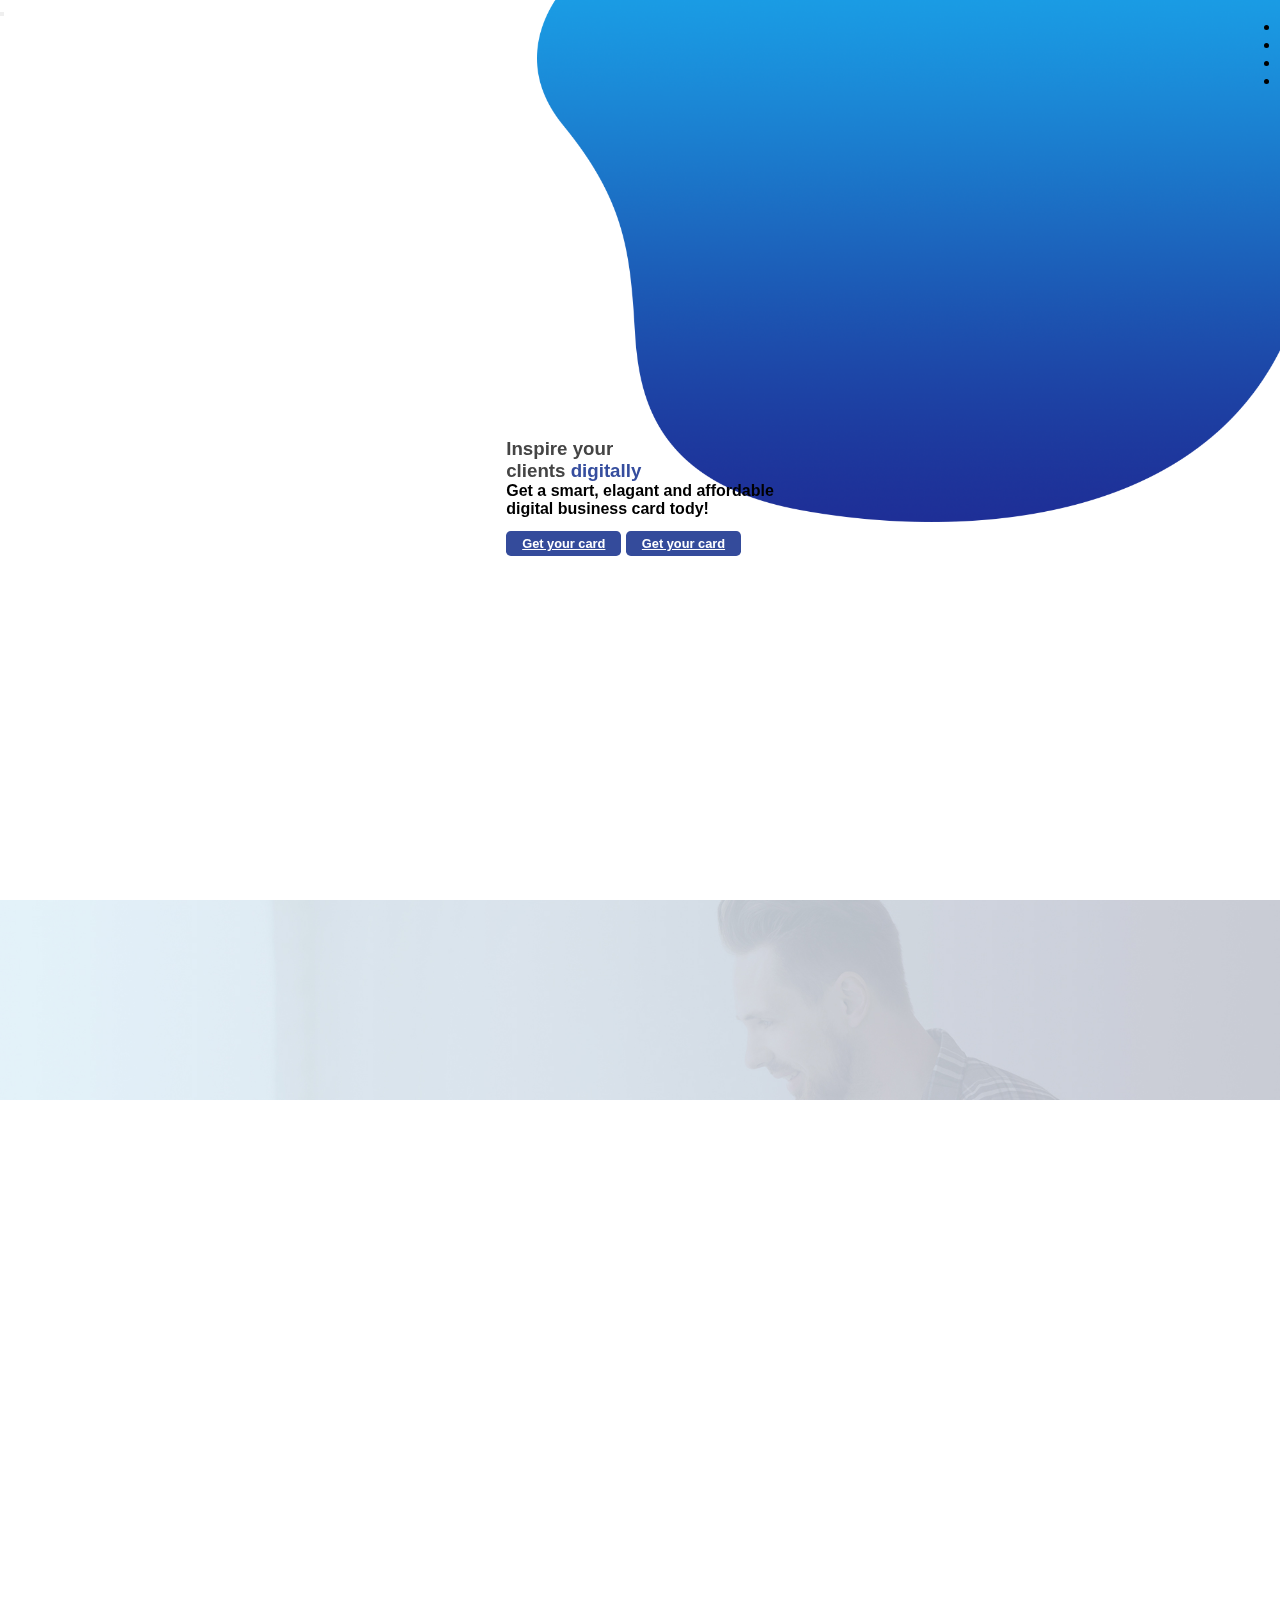
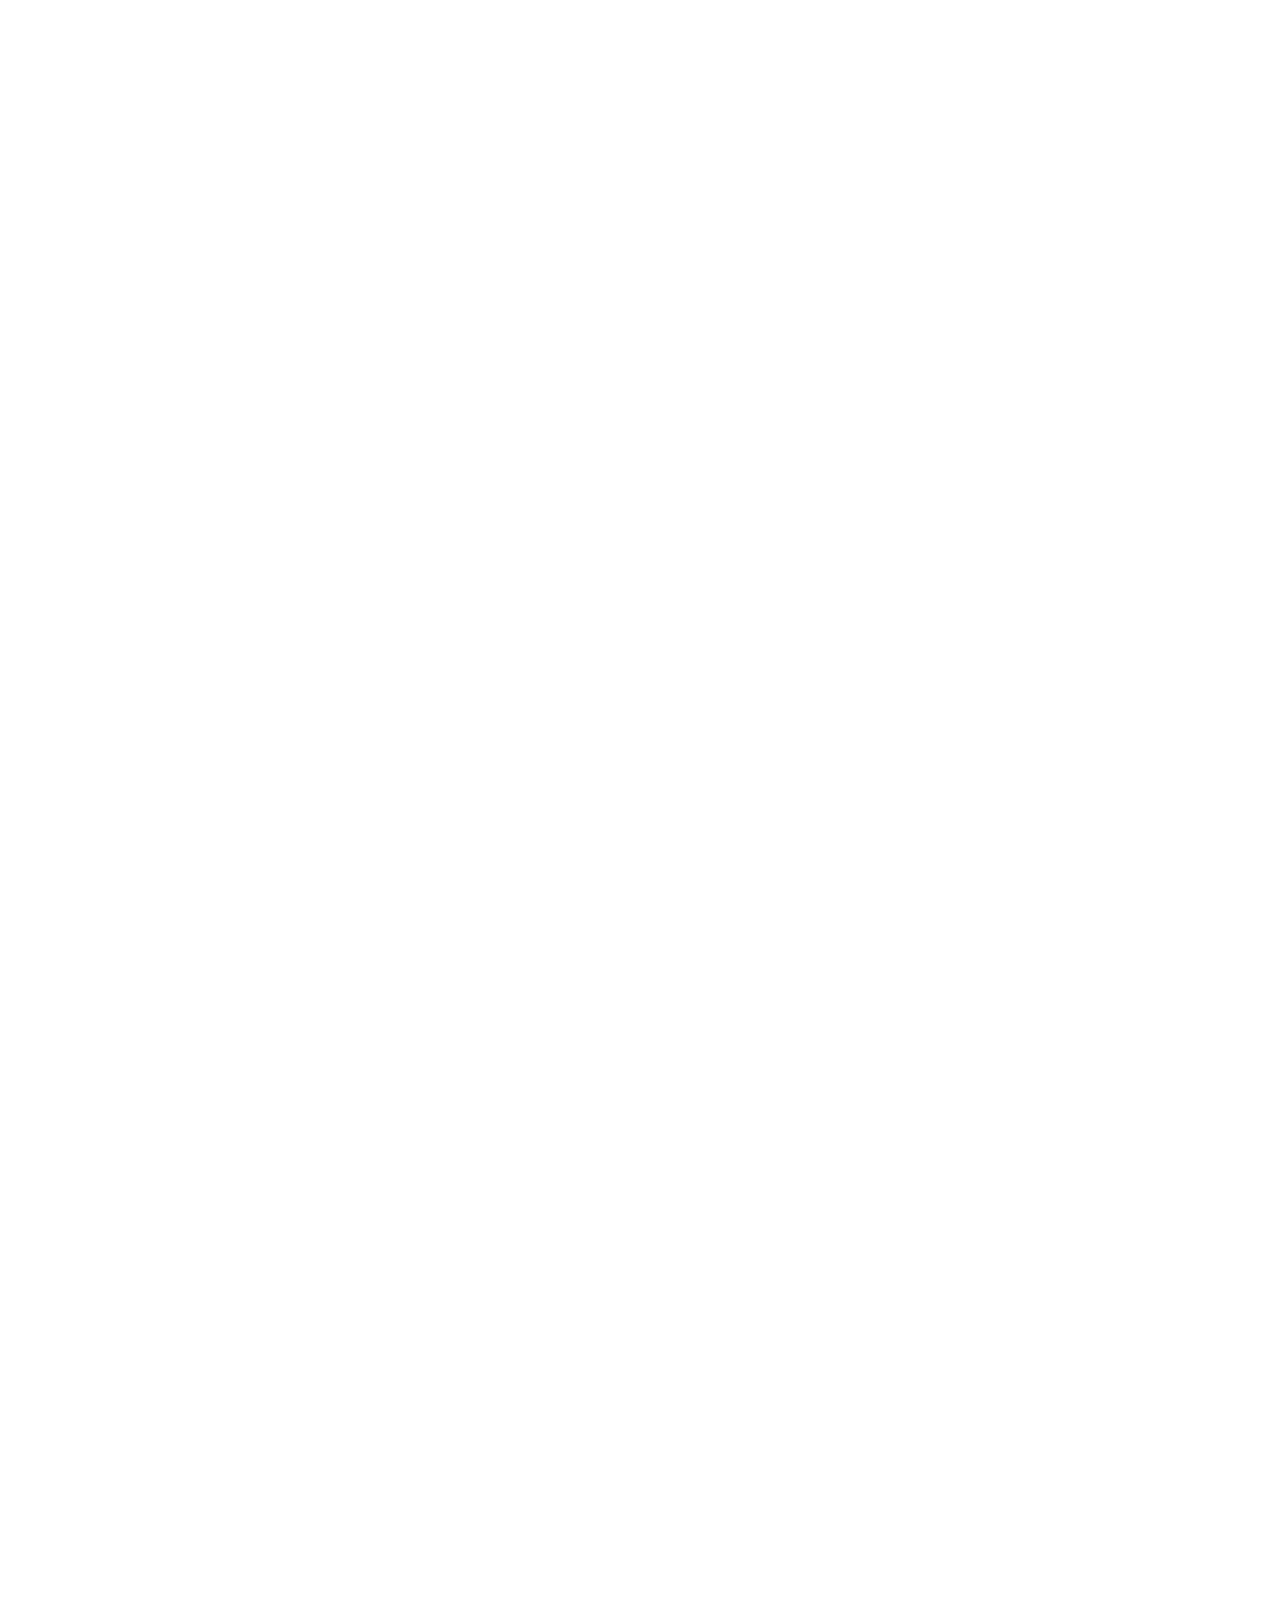
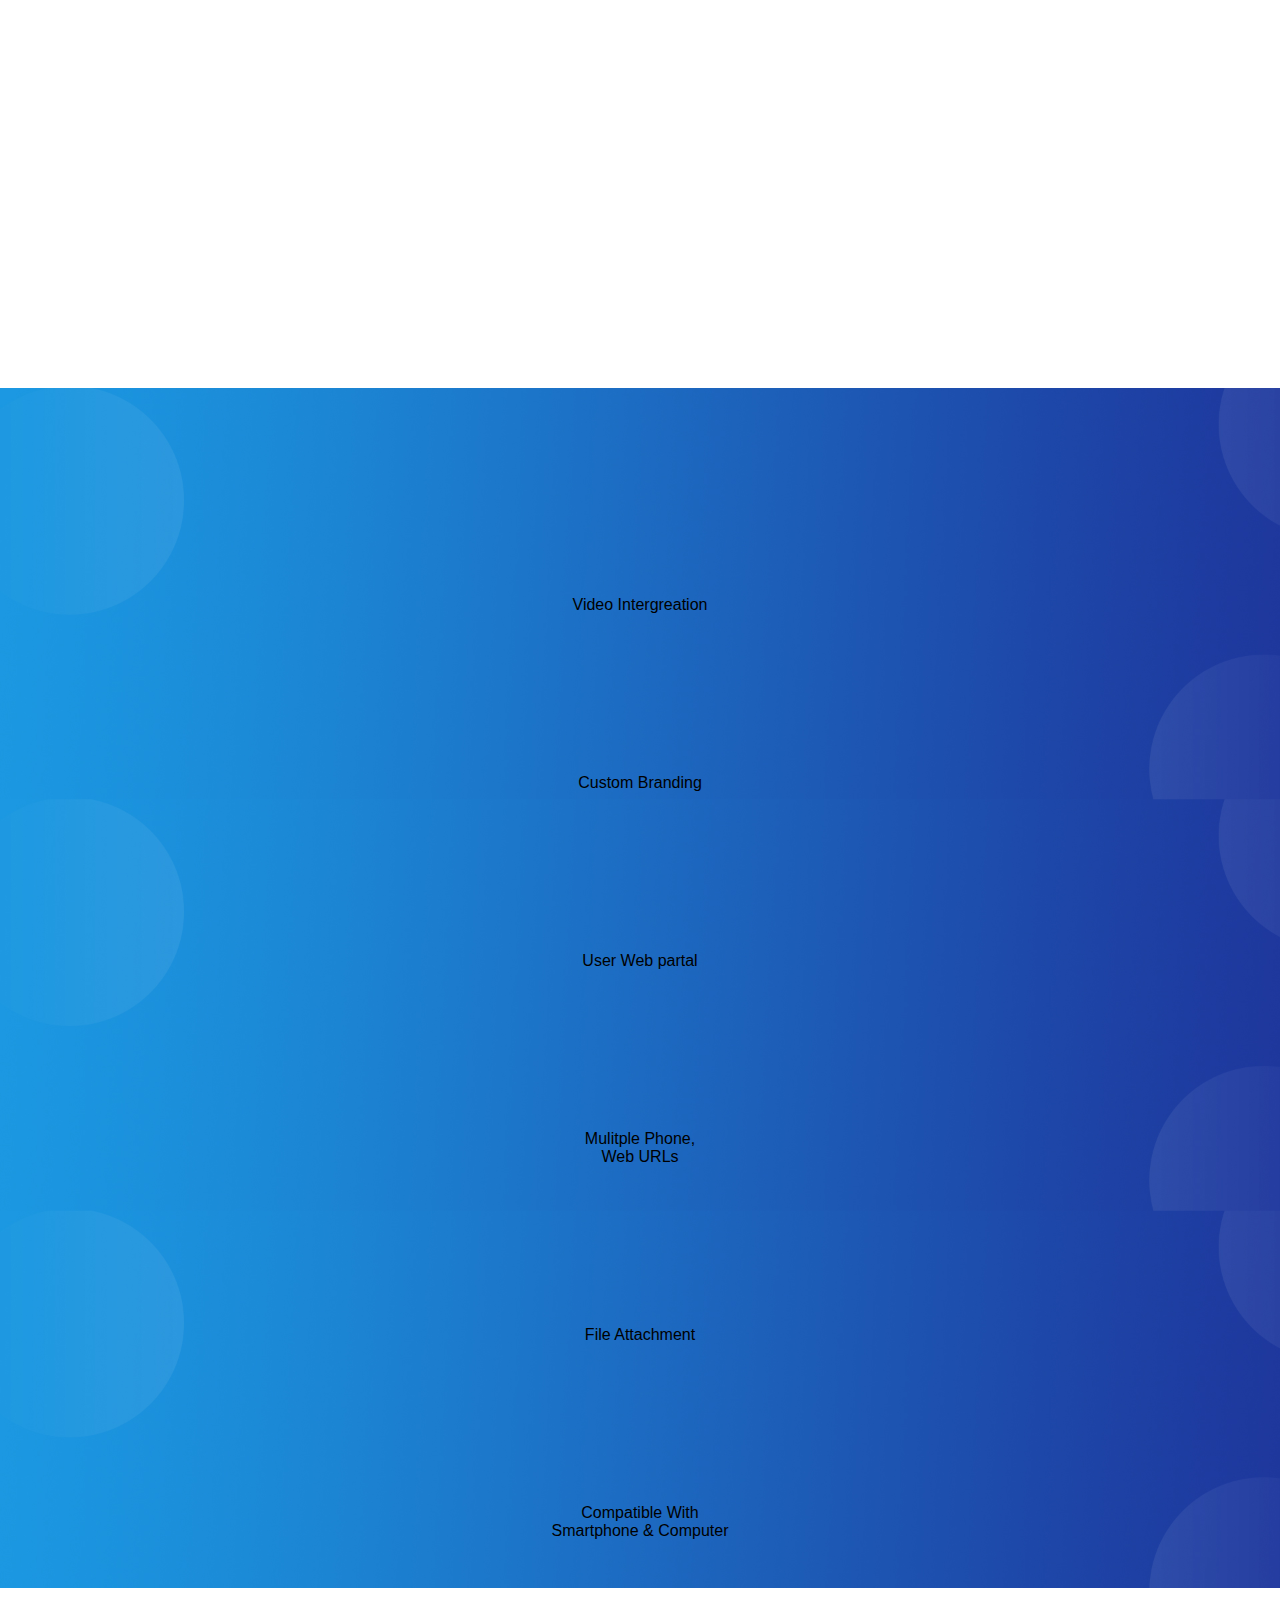
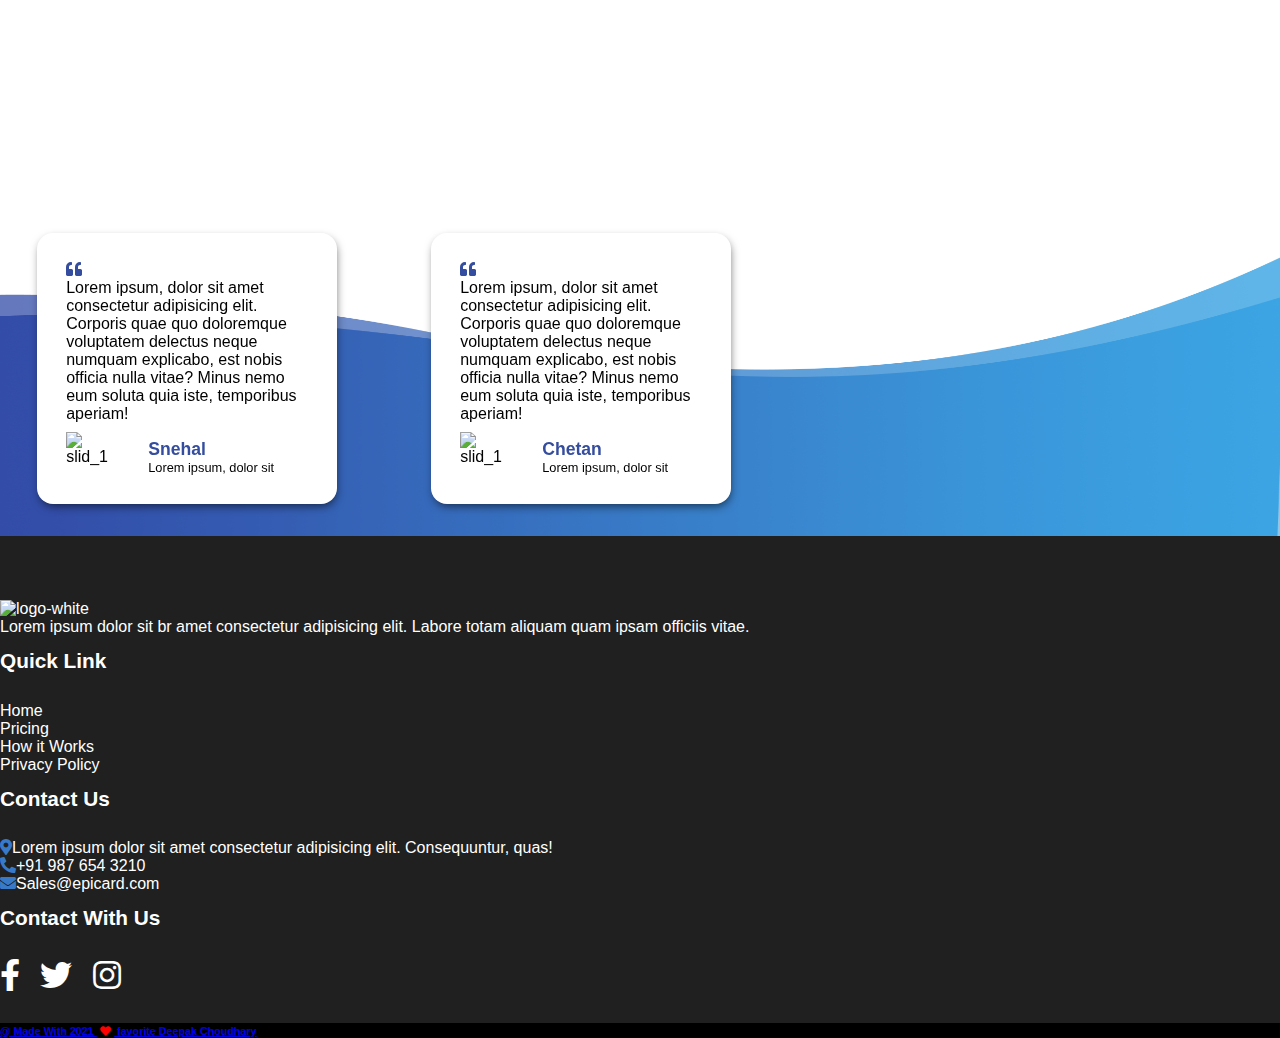
==== commit 56c6cc76: "update" ====
--- a/index.html
+++ b/index.html
@@ -40,26 +40,26 @@
                                 aria-expanded="false" aria-label="Toggle navigation">
                                 <span class="navbar-toggler-icon"></span>
                             </button>
-
                             <div class="collapse navbar-collapse" id="navbarSupportedContent">
                                 <ul class="navbar-nav ms-auto">
                                     <li class="nav-item">
-                                        <a href="" class="nav-link">Home</a>
-                                    </li>
-                                    <li class="nav-item">
-                                        <a href="" class="nav-link">Pricing</a>
-                                    </li>
-                                    <li class="nav-item">
-                                        <a href="" class="nav-link">How it works</a>
-                                    </li>
-                                    <li class="nav-item">
-                                        <a href="" class="nav-link">Contact Us</a>
+                                        <a href="index.html" class="nav-link">Home</a>
+                                    </li>
+                                    <li class="nav-item">
+                                        <a href="log_in.html" class="nav-link">Log in</a>
+                                    </li>
+                                    <li class="nav-item">
+                                        <a href="sign_up.html" class="nav-link">Sign up</a>
+                                    </li>
+                                    <li class="nav-item">
+                                        <a href="#" class="nav-link">Contact Us</a>
                                     </li>
                                 </ul>
                             </div>
                         </div>
                         <!--end of container-->
                     </nav>
+
                     <div class="wrap_header_top">
                         <div class="container-fluid">
                             <div class="row flex-column-reverse flex-lg-row">
@@ -86,7 +86,6 @@
                         </div>
                     </div>
                 </header>
-
             </div>
 
             <div class="item item_2">
@@ -144,14 +143,11 @@
                                         </div>
                                     </div>
                                 </div>
-
                             </div>
                         </div>
                     </div>
                 </header>
-
             </div>
-
             <!--end-of-2-->
         </div>
         <!-- End of top -->
@@ -183,8 +179,6 @@
             </section>
             <!--end of marketing_tool-->
 
-
-
             <section class="how_it_work">
                 <div class="container">
                     <h1 class="text-center fs-1 fw-bold my-3" data-aos="fade-up" data-aos-duration="1000">How it <span
@@ -204,7 +198,6 @@
                         </div>
                     </div>
 
-
                     <div class="row box_1">
                         <div class="col-lg-6 col-12" data-aos="fade-up" data-aos-offset="200"
                             data-aos-easing="ease-in-sine">
@@ -235,9 +228,6 @@
                 </div>
             </section>
             <!--end of how_it_work-->
-
-
-
 
             <section class="extra_features">
                 <h1 class="text-center fs-1 fw-bold" data-aos="zoom-in" data-aos-offset="200"
--- a/sass/main.css
+++ b/sass/main.css
@@ -31,31 +31,6 @@
   background-size: 60%;
   background-repeat: no-repeat;
   height: 100vh;
-}
-
-.owl-carousel-1 .item header nav {
-  background-color: transparent !important;
-}
-
-.owl-carousel-1 .item header nav .navbar-brand img {
-  width: 150px !important;
-}
-
-.owl-carousel-1 .item header nav .nav-link {
-  color: white !important;
-  margin: 0rem 0.5rem;
-  border-bottom: 2px solid transparent;
-  -webkit-transition: 0.8s;
-  transition: 0.8s;
-}
-
-.owl-carousel-1 .item header nav .nav-link:hover {
-  border-bottom: 2px solid white;
-}
-
-.owl-carousel-1 .item header nav .btn:hover {
-  background-color: #354d9e;
-  color: white;
 }
 
 .owl-carousel-1 .item header .wrap_header_top {
@@ -123,6 +98,31 @@
   border-bottom: 2px solid #344b9b;
 }
 
+nav {
+  background-color: transparent !important;
+}
+
+nav .navbar-brand img {
+  width: 150px !important;
+}
+
+nav .nav-link {
+  color: white !important;
+  margin: 0rem 0.5rem;
+  border-bottom: 2px solid transparent;
+  -webkit-transition: 0.8s;
+  transition: 0.8s;
+}
+
+nav .nav-link:hover {
+  border-bottom: 2px solid white;
+}
+
+nav .btn:hover {
+  background-color: #354d9e;
+  color: white;
+}
+
 .marketing_tool {
   background-image: url("../images/assests/Bg-2.jpg");
   background-size: cover;
@@ -612,4 +612,191 @@
     display: none;
   }
 }
+
+.profile_information_page .profile_information_box {
+  border-radius: 0.5rem;
+  width: 600px;
+  margin: auto;
+}
+
+.profile_information_page .profile_information_box h4 {
+  color: #354d9e;
+}
+
+.profile_information_page .profile_information_box .profile_information_box_header {
+  padding-top: 3rem !important;
+}
+
+.profile_information_page .profile_information_box .profile_information_box_header .progress_bar_box {
+  position: relative;
+}
+
+.profile_information_page .profile_information_box .profile_information_box_header .btn {
+  height: 2.5rem;
+  width: 2.5rem;
+  font-size: 1.2rem;
+  background-color: #354d9e;
+  color: wheat;
+}
+
+.profile_information_page .profile_information_box .profile_information_box_header .btn-secondary {
+  background-color: #6c757d;
+}
+
+.profile_information_page .profile_information_box .profile_information_box_header .btn_1 {
+  position: absolute;
+  top: 0%;
+  left: 0%;
+}
+
+.profile_information_page .profile_information_box .profile_information_box_header .btn_2 {
+  position: absolute;
+  top: 0%;
+  left: 20%;
+}
+
+.profile_information_page .profile_information_box .profile_information_box_header .btn_3 {
+  position: absolute;
+  top: 0%;
+  left: 40%;
+}
+
+.profile_information_page .profile_information_box .profile_information_box_header .btn_4 {
+  position: absolute;
+  top: 0%;
+  left: 60%;
+}
+
+.profile_information_page .profile_information_box .profile_information_box_header .btn_5 {
+  position: absolute;
+  top: 0%;
+  left: 80%;
+}
+
+.profile_information_page .profile_information_box .profile_information_box_header .btn_6 {
+  position: absolute;
+  top: 0%;
+  left: 100%;
+}
+
+.profile_information_page .profile_information_box .profile_information_box_main {
+  border-radius: 1rem;
+  margin-top: 4rem;
+  padding: 2rem 3rem 4rem 2rem;
+}
+
+.profile_information_page .profile_information_box .profile_information_box_main .input_box .input_item {
+  border-bottom: 2px solid gray;
+  display: -webkit-box;
+  display: -ms-flexbox;
+  display: flex;
+  -webkit-box-align: center;
+      -ms-flex-align: center;
+          align-items: center;
+}
+
+.profile_information_page .profile_information_box .profile_information_box_main .input_box .input_item .imp input {
+  height: 59px;
+}
+
+.profile_information_page .profile_information_box .profile_information_box_main .input_box .input_item .imp {
+  width: 100%;
+}
+
+.profile_information_page .profile_information_box .profile_information_box_main .input_box .input_item .imp .form-control {
+  width: 100%;
+  border: none;
+  color: #354d9e;
+  font-weight: 500;
+}
+
+.profile_information_page .profile_information_box .profile_information_box_footer .btn_box {
+  margin: 2rem 0rem 3rem 0rem;
+}
+
+.profile_information_page .profile_information_box .profile_information_box_footer .btn_box .btn {
+  background-color: #344b9b;
+  color: white;
+  padding: 0.3rem 1.5rem;
+  border-radius: 0.3rem;
+}
+
+.branding_page .branding_page_box {
+  border-radius: 0.5rem;
+  width: 600px;
+  margin: auto;
+}
+
+.branding_page .branding_page_box h4 {
+  color: #354d9e;
+}
+
+.branding_page .branding_page_box .branding_page_box_header {
+  padding-top: 3rem !important;
+}
+
+.branding_page .branding_page_box .branding_page_box_header .progress_bar_box {
+  position: relative;
+}
+
+.branding_page .branding_page_box .branding_page_box_header .btn {
+  height: 2.5rem;
+  width: 2.5rem;
+  font-size: 1.2rem;
+  background-color: #354d9e;
+  color: wheat;
+}
+
+.branding_page .branding_page_box .branding_page_box_header .btn-secondary {
+  background-color: #6c757d;
+}
+
+.branding_page .branding_page_box .branding_page_box_header .btn_1 {
+  position: absolute;
+  top: 0%;
+  left: 0%;
+}
+
+.branding_page .branding_page_box .branding_page_box_header .btn_2 {
+  position: absolute;
+  top: 0%;
+  left: 20%;
+}
+
+.branding_page .branding_page_box .branding_page_box_header .btn_3 {
+  position: absolute;
+  top: 0%;
+  left: 40%;
+}
+
+.branding_page .branding_page_box .branding_page_box_header .btn_4 {
+  position: absolute;
+  top: 0%;
+  left: 60%;
+}
+
+.branding_page .branding_page_box .branding_page_box_header .btn_5 {
+  position: absolute;
+  top: 0%;
+  left: 80%;
+}
+
+.branding_page .branding_page_box .branding_page_box_header .btn_6 {
+  position: absolute;
+  top: 0%;
+  left: 100%;
+}
+
+.branding_page .branding_page_box .branding_page_box_main {
+  border-radius: 1rem;
+  margin-top: 4rem;
+  padding: 2rem 2rem 4rem 2rem;
+}
+
+.branding_page .branding_page_box .branding_page_box_main .branding_page_box_main_box {
+  margin: auto;
+  height: 30vh;
+  border-radius: 1rem;
+  background-color: gray;
+}
 /*# sourceMappingURL=main.css.map */